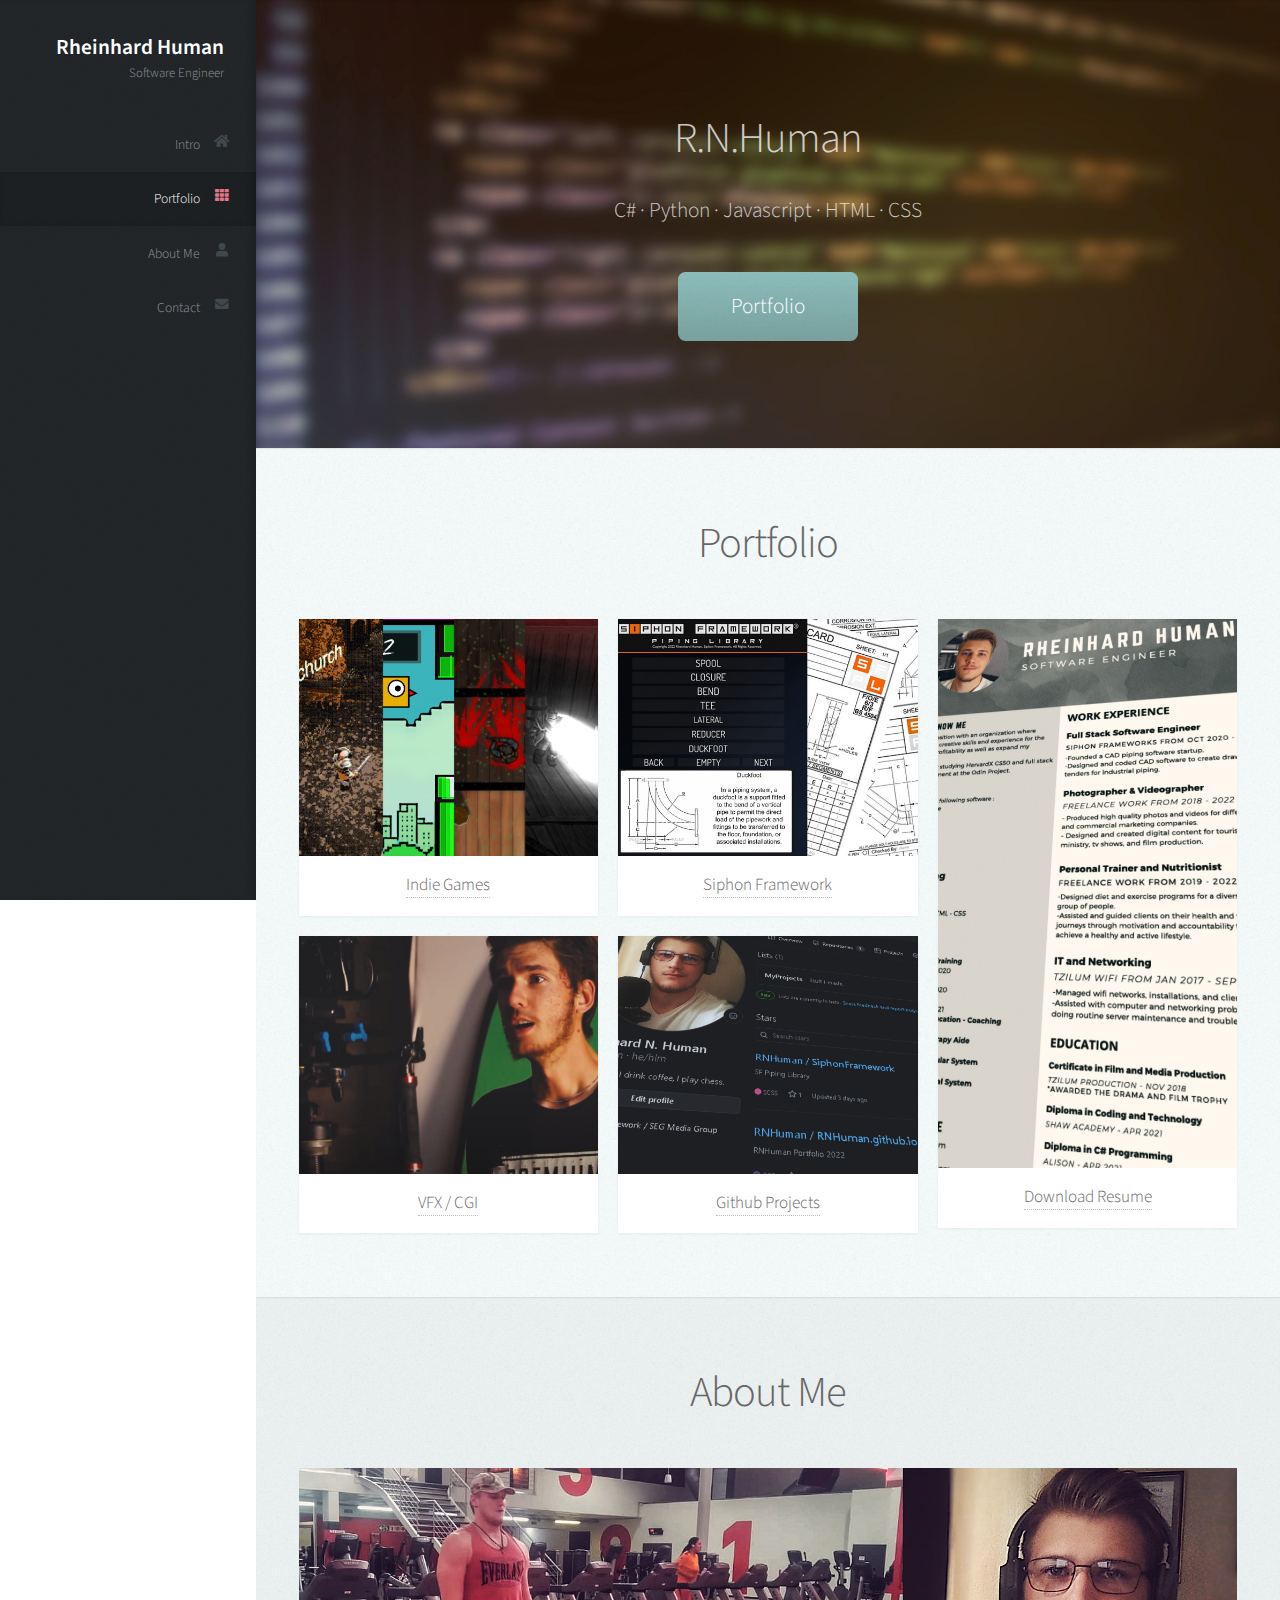
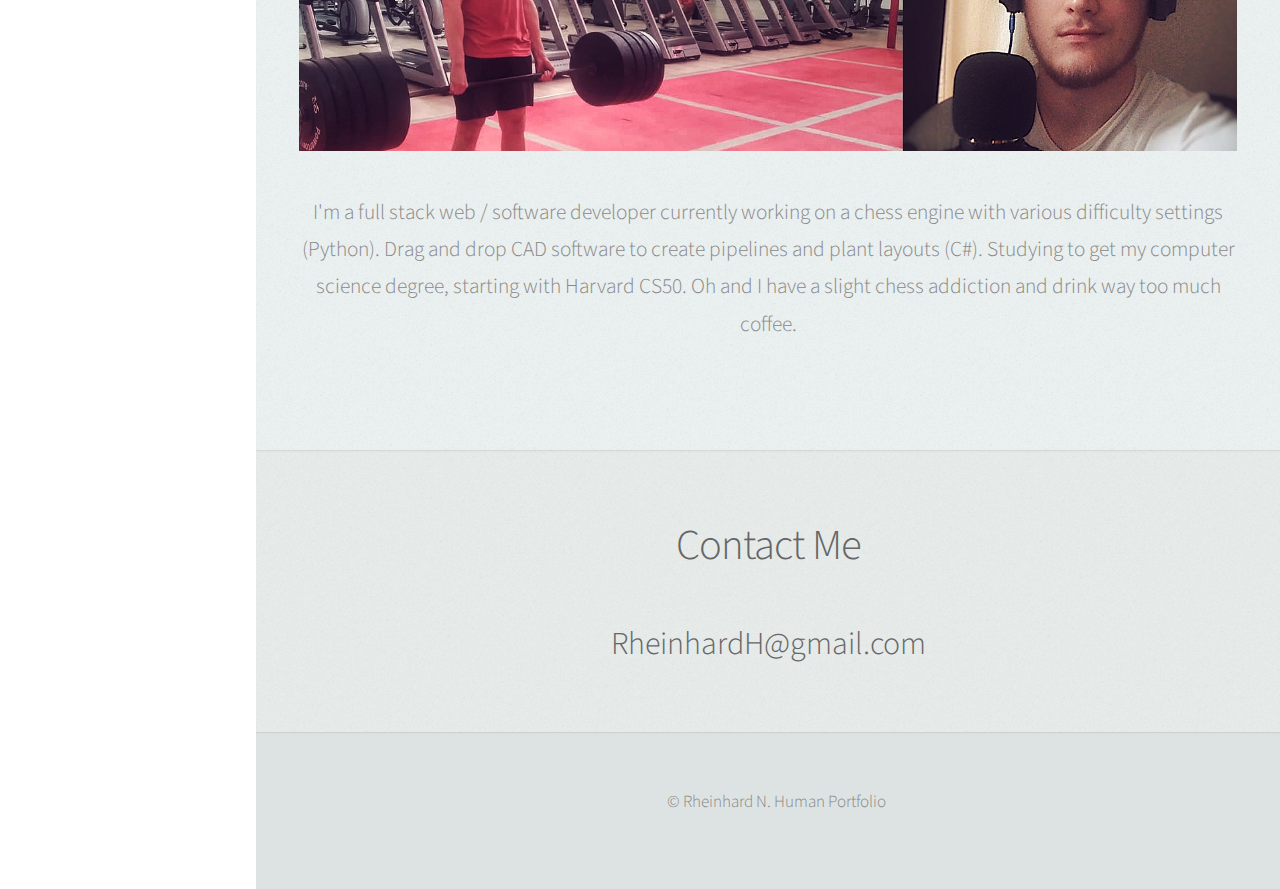
==== index.html @ 109c4175 "Second Commit - 2023" ====
<!DOCTYPE HTML>

<html>
	<head>
		<title>R.N.Human Portfolio</title>
		<meta charset="utf-8" />
		<meta name="viewport" content="width=device-width, initial-scale=1, user-scalable=no" />
		<link rel="stylesheet" href="assets/css/main.css" />
	</head>

	<body class="is-preload">

		<!-- Header -->
			<div id="header">

				<div class="top">

					<!-- Logo -->
						<div id="logo">
							<h1 id="title">Rheinhard Human</h1>
							<p>Software Engineer</p>
						</div>

					<!-- Nav -->
						<nav id="nav">
							<ul>
								<li><a href="#top" id="top-link"><span class="icon solid fa-home">Intro</span></a></li>
								<li><a href="#portfolio" id="portfolio-link"><span class="icon solid fa-th">Portfolio</span></a></li>
								<li><a href="#about" id="about-link"><span class="icon solid fa-user">About Me</span></a></li>
								<li><a href="#contact" id="contact-link"><span class="icon solid fa-envelope">Contact</span></a></li>
							</ul>
						</nav>

				</div>

				<div class="bottom">

				</div>

			</div>

		<!-- Main -->
			<div id="main">

				<!-- Intro -->
					<section id="top" class="one dark cover">
						<div class="container">

							<header>
								<h2	>R.N.Human</h2>
								<p>C# · Python · Javascript · HTML · CSS</p>
							</header>

							<footer>
								<a href="#portfolio" class="button scrolly">Portfolio</a>
							</footer>

						</div>
					</section>

				<!-- Portfolio -->
					<section id="portfolio" class="two">
						<div class="container">

							<header>
								<h2>Portfolio</h2>
							</header>
							
							<div class="row">
								<div class="col-4 col-12-mobile">
									<article class="item">
										<a href="#" class="image fit"><img src="images/example1.jpg" alt="" /></a>
										<header>
											<h3><a href="https://seginteractive.itch.io">Indie Games</a></h3>
										</header>
									</article>

									<article class="item">
										<a href="#" class="image fit"><img src="images/example3.jpg" alt="" /></a>
										<header>
											<h3><a href="https://www.youtube.com/@rheinhardh1240">VFX / CGI</a></h3>
										</header>
									</article>

								</div>

								<div class="col-4 col-12-mobile">
									<article class="item">
										<a href="#" class="image fit"><img src="images/example2.jpg" alt="" /></a>
										<header>
											<h3><a href="https://rnhuman.github.io/SiphonFramework/">Siphon Framework</a></h3>
										</header>
									</article>

									<article class="item">
										<a href="#" class="image fit"><img src="images/example4.jpg" alt="" /></a>
										<header>
											<h3><a href="https://github.com/RNHuman">Github Projects</a></h3>
										</header>
									</article>
								</div>

								<div class="col-4 col-12-mobile">

									<article class="item">
										<a href="#" class="image fit"><img src="images/example5.jpg" alt="" /></a>
										<header>
											<h3><a href="resume/CV.pdf" download="CV.pdf">Download Resume</a></h3>
										</header>
									</article>
								</div>

							</div>

						</div>
					</section>

				<!-- About Me -->
					<section id="about" class="three">
						<div class="container">

							<header>
								<h2>About Me</h2>
							</header>

							<a href="#" class="image featured"><img src="images/profile.jpg" alt="" /></a>

							<p>I'm a full stack web / software developer currently working on a chess engine with various difficulty settings (Python).
								Drag and drop CAD software to create pipelines and plant layouts (C#).
								Studying to get my computer science degree, starting with Harvard CS50.
								Oh and I have a slight chess addiction and drink way too much coffee.</p>
						</div>
					</section>

				<!-- Contact -->
					<section id="contact" class="four">
						<div class="container">

							<header>
								<h2>Contact Me</h2>
							</header>

							<h3>RheinhardH@gmail.com</h3>

						</div>
					</section>

			</div>

		<!-- Footer -->
			<div id="footer">

				<!-- Copyright -->
					<ul class="copyright">
						<li> &copy; Rheinhard N. Human Portfolio</li>
					</ul>

			</div>

		<!-- Scripts -->
			<script src="assets/js/jquery.min.js"></script>
			<script src="assets/js/jquery.scrolly.min.js"></script>
			<script src="assets/js/jquery.scrollex.min.js"></script>
			<script src="assets/js/browser.min.js"></script>
			<script src="assets/js/breakpoints.min.js"></script>
			<script src="assets/js/util.js"></script>
			<script src="assets/js/main.js"></script>

	</body>
</html>
---- assets/css/main.css ----
@import url("fontawesome-all.min.css");
@import url("https://fonts.googleapis.com/css?family=Source+Sans+Pro:300,300italic,400,600");

/*
	Prologue by HTML5 UP
	html5up.net | @ajlkn
	Free for personal and commercial use under the CCA 3.0 license (html5up.net/license)
*/

html, body, div, span, applet, object,
iframe, h1, h2, h3, h4, h5, h6, p, blockquote,
pre, a, abbr, acronym, address, big, cite,
code, del, dfn, em, img, ins, kbd, q, s, samp,
small, strike, strong, sub, sup, tt, var, b,
u, i, center, dl, dt, dd, ol, ul, li, fieldset,
form, label, legend, table, caption, tbody,
tfoot, thead, tr, th, td, article, aside,
canvas, details, embed, figure, figcaption,
footer, header, hgroup, menu, nav, output, ruby,
section, summary, time, mark, audio, video {
	margin: 0;
	padding: 0;
	border: 0;
	font-size: 100%;
	font: inherit;
	vertical-align: baseline;}

article, aside, details, figcaption, figure,
footer, header, hgroup, menu, nav, section {
	display: block;}

body {
	line-height: 1;
}

ol, ul {
	list-style: none;
}

blockquote, q {
	quotes: none;
}

	blockquote:before, blockquote:after, q:before, q:after {
		content: '';
		content: none;
	}

table {
	border-collapse: collapse;
	border-spacing: 0;
}

body {
	-webkit-text-size-adjust: none;
}

mark {
	background-color: transparent;
	color: inherit;
}

input::-moz-focus-inner {
	border: 0;
	padding: 0;
}

input, select, textarea {
	-moz-appearance: none;
	-webkit-appearance: none;
	-ms-appearance: none;
	appearance: none;
}

/* Basic */

	html {
		box-sizing: border-box;
	}

	*, *:before, *:after {
		box-sizing: inherit;
	}

	body {
		background: #fff;
		font-family: 'Source Sans Pro', sans-serif;
		font-size: 19pt;
		font-weight: 300;
		line-height: 1.75em;
		color: #888;
	}

		body.is-preload *, body.is-preload *:before, body.is-preload *:after {
			-moz-animation: none !important;
			-webkit-animation: none !important;
			-ms-animation: none !important;
			animation: none !important;
			-moz-transition: none !important;
			-webkit-transition: none !important;
			-ms-transition: none !important;
			transition: none !important;
		}

	input, textarea, select {
		font-family: 'Source Sans Pro', sans-serif;
		font-size: 19pt;
		font-weight: 300;
		line-height: 1.75em;
		color: #888;
	}

	h1, h2, h3, h4, h5, h6 {
		font-weight: 300;
		color: #666;
		line-height: 1.5em;
	}

	h1 a, h2 a, h3 a, h4 a, h5 a, h6 a {
		color: inherit;
		text-decoration: none;
	}

		h1 a strong, h2 a strong, h3 a strong, h4 a strong, h5 a strong, h6 a strong {
			color: #333;
		}

	h2 {
		font-size: 2em;
		letter-spacing: -1px;
	}

		h2.alt {
			color: #888;
		}

			h2.alt strong {
				color: #666;
			}

	h3 {
		font-size: 1.5em;
	}

	header {
		margin: 0 0 2em 0;
	}

		header > p {
			margin: 1em 0 0 0;
		}

	footer {
		margin: 2em 0 0 0;
	}

	strong, b {
		font-weight: 300;
		color: #666;
	}

	em, i {
		font-style: italic;
	}

	a {
		text-decoration: none;
		color: inherit;
		border-bottom: dotted 1px rgba(128, 128, 128, 0.5);
		-moz-transition: color 0.35s ease-in-out, border-bottom-color 0.35s ease-in-out;
		-webkit-transition: color 0.35s ease-in-out, border-bottom-color 0.35s ease-in-out;
		-ms-transition: color 0.35s ease-in-out, border-bottom-color 0.35s ease-in-out;
		transition: color 0.35s ease-in-out, border-bottom-color 0.35s ease-in-out;
		outline: 0;
	}

		a:hover {
			color: #E27689;
			border-bottom-color: rgba(255, 255, 255, 0);
		}

	sub {
		position: relative;
		top: 0.5em;
		font-size: 0.8em;
	}

	sup {
		position: relative;
		top: -0.5em;
		font-size: 0.8em;
	}

	hr {
		border: 0;
		border-top: solid 1px #ddd;
	}

	blockquote {
		border-left: solid 0.5em #ddd;
		padding: 1em 0 1em 2em;
		font-style: italic;
	}

	p, ul, ol, dl, table {
		margin-bottom: 2em;
	}

	br.clear {
		clear: both;
	}

/* Container */

	.container {
		margin: 0 auto;
		max-width: 100%;
		width: 1400px;
	}

		@media screen and (min-width: 961px) and (max-width: 1880px) {

			.container {
				width: 1200px;
			}

		}

		@media screen and (min-width: 961px) and (max-width: 1620px) {

			.container {
				width: 960px;
			}

		}

		@media screen and (min-width: 961px) and (max-width: 1320px) {

			.container {
				width: 100%;
			}

		}

		@media screen and (max-width: 960px) {

			.container {
				width: 100%;
			}

		}

		@media screen and (max-width: 736px) {

			.container {
				width: 100%;
			}

		}

/* Row */

	.row {
		display: flex;
		flex-wrap: wrap;
		box-sizing: border-box;
		align-items: stretch;
	}

		.row > * {
			box-sizing: border-box;
		}

		.row.gtr-uniform > * > :last-child {
			margin-bottom: 0;
		}

		.row.aln-left {
			justify-content: flex-start;
		}

		.row.aln-center {
			justify-content: center;
		}

		.row.aln-right {
			justify-content: flex-end;
		}

		.row.aln-top {
			align-items: flex-start;
		}

		.row.aln-middle {
			align-items: center;
		}

		.row.aln-bottom {
			align-items: flex-end;
		}

		.row > .imp {
			order: -1;
		}

		.row > .col-1 {
			width: 8.33333%;
		}

		.row > .off-1 {
			margin-left: 8.33333%;
		}

		.row > .col-2 {
			width: 16.66667%;
		}

		.row > .off-2 {
			margin-left: 16.66667%;
		}

		.row > .col-3 {
			width: 25%;
		}

		.row > .off-3 {
			margin-left: 25%;
		}

		.row > .col-4 {
			width: 33.33333%;
		}

		.row > .off-4 {
			margin-left: 33.33333%;
		}

		.row > .col-5 {
			width: 41.66667%;
		}

		.row > .off-5 {
			margin-left: 41.66667%;
		}

		.row > .col-6 {
			width: 50%;
		}

		.row > .off-6 {
			margin-left: 50%;
		}

		.row > .col-7 {
			width: 58.33333%;
		}

		.row > .off-7 {
			margin-left: 58.33333%;
		}

		.row > .col-8 {
			width: 66.66667%;
		}

		.row > .off-8 {
			margin-left: 66.66667%;
		}

		.row > .col-9 {
			width: 75%;
		}

		.row > .off-9 {
			margin-left: 75%;
		}

		.row > .col-10 {
			width: 83.33333%;
		}

		.row > .off-10 {
			margin-left: 83.33333%;
		}

		.row > .col-11 {
			width: 91.66667%;
		}

		.row > .off-11 {
			margin-left: 91.66667%;
		}

		.row > .col-12 {
			width: 100%;
		}

		.row > .off-12 {
			margin-left: 100%;
		}

		.row.gtr-0 {
			margin-top: 0px;
			margin-left: 0px;
		}

			.row.gtr-0 > * {
				padding: 0px 0 0 0px;
			}

			.row.gtr-0.gtr-uniform {
				margin-top: 0px;
			}

				.row.gtr-0.gtr-uniform > * {
					padding-top: 0px;
				}

		.row.gtr-25 {
			margin-top: -10px;
			margin-left: -10px;
		}

			.row.gtr-25 > * {
				padding: 10px 0 0 10px;
			}

			.row.gtr-25.gtr-uniform {
				margin-top: -10px;
			}

				.row.gtr-25.gtr-uniform > * {
					padding-top: 10px;
				}

		.row.gtr-50 {
			margin-top: -20px;
			margin-left: -20px;
		}

			.row.gtr-50 > * {
				padding: 20px 0 0 20px;
			}

			.row.gtr-50.gtr-uniform {
				margin-top: -20px;
			}

				.row.gtr-50.gtr-uniform > * {
					padding-top: 20px;
				}

		.row {
			margin-top: -40px;
			margin-left: -40px;
		}

			.row > * {
				padding: 40px 0 0 40px;
			}

			.row.gtr-uniform {
				margin-top: -40px;
			}

				.row.gtr-uniform > * {
					padding-top: 40px;
				}

		.row.gtr-150 {
			margin-top: -60px;
			margin-left: -60px;
		}

			.row.gtr-150 > * {
				padding: 60px 0 0 60px;
			}

			.row.gtr-150.gtr-uniform {
				margin-top: -60px;
			}

				.row.gtr-150.gtr-uniform > * {
					padding-top: 60px;
				}

		.row.gtr-200 {
			margin-top: -80px;
			margin-left: -80px;
		}

			.row.gtr-200 > * {
				padding: 80px 0 0 80px;
			}

			.row.gtr-200.gtr-uniform {
				margin-top: -80px;
			}

				.row.gtr-200.gtr-uniform > * {
					padding-top: 80px;
				}

		@media screen and (min-width: 961px) and (max-width: 1880px) {

			.row {
				display: flex;
				flex-wrap: wrap;
				box-sizing: border-box;
				align-items: stretch;
			}

				.row > * {
					box-sizing: border-box;
				}

				.row.gtr-uniform > * > :last-child {
					margin-bottom: 0;
				}

				.row.aln-left {
					justify-content: flex-start;
				}

				.row.aln-center {
					justify-content: center;
				}

				.row.aln-right {
					justify-content: flex-end;
				}

				.row.aln-top {
					align-items: flex-start;
				}

				.row.aln-middle {
					align-items: center;
				}

				.row.aln-bottom {
					align-items: flex-end;
				}

				.row > .imp-wide {
					order: -1;
				}

				.row > .col-1-wide {
					width: 8.33333%;
				}

				.row > .off-1-wide {
					margin-left: 8.33333%;
				}

				.row > .col-2-wide {
					width: 16.66667%;
				}

				.row > .off-2-wide {
					margin-left: 16.66667%;
				}

				.row > .col-3-wide {
					width: 25%;
				}

				.row > .off-3-wide {
					margin-left: 25%;
				}

				.row > .col-4-wide {
					width: 33.33333%;
				}

				.row > .off-4-wide {
					margin-left: 33.33333%;
				}

				.row > .col-5-wide {
					width: 41.66667%;
				}

				.row > .off-5-wide {
					margin-left: 41.66667%;
				}

				.row > .col-6-wide {
					width: 50%;
				}

				.row > .off-6-wide {
					margin-left: 50%;
				}

				.row > .col-7-wide {
					width: 58.33333%;
				}

				.row > .off-7-wide {
					margin-left: 58.33333%;
				}

				.row > .col-8-wide {
					width: 66.66667%;
				}

				.row > .off-8-wide {
					margin-left: 66.66667%;
				}

				.row > .col-9-wide {
					width: 75%;
				}

				.row > .off-9-wide {
					margin-left: 75%;
				}

				.row > .col-10-wide {
					width: 83.33333%;
				}

				.row > .off-10-wide {
					margin-left: 83.33333%;
				}

				.row > .col-11-wide {
					width: 91.66667%;
				}

				.row > .off-11-wide {
					margin-left: 91.66667%;
				}

				.row > .col-12-wide {
					width: 100%;
				}

				.row > .off-12-wide {
					margin-left: 100%;
				}

				.row.gtr-0 {
					margin-top: 0px;
					margin-left: 0px;
				}

					.row.gtr-0 > * {
						padding: 0px 0 0 0px;
					}

					.row.gtr-0.gtr-uniform {
						margin-top: 0px;
					}

						.row.gtr-0.gtr-uniform > * {
							padding-top: 0px;
						}

				.row.gtr-25 {
					margin-top: -10px;
					margin-left: -10px;
				}

					.row.gtr-25 > * {
						padding: 10px 0 0 10px;
					}

					.row.gtr-25.gtr-uniform {
						margin-top: -10px;
					}

						.row.gtr-25.gtr-uniform > * {
							padding-top: 10px;
						}

				.row.gtr-50 {
					margin-top: -20px;
					margin-left: -20px;
				}

					.row.gtr-50 > * {
						padding: 20px 0 0 20px;
					}

					.row.gtr-50.gtr-uniform {
						margin-top: -20px;
					}

						.row.gtr-50.gtr-uniform > * {
							padding-top: 20px;
						}

				.row {
					margin-top: -40px;
					margin-left: -40px;
				}

					.row > * {
						padding: 40px 0 0 40px;
					}

					.row.gtr-uniform {
						margin-top: -40px;
					}

						.row.gtr-uniform > * {
							padding-top: 40px;
						}

				.row.gtr-150 {
					margin-top: -60px;
					margin-left: -60px;
				}

					.row.gtr-150 > * {
						padding: 60px 0 0 60px;
					}

					.row.gtr-150.gtr-uniform {
						margin-top: -60px;
					}

						.row.gtr-150.gtr-uniform > * {
							padding-top: 60px;
						}

				.row.gtr-200 {
					margin-top: -80px;
					margin-left: -80px;
				}

					.row.gtr-200 > * {
						padding: 80px 0 0 80px;
					}

					.row.gtr-200.gtr-uniform {
						margin-top: -80px;
					}

						.row.gtr-200.gtr-uniform > * {
							padding-top: 80px;
						}

		}

		@media screen and (min-width: 961px) and (max-width: 1620px) {

			.row {
				display: flex;
				flex-wrap: wrap;
				box-sizing: border-box;
				align-items: stretch;
			}

				.row > * {
					box-sizing: border-box;
				}

				.row.gtr-uniform > * > :last-child {
					margin-bottom: 0;
				}

				.row.aln-left {
					justify-content: flex-start;
				}

				.row.aln-center {
					justify-content: center;
				}

				.row.aln-right {
					justify-content: flex-end;
				}

				.row.aln-top {
					align-items: flex-start;
				}

				.row.aln-middle {
					align-items: center;
				}

				.row.aln-bottom {
					align-items: flex-end;
				}

				.row > .imp-normal {
					order: -1;
				}

				.row > .col-1-normal {
					width: 8.33333%;
				}

				.row > .off-1-normal {
					margin-left: 8.33333%;
				}

				.row > .col-2-normal {
					width: 16.66667%;
				}

				.row > .off-2-normal {
					margin-left: 16.66667%;
				}

				.row > .col-3-normal {
					width: 25%;
				}

				.row > .off-3-normal {
					margin-left: 25%;
				}

				.row > .col-4-normal {
					width: 33.33333%;
				}

				.row > .off-4-normal {
					margin-left: 33.33333%;
				}

				.row > .col-5-normal {
					width: 41.66667%;
				}

				.row > .off-5-normal {
					margin-left: 41.66667%;
				}

				.row > .col-6-normal {
					width: 50%;
				}

				.row > .off-6-normal {
					margin-left: 50%;
				}

				.row > .col-7-normal {
					width: 58.33333%;
				}

				.row > .off-7-normal {
					margin-left: 58.33333%;
				}

				.row > .col-8-normal {
					width: 66.66667%;
				}

				.row > .off-8-normal {
					margin-left: 66.66667%;
				}

				.row > .col-9-normal {
					width: 75%;
				}

				.row > .off-9-normal {
					margin-left: 75%;
				}

				.row > .col-10-normal {
					width: 83.33333%;
				}

				.row > .off-10-normal {
					margin-left: 83.33333%;
				}

				.row > .col-11-normal {
					width: 91.66667%;
				}

				.row > .off-11-normal {
					margin-left: 91.66667%;
				}

				.row > .col-12-normal {
					width: 100%;
				}

				.row > .off-12-normal {
					margin-left: 100%;
				}

				.row.gtr-0 {
					margin-top: 0px;
					margin-left: 0px;
				}

					.row.gtr-0 > * {
						padding: 0px 0 0 0px;
					}

					.row.gtr-0.gtr-uniform {
						margin-top: 0px;
					}

						.row.gtr-0.gtr-uniform > * {
							padding-top: 0px;
						}

				.row.gtr-25 {
					margin-top: -10px;
					margin-left: -10px;
				}

					.row.gtr-25 > * {
						padding: 10px 0 0 10px;
					}

					.row.gtr-25.gtr-uniform {
						margin-top: -10px;
					}

						.row.gtr-25.gtr-uniform > * {
							padding-top: 10px;
						}

				.row.gtr-50 {
					margin-top: -20px;
					margin-left: -20px;
				}

					.row.gtr-50 > * {
						padding: 20px 0 0 20px;
					}

					.row.gtr-50.gtr-uniform {
						margin-top: -20px;
					}

						.row.gtr-50.gtr-uniform > * {
							padding-top: 20px;
						}

				.row {
					margin-top: -40px;
					margin-left: -40px;
				}

					.row > * {
						padding: 40px 0 0 40px;
					}

					.row.gtr-uniform {
						margin-top: -40px;
					}

						.row.gtr-uniform > * {
							padding-top: 40px;
						}

				.row.gtr-150 {
					margin-top: -60px;
					margin-left: -60px;
				}

					.row.gtr-150 > * {
						padding: 60px 0 0 60px;
					}

					.row.gtr-150.gtr-uniform {
						margin-top: -60px;
					}

						.row.gtr-150.gtr-uniform > * {
							padding-top: 60px;
						}

				.row.gtr-200 {
					margin-top: -80px;
					margin-left: -80px;
				}

					.row.gtr-200 > * {
						padding: 80px 0 0 80px;
					}

					.row.gtr-200.gtr-uniform {
						margin-top: -80px;
					}

						.row.gtr-200.gtr-uniform > * {
							padding-top: 80px;
						}

		}

		@media screen and (min-width: 961px) and (max-width: 1320px) {

			.row {
				display: flex;
				flex-wrap: wrap;
				box-sizing: border-box;
				align-items: stretch;
			}

				.row > * {
					box-sizing: border-box;
				}

				.row.gtr-uniform > * > :last-child {
					margin-bottom: 0;
				}

				.row.aln-left {
					justify-content: flex-start;
				}

				.row.aln-center {
					justify-content: center;
				}

				.row.aln-right {
					justify-content: flex-end;
				}

				.row.aln-top {
					align-items: flex-start;
				}

				.row.aln-middle {
					align-items: center;
				}

				.row.aln-bottom {
					align-items: flex-end;
				}

				.row > .imp-narrow {
					order: -1;
				}

				.row > .col-1-narrow {
					width: 8.33333%;
				}

				.row > .off-1-narrow {
					margin-left: 8.33333%;
				}

				.row > .col-2-narrow {
					width: 16.66667%;
				}

				.row > .off-2-narrow {
					margin-left: 16.66667%;
				}

				.row > .col-3-narrow {
					width: 25%;
				}

				.row > .off-3-narrow {
					margin-left: 25%;
				}

				.row > .col-4-narrow {
					width: 33.33333%;
				}

				.row > .off-4-narrow {
					margin-left: 33.33333%;
				}

				.row > .col-5-narrow {
					width: 41.66667%;
				}

				.row > .off-5-narrow {
					margin-left: 41.66667%;
				}

				.row > .col-6-narrow {
					width: 50%;
				}

				.row > .off-6-narrow {
					margin-left: 50%;
				}

				.row > .col-7-narrow {
					width: 58.33333%;
				}

				.row > .off-7-narrow {
					margin-left: 58.33333%;
				}

				.row > .col-8-narrow {
					width: 66.66667%;
				}

				.row > .off-8-narrow {
					margin-left: 66.66667%;
				}

				.row > .col-9-narrow {
					width: 75%;
				}

				.row > .off-9-narrow {
					margin-left: 75%;
				}

				.row > .col-10-narrow {
					width: 83.33333%;
				}

				.row > .off-10-narrow {
					margin-left: 83.33333%;
				}

				.row > .col-11-narrow {
					width: 91.66667%;
				}

				.row > .off-11-narrow {
					margin-left: 91.66667%;
				}

				.row > .col-12-narrow {
					width: 100%;
				}

				.row > .off-12-narrow {
					margin-left: 100%;
				}

				.row.gtr-0 {
					margin-top: 0px;
					margin-left: 0px;
				}

					.row.gtr-0 > * {
						padding: 0px 0 0 0px;
					}

					.row.gtr-0.gtr-uniform {
						margin-top: 0px;
					}

						.row.gtr-0.gtr-uniform > * {
							padding-top: 0px;
						}

				.row.gtr-25 {
					margin-top: -5px;
					margin-left: -5px;
				}

					.row.gtr-25 > * {
						padding: 5px 0 0 5px;
					}

					.row.gtr-25.gtr-uniform {
						margin-top: -5px;
					}

						.row.gtr-25.gtr-uniform > * {
							padding-top: 5px;
						}

				.row.gtr-50 {
					margin-top: -10px;
					margin-left: -10px;
				}

					.row.gtr-50 > * {
						padding: 10px 0 0 10px;
					}

					.row.gtr-50.gtr-uniform {
						margin-top: -10px;
					}

						.row.gtr-50.gtr-uniform > * {
							padding-top: 10px;
						}

				.row {
					margin-top: -20px;
					margin-left: -20px;
				}

					.row > * {
						padding: 20px 0 0 20px;
					}

					.row.gtr-uniform {
						margin-top: -20px;
					}

						.row.gtr-uniform > * {
							padding-top: 20px;
						}

				.row.gtr-150 {
					margin-top: -30px;
					margin-left: -30px;
				}

					.row.gtr-150 > * {
						padding: 30px 0 0 30px;
					}

					.row.gtr-150.gtr-uniform {
						margin-top: -30px;
					}

						.row.gtr-150.gtr-uniform > * {
							padding-top: 30px;
						}

				.row.gtr-200 {
					margin-top: -40px;
					margin-left: -40px;
				}

					.row.gtr-200 > * {
						padding: 40px 0 0 40px;
					}

					.row.gtr-200.gtr-uniform {
						margin-top: -40px;
					}

						.row.gtr-200.gtr-uniform > * {
							padding-top: 40px;
						}

		}

		@media screen and (max-width: 960px) {

			.row {
				display: flex;
				flex-wrap: wrap;
				box-sizing: border-box;
				align-items: stretch;
			}

				.row > * {
					box-sizing: border-box;
				}

				.row.gtr-uniform > * > :last-child {
					margin-bottom: 0;
				}

				.row.aln-left {
					justify-content: flex-start;
				}

				.row.aln-center {
					justify-content: center;
				}

				.row.aln-right {
					justify-content: flex-end;
				}

				.row.aln-top {
					align-items: flex-start;
				}

				.row.aln-middle {
					align-items: center;
				}

				.row.aln-bottom {
					align-items: flex-end;
				}

				.row > .imp-narrower {
					order: -1;
				}

				.row > .col-1-narrower {
					width: 8.33333%;
				}

				.row > .off-1-narrower {
					margin-left: 8.33333%;
				}

				.row > .col-2-narrower {
					width: 16.66667%;
				}

				.row > .off-2-narrower {
					margin-left: 16.66667%;
				}

				.row > .col-3-narrower {
					width: 25%;
				}

				.row > .off-3-narrower {
					margin-left: 25%;
				}

				.row > .col-4-narrower {
					width: 33.33333%;
				}

				.row > .off-4-narrower {
					margin-left: 33.33333%;
				}

				.row > .col-5-narrower {
					width: 41.66667%;
				}

				.row > .off-5-narrower {
					margin-left: 41.66667%;
				}

				.row > .col-6-narrower {
					width: 50%;
				}

				.row > .off-6-narrower {
					margin-left: 50%;
				}

				.row > .col-7-narrower {
					width: 58.33333%;
				}

				.row > .off-7-narrower {
					margin-left: 58.33333%;
				}

				.row > .col-8-narrower {
					width: 66.66667%;
				}

				.row > .off-8-narrower {
					margin-left: 66.66667%;
				}

				.row > .col-9-narrower {
					width: 75%;
				}

				.row > .off-9-narrower {
					margin-left: 75%;
				}

				.row > .col-10-narrower {
					width: 83.33333%;
				}

				.row > .off-10-narrower {
					margin-left: 83.33333%;
				}

				.row > .col-11-narrower {
					width: 91.66667%;
				}

				.row > .off-11-narrower {
					margin-left: 91.66667%;
				}

				.row > .col-12-narrower {
					width: 100%;
				}

				.row > .off-12-narrower {
					margin-left: 100%;
				}

				.row.gtr-0 {
					margin-top: 0px;
					margin-left: 0px;
				}

					.row.gtr-0 > * {
						padding: 0px 0 0 0px;
					}

					.row.gtr-0.gtr-uniform {
						margin-top: 0px;
					}

						.row.gtr-0.gtr-uniform > * {
							padding-top: 0px;
						}

				.row.gtr-25 {
					margin-top: -5px;
					margin-left: -5px;
				}

					.row.gtr-25 > * {
						padding: 5px 0 0 5px;
					}

					.row.gtr-25.gtr-uniform {
						margin-top: -5px;
					}

						.row.gtr-25.gtr-uniform > * {
							padding-top: 5px;
						}

				.row.gtr-50 {
					margin-top: -10px;
					margin-left: -10px;
				}

					.row.gtr-50 > * {
						padding: 10px 0 0 10px;
					}

					.row.gtr-50.gtr-uniform {
						margin-top: -10px;
					}

						.row.gtr-50.gtr-uniform > * {
							padding-top: 10px;
						}

				.row {
					margin-top: -20px;
					margin-left: -20px;
				}

					.row > * {
						padding: 20px 0 0 20px;
					}

					.row.gtr-uniform {
						margin-top: -20px;
					}

						.row.gtr-uniform > * {
							padding-top: 20px;
						}

				.row.gtr-150 {
					margin-top: -30px;
					margin-left: -30px;
				}

					.row.gtr-150 > * {
						padding: 30px 0 0 30px;
					}

					.row.gtr-150.gtr-uniform {
						margin-top: -30px;
					}

						.row.gtr-150.gtr-uniform > * {
							padding-top: 30px;
						}

				.row.gtr-200 {
					margin-top: -40px;
					margin-left: -40px;
				}

					.row.gtr-200 > * {
						padding: 40px 0 0 40px;
					}

					.row.gtr-200.gtr-uniform {
						margin-top: -40px;
					}

						.row.gtr-200.gtr-uniform > * {
							padding-top: 40px;
						}

		}

		@media screen and (max-width: 736px) {

			.row {
				display: flex;
				flex-wrap: wrap;
				box-sizing: border-box;
				align-items: stretch;
			}

				.row > * {
					box-sizing: border-box;
				}

				.row.gtr-uniform > * > :last-child {
					margin-bottom: 0;
				}

				.row.aln-left {
					justify-content: flex-start;
				}

				.row.aln-center {
					justify-content: center;
				}

				.row.aln-right {
					justify-content: flex-end;
				}

				.row.aln-top {
					align-items: flex-start;
				}

				.row.aln-middle {
					align-items: center;
				}

				.row.aln-bottom {
					align-items: flex-end;
				}

				.row > .imp-mobile {
					order: -1;
				}

				.row > .col-1-mobile {
					width: 8.33333%;
				}

				.row > .off-1-mobile {
					margin-left: 8.33333%;
				}

				.row > .col-2-mobile {
					width: 16.66667%;
				}

				.row > .off-2-mobile {
					margin-left: 16.66667%;
				}

				.row > .col-3-mobile {
					width: 25%;
				}

				.row > .off-3-mobile {
					margin-left: 25%;
				}

				.row > .col-4-mobile {
					width: 33.33333%;
				}

				.row > .off-4-mobile {
					margin-left: 33.33333%;
				}

				.row > .col-5-mobile {
					width: 41.66667%;
				}

				.row > .off-5-mobile {
					margin-left: 41.66667%;
				}

				.row > .col-6-mobile {
					width: 50%;
				}

				.row > .off-6-mobile {
					margin-left: 50%;
				}

				.row > .col-7-mobile {
					width: 58.33333%;
				}

				.row > .off-7-mobile {
					margin-left: 58.33333%;
				}

				.row > .col-8-mobile {
					width: 66.66667%;
				}

				.row > .off-8-mobile {
					margin-left: 66.66667%;
				}

				.row > .col-9-mobile {
					width: 75%;
				}

				.row > .off-9-mobile {
					margin-left: 75%;
				}

				.row > .col-10-mobile {
					width: 83.33333%;
				}

				.row > .off-10-mobile {
					margin-left: 83.33333%;
				}

				.row > .col-11-mobile {
					width: 91.66667%;
				}

				.row > .off-11-mobile {
					margin-left: 91.66667%;
				}

				.row > .col-12-mobile {
					width: 100%;
				}

				.row > .off-12-mobile {
					margin-left: 100%;
				}

				.row.gtr-0 {
					margin-top: 0px;
					margin-left: 0px;
				}

					.row.gtr-0 > * {
						padding: 0px 0 0 0px;
					}

					.row.gtr-0.gtr-uniform {
						margin-top: 0px;
					}

						.row.gtr-0.gtr-uniform > * {
							padding-top: 0px;
						}

				.row.gtr-25 {
					margin-top: -5px;
					margin-left: -5px;
				}

					.row.gtr-25 > * {
						padding: 5px 0 0 5px;
					}

					.row.gtr-25.gtr-uniform {
						margin-top: -5px;
					}

						.row.gtr-25.gtr-uniform > * {
							padding-top: 5px;
						}

				.row.gtr-50 {
					margin-top: -10px;
					margin-left: -10px;
				}

					.row.gtr-50 > * {
						padding: 10px 0 0 10px;
					}

					.row.gtr-50.gtr-uniform {
						margin-top: -10px;
					}

						.row.gtr-50.gtr-uniform > * {
							padding-top: 10px;
						}

				.row {
					margin-top: -20px;
					margin-left: -20px;
				}

					.row > * {
						padding: 20px 0 0 20px;
					}

					.row.gtr-uniform {
						margin-top: -20px;
					}

						.row.gtr-uniform > * {
							padding-top: 20px;
						}

				.row.gtr-150 {
					margin-top: -30px;
					margin-left: -30px;
				}

					.row.gtr-150 > * {
						padding: 30px 0 0 30px;
					}

					.row.gtr-150.gtr-uniform {
						margin-top: -30px;
					}

						.row.gtr-150.gtr-uniform > * {
							padding-top: 30px;
						}

				.row.gtr-200 {
					margin-top: -40px;
					margin-left: -40px;
				}

					.row.gtr-200 > * {
						padding: 40px 0 0 40px;
					}

					.row.gtr-200.gtr-uniform {
						margin-top: -40px;
					}

						.row.gtr-200.gtr-uniform > * {
							padding-top: 40px;
						}

		}

/* Sections/Article */

	section, article {
		margin-bottom: 3em;
	}

		section > :last-child,
		section > .container, section:last-child, article > :last-child,
		article > .container, article:last-child {
			margin-bottom: 0;
		}

		.row > section, .row > article {
			margin-bottom: 0;
		}

/* Image */

	.image {
		display: inline-block;
		border: 0;
	}

		.image img {
			display: block;
			width: 100%;
		}

		.image.avatar48 {
			width: 48px;
			height: 48px;
			background: #f00;
		}

			.image.avatar48 img {
				width: 48px;
				height: 48px;
			}

		.image.fit {
			display: block;
			width: 100%;
		}

		.image.featured {
			display: block;
			width: 100%;
			margin: 0 0 2em 0;
		}

		.image.left {
			float: left;
			margin: 0 2em 2em 0;
		}

		.image.centered {
			display: block;
			margin: 0 0 2em 0;
		}

			.image.centered img {
				margin: 0 auto;
				width: auto;
			}

/* List */

	ul {
		list-style: disc;
		padding-left: 1em;
	}

		ul li {
			padding-left: 0.5em;
		}

	ol {
		list-style: decimal;
		padding-left: 1.25em;
	}

		ol li {
			padding-left: 0.25em;
		}

/* Icons */

	ul.icons {
		cursor: default;
		list-style: none;
		padding-left: 0;
	}

		ul.icons li {
			display: inline-block;
			padding-left: 0;
		}

		ul.icons a {
			display: inline-block;
			width: 2em;
			height: 2em;
			line-height: 2em;
			text-align: center;
			border: 0;
		}

/* Form */

	form label {
		display: block;
		text-align: left;
		margin-bottom: 0.5em;
	}

	form input[type="text"],
	form input[type="email"],
	form input[type="password"],
	form select,
	form textarea {
		position: relative;
		-webkit-appearance: none;
		display: block;
		border: 0;
		outline: 0;
		background: #fff;
		background: rgba(255, 255, 255, 0.75);
		width: 100%;
		border-radius: 0.35em;
		padding: 0.75em 1em 0.75em 1em;
		box-shadow: inset 0 0.1em 0.1em 0 rgba(0, 0, 0, 0.05);
		border: solid 1px rgba(0, 0, 0, 0.15);
		-moz-transition: all 0.35s ease-in-out;
		-webkit-transition: all 0.35s ease-in-out;
		-ms-transition: all 0.35s ease-in-out;
		transition: all 0.35s ease-in-out;
	}

		form input[type="text"]:focus,
		form input[type="email"]:focus,
		form input[type="password"]:focus,
		form select:focus,
		form textarea:focus {
			box-shadow: 0 0 2px 1px #8ebebc;
			background: #fff;
		}

	form input[type="text"],
	form input[type="email"],
	form input[type="password"],
	form select {
		line-height: 1.25em;
	}

	form textarea {
		min-height: 14em;
	}

	form ::-webkit-input-placeholder {
		color: #555 !important;
	}

	form :-moz-placeholder {
		color: #555 !important;
	}

	form ::-moz-placeholder {
		color: #555 !important;
	}

	form :-ms-input-placeholder {
		color: #555 !important;
	}

	form ::-moz-focus-inner {
		border: 0;
	}

/* Table */

	table {
		width: 100%;
		text-align: left;
	}

		table tbody tr:nth-child(2n+2) {
			background: #f4f4f4;
		}

		table td {
			padding: 0.5em 1em 0.5em 1em;
		}

		table th {
			text-align: left;
			padding: 0.5em 1em 0.5em 1em;
			color: #fff;
			background: #222729 url("images/overlay.png");
		}

		table thead {
			background: #444;
			color: #fff;
		}

		table tfoot {
			background: #eee;
		}

/* Button */

	input[type="button"],
	input[type="submit"],
	input[type="reset"],
	button,
	.button {
		position: relative;
		display: inline-block;
		border-radius: 0.35em;
		color: #fff !important;
		text-decoration: none;
		padding: 0.75em 2.5em 0.75em 2.5em;
		background-color: #8ebebc;
		border: 0;
		cursor: pointer;
		background-image: -moz-linear-gradient(top, rgba(0, 0, 0, 0), rgba(0, 0, 0, 0.15)), url("images/overlay.png");
		background-image: -webkit-linear-gradient(top, rgba(0, 0, 0, 0), rgba(0, 0, 0, 0.15)), url("images/overlay.png");
		background-image: -ms-linear-gradient(top, rgba(0, 0, 0, 0), rgba(0, 0, 0, 0.15)), url("images/overlay.png");
		background-image: linear-gradient(top, rgba(0, 0, 0, 0), rgba(0, 0, 0, 0.15)), url("images/overlay.png");
		-moz-transition: background-color 0.35s ease-in-out;
		-webkit-transition: background-color 0.35s ease-in-out;
		-ms-transition: background-color 0.35s ease-in-out;
		transition: background-color 0.35s ease-in-out;
	}

		input[type="button"]:hover,
		input[type="submit"]:hover,
		input[type="reset"]:hover,
		button:hover,
		.button:hover {
			background-color: #9ececc;
		}

		input[type="button"]:active,
		input[type="submit"]:active,
		input[type="reset"]:active,
		button:active,
		.button:active {
			background-color: #7eaeac;
		}

/* Item */

	.item {
		box-shadow: 0 0.05em 0.15em 0 rgba(0, 0, 0, 0.05);
		margin-bottom: 40px;
	}

		.item header {
			background: #fff;
			margin: 0;
			padding: 1em 0 1em 0;
			font-size: 0.8em;
		}

			.item header h3 {
				font-size: 1em;
			}

/* Icons */

	.icon {
		text-decoration: none;
		text-decoration: none;
	}

		.icon:before {
			-moz-osx-font-smoothing: grayscale;
			-webkit-font-smoothing: antialiased;
			display: inline-block;
			font-style: normal;
			font-variant: normal;
			text-rendering: auto;
			line-height: 1;
			text-transform: none !important;
			font-family: 'Font Awesome 5 Free';
			font-weight: 400;
		}

		.icon:before {
			line-height: inherit;
		}

		.icon > .label {
			display: none;
		}

		.icon.solid:before {
			font-weight: 900;
		}

		.icon.brands:before {
			font-family: 'Font Awesome 5 Brands';
		}

/* Header */

	#header {
		display: -moz-flex;
		display: -webkit-flex;
		display: -ms-flex;
		display: flex;
		-moz-flex-direction: column;
		-webkit-flex-direction: column;
		-ms-flex-direction: column;
		flex-direction: column;
		-moz-justify-content: space-between;
		-webkit-justify-content: space-between;
		-ms-justify-content: space-between;
		justify-content: space-between;
		background: #222629 url("images/overlay.png");
		box-shadow: inset -0.25em 0 0.25em 0 rgba(0, 0, 0, 0.1);
		color: #fff;
		height: 100%;
		left: 0;
		overflow-y: auto;
		position: fixed;
		text-align: right;
		top: 0;
		width: 375px;
	}

		#header .top {
			-moz-flex-grow: 1;
			-webkit-flex-grow: 1;
			-ms-flex-grow: 1;
			flex-grow: 1;
		}

		#header .bottom {
			-moz-flex-shrink: 0;
			-webkit-flex-shrink: 0;
			-ms-flex-shrink: 0;
			flex-shrink: 0;
			padding: 1.5em 0 0.75em 0;
		}

			#header .bottom > :last-child {
				margin-bottom: 0;
			}

		#header .icons {
			font-size: 0.8em;
			text-align: center;
		}

			#header .icons a {
				color: #41484c;
				-moz-transition: color 0.35s ease-in-out;
				-webkit-transition: color 0.35s ease-in-out;
				-ms-transition: color 0.35s ease-in-out;
				transition: color 0.35s ease-in-out;
			}

				#header .icons a:hover {
					color: #fff;
				}

	#logo {
		position: relative;
		margin: 1.75em 1.5em 1.5em 1.5em;
		min-height: 48px;
		cursor: default;
	}

		#logo h1 {
			position: relative;
			color: #fff;
			font-weight: 600;
			font-size: 1em;
			line-height: 1em;
		}

		#logo p {
			position: relative;
			display: block;
			font-size: 0.6em;
			color: rgba(255, 255, 255, 0.5);
			line-height: 1.25em;
			margin: 0.5em 0 0 0;
		}

		#logo .image {
			position: absolute;
			left: 0;
			top: 0;
		}

	#nav ul {
		list-style: none;
		padding-left: 0;
		margin-bottom: 0;
	}

		#nav ul li {
			padding-left: 0;
		}

			#nav ul li a {
				display: block;
				padding: 0.5em 1.5em 0.5em 1.5em;
				color: rgba(255, 255, 255, 0.5);
				text-decoration: none;
				outline: 0;
				border: 0;
				-moz-transition: none;
				-webkit-transition: none;
				-ms-transition: none;
				transition: none;
			}

				#nav ul li a span {
					position: relative;
					display: block;
					font-size: 0.8em;
				}

					#nav ul li a span:before {
						position: absolute;
						left: 0;
						color: #41484c;
						text-align: center;
						width: 1.25em;
						line-height: 1.75em;
					}

				#nav ul li a.active {
					background: rgba(0, 0, 0, 0.15);
					box-shadow: inset 0 0 0.25em 0 rgba(0, 0, 0, 0.125);
					color: #fff;
				}

					#nav ul li a.active span:before {
						color: #e27689;
					}

/* Footer */

	#footer {
		margin-left: 375px;
		text-align: center;
		background-color: #dce3e2;
		padding: 3em 0 4em 0;
		box-shadow: inset 0 1px 0 0 rgba(0, 0, 0, 0.05), inset 0 0.1em 0.1em 0 rgba(0, 0, 0, 0.025);
		font-size: 0.8em;
	}

		#footer .copyright {
			cursor: default;
			margin: 0;
		}

			#footer .copyright li {
				display: inline-block;
				line-height: 1em;
				border-left: solid 1px rgba(128, 128, 128, 0.35);
				padding: 0 0 0 0.5em;
				margin: 0 0 0 0.5em;
			}

				#footer .copyright li:first-child {
					border-left: 0;
					padding-left: 0;
					margin-left: 0;
				}

/* Main */

	#main {
		margin-left: 375px;
	}

		#main > section {
			margin: 0;
			overflow: hidden;
			padding: 4em 0;
			box-shadow: inset 0 1px 0 0 rgba(0, 0, 0, 0.05), inset 0 0.1em 0.1em 0 rgba(0, 0, 0, 0.025);
			text-align: center;
			background-image: url("images/overlay.png");
		}

			#main > section.dark {
				color: #ddd;
				color: rgba(255, 255, 255, 0.75);
			}

				#main > section.dark h2, #main > section.dark h3, #main > section.dark h4, #main > section.dark h5, #main > section.dark h6 {
					color: inherit;
				}

				#main > section.dark strong {
					color: #fff;
					border-color: inherit;
				}

				#main > section.dark a {
					color: #fff;
					border-color: inherit;
				}

					#main > section.dark a:hover {
						border-bottom-color: rgba(255, 255, 255, 0);
					}

			#main > section.cover {
				padding: 10em 0;
				background-size: cover;
				background-position: center center;
			}

			#main > section.one {
				background-color: #81918E;
				background-image: url("../../images/banner.jpg");
			}

			#main > section.two {
				background-color: #f5fafa;
			}

			#main > section.three {
				background-color: #ecf1f1;
			}

			#main > section.four {
				background-color: #e8edec;
			}

/* Wide */

	@media screen and (min-width: 961px) and (max-width: 1880px) {

		/* Basic */

			body, input, textarea, select {
				font-size: 17pt;
			}

		/* Header */

			#header {
				width: 300px;
			}

		/* Footer */

			#footer {
				margin-left: 300px;
			}

		/* Main */

			#main {
				margin-left: 300px;
			}

	}

/* Normal */

	@media screen and (min-width: 961px) and (max-width: 1620px) {

		/* Main */

			#main > section {
				padding: 3em 0;
			}

			#main section.cover {
				padding: 5em 0;
			}

	}

/* Narrow */

	@media screen and (min-width: 961px) and (max-width: 1320px) {

		/* Basic */

			body, input, textarea, select {
				font-size: 16pt;
			}

			.container {
				padding: 0 2em 0 2em;
			}

		/* Icons */

			ul.icons li a {
				width: 1.75em;
			}

		/* Item */

			.item {
				margin-bottom: 20px;
			}

		/* Header */

			#header {
				width: 20%;
			}

			#logo .image {
				position: relative;
				margin: 0 0 0.5em 0;
			}

			#nav ul li a {
				font-size: 0.8em;
				padding-top: 0.5em;
				padding-bottom: 0.5em;
			}

				#nav ul li a span {
					padding-right: 2.25em;
				}

					#nav ul li a span:before {
						left: 100%;
						margin-left: -1.25em;
						line-height: 2.25em;
					}

		/* Footer */

			#footer {
				margin-left: 20%;
			}

		/* Main */

			#main {
				margin-left: 20%;
			}

	}

/* Narrower */

	#headerToggle {
		display: none;
	}

	@media screen and (max-width: 960px) {

		/* Basic */

			html, body {
				overflow-x: hidden;
			}

			body, input, textarea, select {
				font-size: 16pt;
			}

			header br {
				display: none;
			}

			.container {
				padding: 0 2em 0 2em;
			}

		/* Item */

			.item {
				margin-bottom: 15px;
			}

		/* Icons */

			ul.icons a {
				width: 1.75em;
				font-size: 1.25em;
			}

		/* Header */

			#header {
				-moz-backface-visibility: hidden;
				-webkit-backface-visibility: hidden;
				-ms-backface-visibility: hidden;
				backface-visibility: hidden;
				-moz-transform: translateX(-275px);
				-webkit-transform: translateX(-275px);
				-ms-transform: translateX(-275px);
				transform: translateX(-275px);
				-moz-transition: -moz-transform 0.5s ease;
				-webkit-transition: -webkit-transform 0.5s ease;
				-ms-transition: -ms-transform 0.5s ease;
				transition: transform 0.5s ease;
				-webkit-overflow-scrolling: touch;
				display: block;
				height: 100%;
				left: 0;
				overflow-y: auto;
				position: fixed;
				top: 0;
				width: 275px;
				z-index: 10002;
				width: 275px;
				background: #222729 url("images/overlay.png");
				box-shadow: inset -0.25em 0 0.25em 0 rgba(0, 0, 0, 0.125);
			}

				#header .top {
					position: relative;
				}

				#header .bottom {
					border-top: solid 1px rgba(255, 255, 255, 0.05);
					box-shadow: 0 -1px 0 0 rgba(0, 0, 0, 0.15);
					padding-top: 2em;
					margin-top: 2em;
					position: relative;
				}

			#logo {
				margin: 1.5em 1.25em 1.25em 1.25em;
			}

			#nav ul li a {
				padding: 0.5em 1.25em 0.5em 1.25em;
			}

			#headerToggle {
				-moz-backface-visibility: hidden;
				-webkit-backface-visibility: hidden;
				-ms-backface-visibility: hidden;
				backface-visibility: hidden;
				-moz-transition: -moz-transform 0.5s ease;
				-webkit-transition: -webkit-transform 0.5s ease;
				-ms-transition: -ms-transform 0.5s ease;
				transition: transform 0.5s ease;
				display: block;
				height: 2.25em;
				left: 0;
				position: fixed;
				top: 0;
				width: 3.25em;
				z-index: 10001;
			}

				#headerToggle .toggle {
					text-decoration: none;
					position: absolute;
					left: 0;
					top: 0;
					width: 100%;
					height: 100%;
					outline: 0;
					border: 0;
				}

					#headerToggle .toggle:before {
						-moz-osx-font-smoothing: grayscale;
						-webkit-font-smoothing: antialiased;
						display: inline-block;
						font-style: normal;
						font-variant: normal;
						text-rendering: auto;
						line-height: 1;
						text-transform: none !important;
						font-family: 'Font Awesome 5 Free';
						font-weight: 900;
					}

					#headerToggle .toggle:before {
						text-decoration: none;
						content: '\f0c9';
						color: #fff;
						font-size: 18px;
						background: rgba(128, 136, 144, 0.5);
						border-radius: 0.35em;
						text-align: center;
						position: absolute;
						left: 0.5em;
						top: 0.5em;
						display: block;
						width: 3.25em;
						height: 2.25em;
						line-height: 2.25em;
					}

			body.header-visible #main {
				-moz-transform: translateX(275px);
				-webkit-transform: translateX(275px);
				-ms-transform: translateX(275px);
				transform: translateX(275px);
			}

			body.header-visible #headerToggle {
				-moz-transform: translateX(275px);
				-webkit-transform: translateX(275px);
				-ms-transform: translateX(275px);
				transform: translateX(275px);
			}

			body.header-visible #header {
				-moz-transform: translateX(0);
				-webkit-transform: translateX(0);
				-ms-transform: translateX(0);
				transform: translateX(0);
			}

		/* Footer */

			#footer {
				margin-left: 0;
			}

		/* Main */

			#main {
				-moz-backface-visibility: hidden;
				-webkit-backface-visibility: hidden;
				-ms-backface-visibility: hidden;
				backface-visibility: hidden;
				-moz-transition: -moz-transform 0.5s ease;
				-webkit-transition: -webkit-transform 0.5s ease;
				-ms-transition: -ms-transform 0.5s ease;
				transition: transform 0.5s ease;
				padding-bottom: 1px;
				margin-left: 0;
			}

				#main > section {
					padding: 3em 0;
				}

				#main section.cover {
					padding: 4em 0;
				}

	}

/* Mobile */

	@media screen and (max-width: 736px) {

		/* Basic */

			body, input, textarea, select {
				font-size: 14pt;
			}

			h2 {
				font-size: 1.5em;
				letter-spacing: 0;
				font-weight: 300;
			}

			.container {
				padding: 0 15px 0 15px;
			}

		/* List */

			ul.icons a {
				width: 2em;
				font-size: 1.25em;
			}

		/* Main */

			#main > section {
				padding: 2em 0;
			}

			#main section.cover {
				padding: 4em 0em;
			}

				#main section.cover header {
					padding: 0 1em;
				}

		/* Footer */

			#footer .copyright li {
				display: block;
				line-height: 1.25em;
				border: 0;
				padding: 0;
				margin: 1em 0 0 0;
			}

				#footer .copyright li:first-child {
					margin-top: 0;
				}

	}
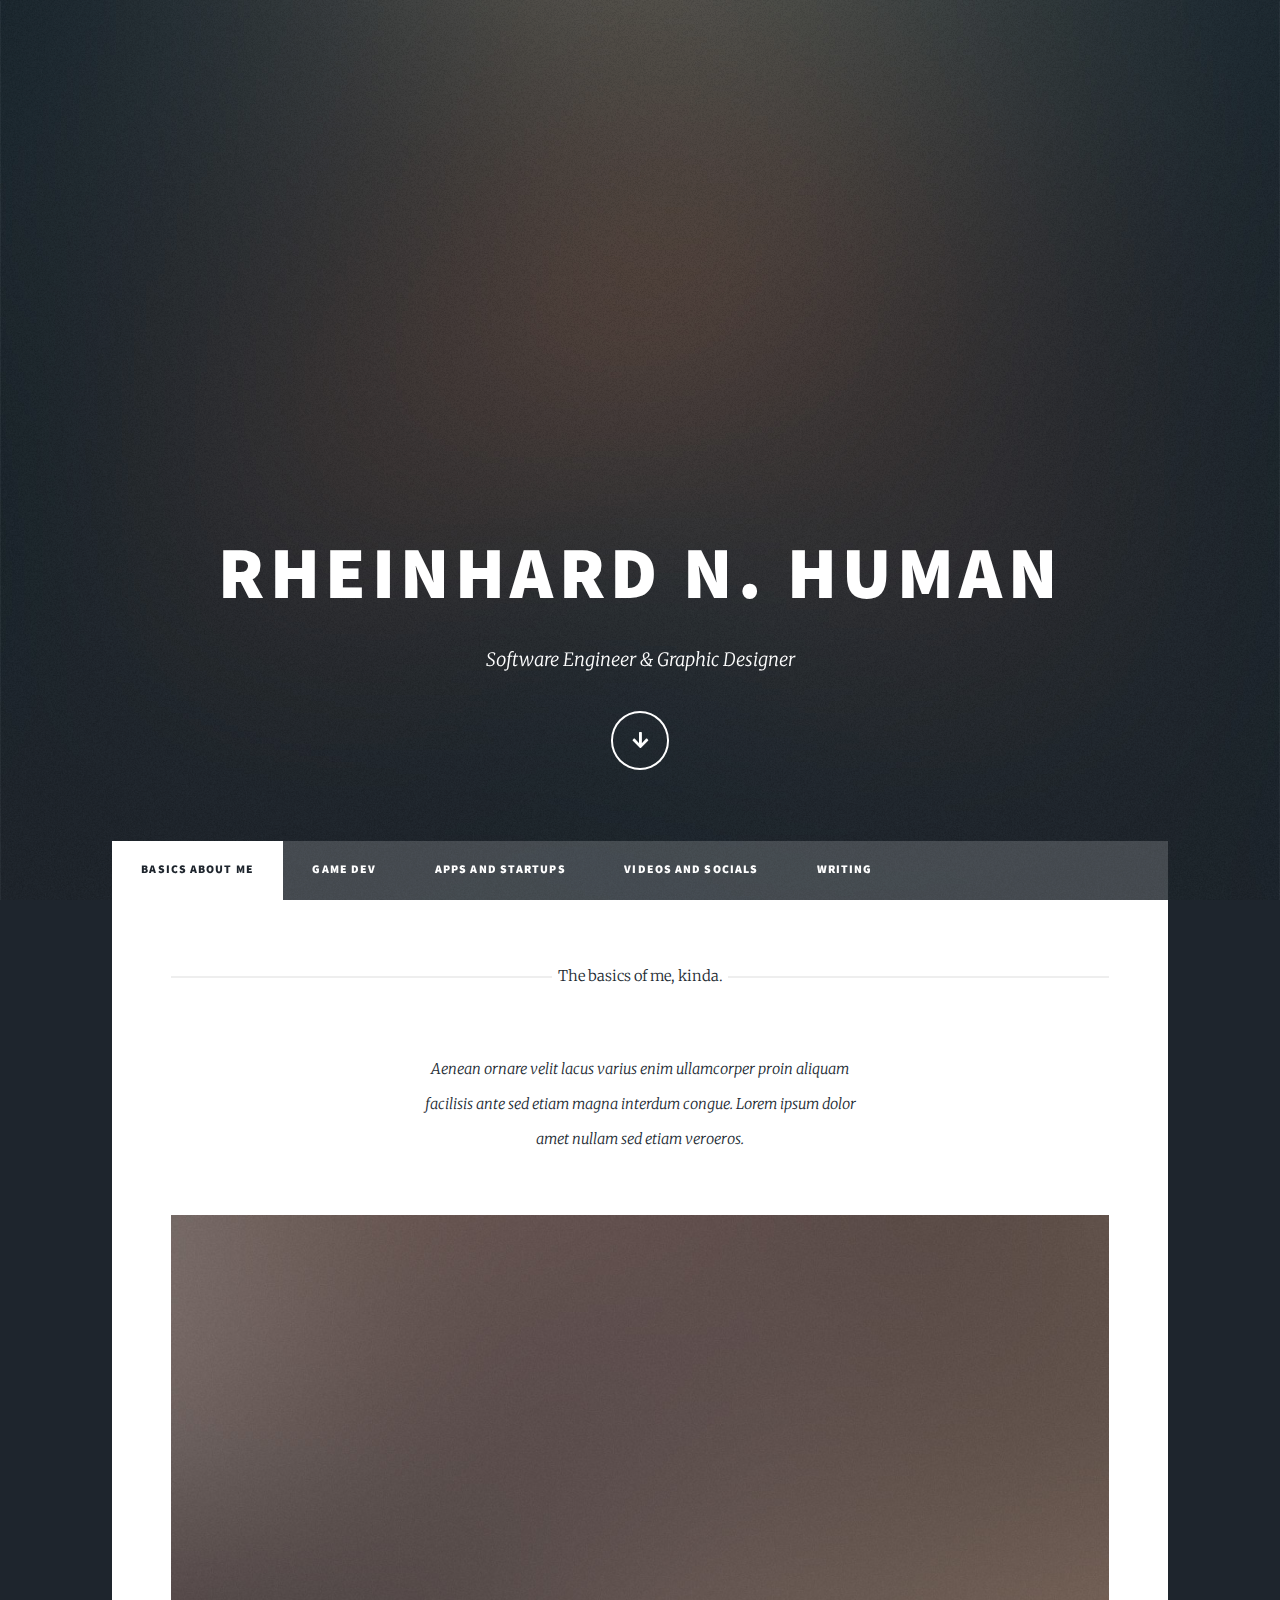
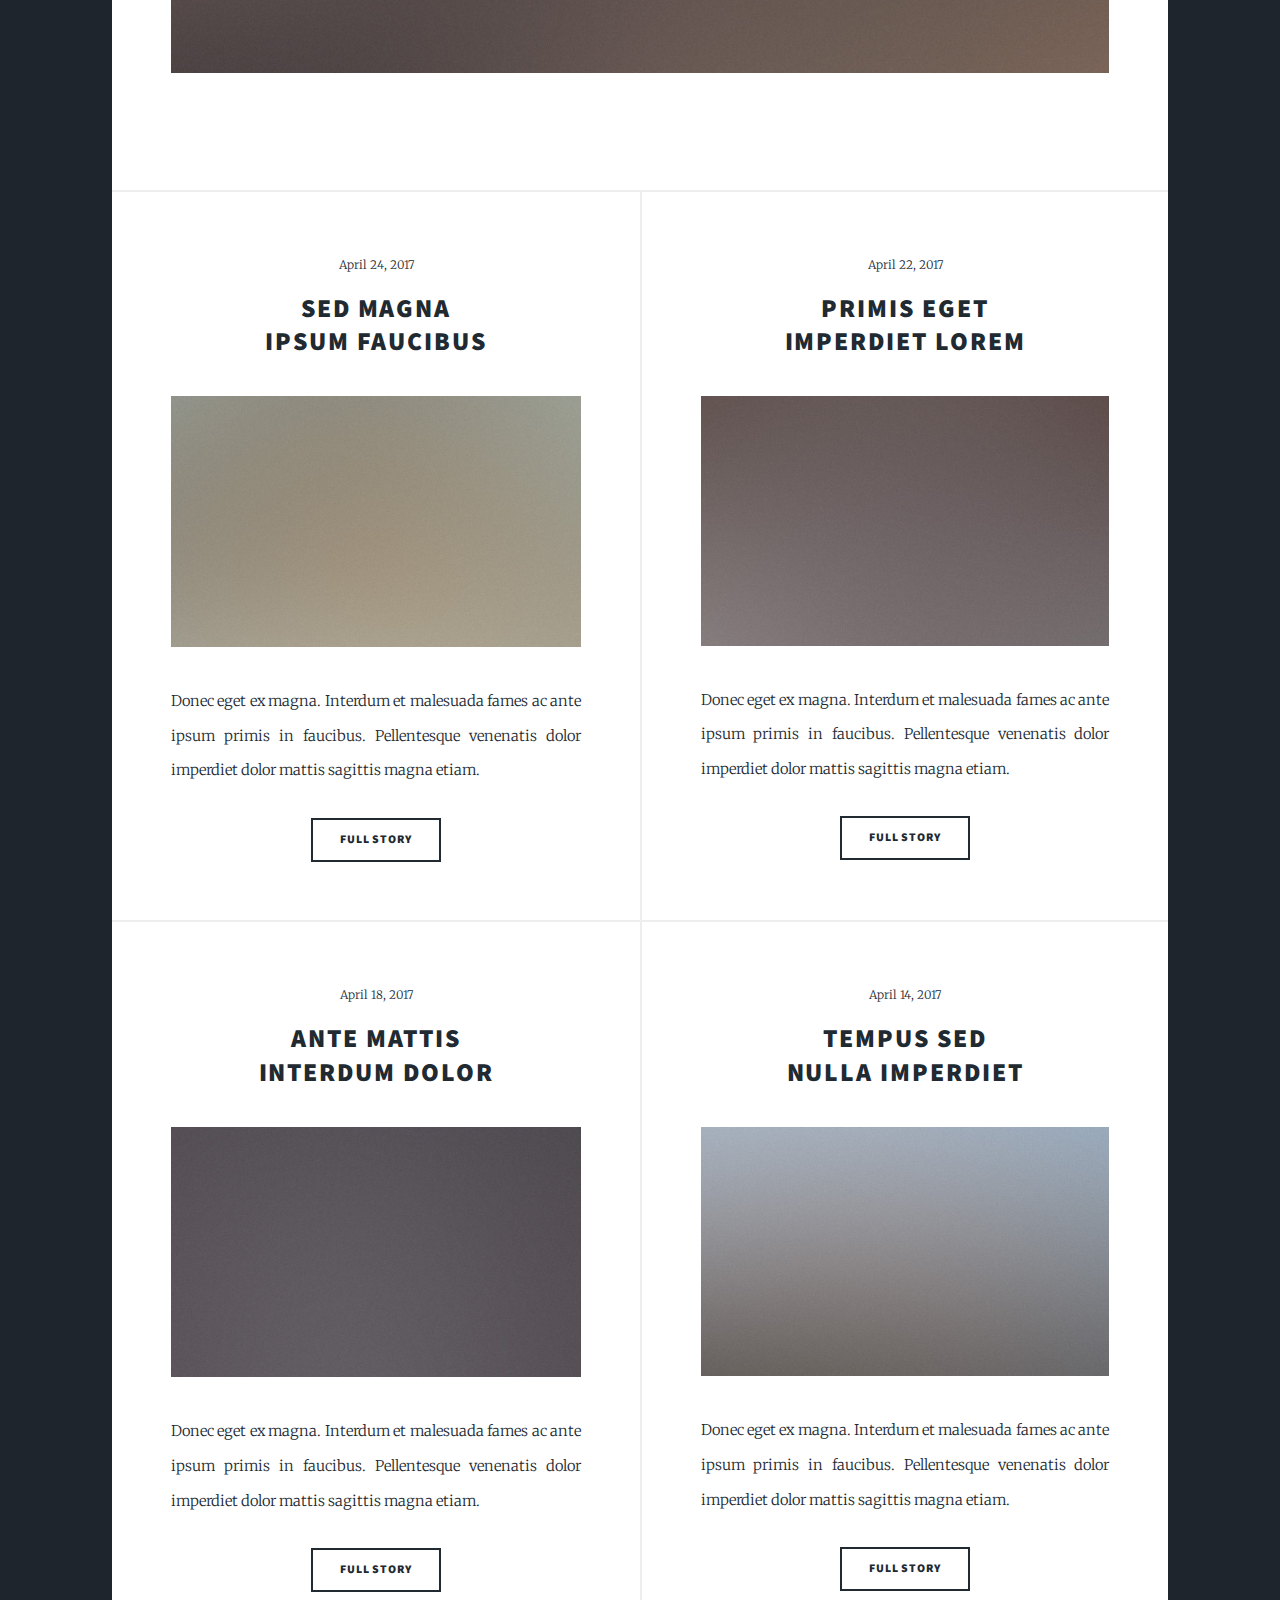
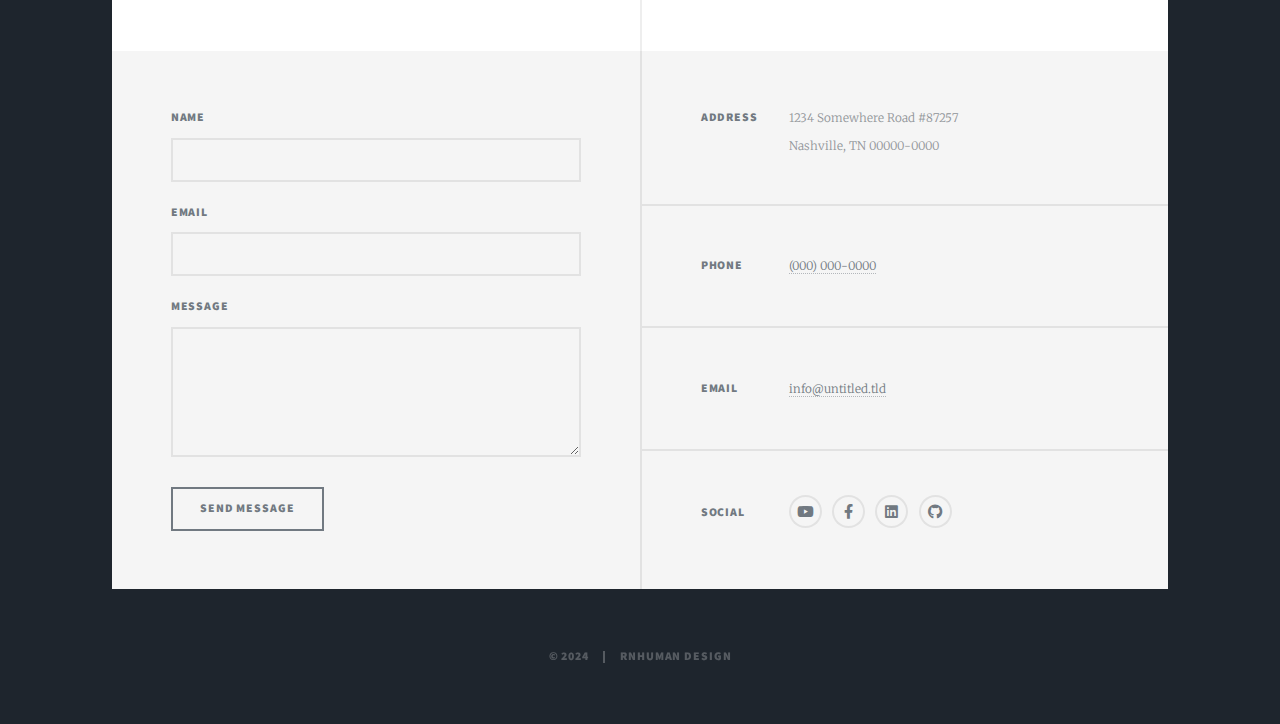
==== commit 4cc42e19: "2024 New Commit / New Site" ====
--- a/index.html
+++ b/index.html
@@ -2,165 +2,173 @@
 
 <html>
 	<head>
-		<title>R.N.Human Portfolio</title>
+		<title>R.N.Human</title>
 		<meta charset="utf-8" />
 		<meta name="viewport" content="width=device-width, initial-scale=1, user-scalable=no" />
 		<link rel="stylesheet" href="assets/css/main.css" />
+		<noscript><link rel="stylesheet" href="assets/css/noscript.css" /></noscript>
 	</head>
-
 	<body class="is-preload">
 
-		<!-- Header -->
-			<div id="header">
+			<div id="wrapper" class="fade-in">
 
-				<div class="top">
+					<div id="intro">
+						<h1>Rheinhard N. Human</h1>
+						<p>Software Engineer & Graphic Designer</p>
+						<ul class="actions">
+							<li><a href="#header" class="button icon solid solo fa-arrow-down scrolly">Continue</a></li>
+						</ul>
+					</div>
 
-					<!-- Logo -->
-						<div id="logo">
-							<h1 id="title">Rheinhard Human</h1>
-							<p>Software Engineer</p>
-						</div>
+					<header id="header">
+						<a href="index.html" class="logo">RNHuman Design</a>
+					</header>
 
-					<!-- Nav -->
-						<nav id="nav">
-							<ul>
-								<li><a href="#top" id="top-link"><span class="icon solid fa-home">Intro</span></a></li>
-								<li><a href="#portfolio" id="portfolio-link"><span class="icon solid fa-th">Portfolio</span></a></li>
-								<li><a href="#about" id="about-link"><span class="icon solid fa-user">About Me</span></a></li>
-								<li><a href="#contact" id="contact-link"><span class="icon solid fa-envelope">Contact</span></a></li>
-							</ul>
-						</nav>
+					<nav id="nav">
+						<ul class="links">
+							<li class="active"><a href="index.html">Basics About Me</a></li>
+							<li><a href="pages/gd.html">Game Dev</a></li>
+							<li><a href="pages/as.html">Apps and Startups</a></li>
+							<li><a href="pages/vs.html">Videos and Socials</a></li>
+							<li><a href="pages/wt.html">Writing</a></li>
+						</ul>
+					</nav>
 
-				</div>
+					<div id="main">
 
-				<div class="bottom">
+							<article class="post featured">
+								<header class="major">
+									<span class="date">The basics of me, kinda.</span>
+									<p>Aenean ornare velit lacus varius enim ullamcorper proin aliquam<br />
+									facilisis ante sed etiam magna interdum congue. Lorem ipsum dolor<br />
+									amet nullam sed etiam veroeros.</p>
+								</header>
+								<a href="#" class="image main"><img src="images/pic01.jpg" alt="" /></a>
+							</article>
 
-				</div>
+							<section class="posts">
+								<article>
+									<header>
+										<span class="date">April 24, 2017</span>
+										<h2><a href="#">Sed magna<br />
+										ipsum faucibus</a></h2>
+									</header>
+									<a href="#" class="image fit"><img src="images/pic02.jpg" alt="" /></a>
+									<p>Donec eget ex magna. Interdum et malesuada fames ac ante ipsum primis in faucibus. Pellentesque venenatis dolor imperdiet dolor mattis sagittis magna etiam.</p>
+									<ul class="actions special">
+										<li><a href="#" class="button">Full Story</a></li>
+									</ul>
+								</article>
+								<article>
+									<header>
+										<span class="date">April 22, 2017</span>
+										<h2><a href="#">Primis eget<br />
+										imperdiet lorem</a></h2>
+									</header>
+									<a href="#" class="image fit"><img src="images/pic03.jpg" alt="" /></a>
+									<p>Donec eget ex magna. Interdum et malesuada fames ac ante ipsum primis in faucibus. Pellentesque venenatis dolor imperdiet dolor mattis sagittis magna etiam.</p>
+									<ul class="actions special">
+										<li><a href="#" class="button">Full Story</a></li>
+									</ul>
+								</article>
+								<article>
+									<header>
+										<span class="date">April 18, 2017</span>
+										<h2><a href="#">Ante mattis<br />
+										interdum dolor</a></h2>
+									</header>
+									<a href="#" class="image fit"><img src="images/pic04.jpg" alt="" /></a>
+									<p>Donec eget ex magna. Interdum et malesuada fames ac ante ipsum primis in faucibus. Pellentesque venenatis dolor imperdiet dolor mattis sagittis magna etiam.</p>
+									<ul class="actions special">
+										<li><a href="#" class="button">Full Story</a></li>
+									</ul>
+								</article>
+								<article>
+									<header>
+										<span class="date">April 14, 2017</span>
+										<h2><a href="#">Tempus sed<br />
+										nulla imperdiet</a></h2>
+									</header>
+									<a href="#" class="image fit"><img src="images/pic05.jpg" alt="" /></a>
+									<p>Donec eget ex magna. Interdum et malesuada fames ac ante ipsum primis in faucibus. Pellentesque venenatis dolor imperdiet dolor mattis sagittis magna etiam.</p>
+									<ul class="actions special">
+										<li><a href="#" class="button">Full Story</a></li>
+									</ul>
+								</article>
+							</section>
+
+							<!--<footer>
+								<div class="pagination">
+									<a href="#" class="page active">1</a>
+									<a href="#" class="page">2</a>
+									<a href="#" class="page">3</a>
+									<span class="extra">&hellip;</span>
+									<a href="#" class="page">8</a>
+									<a href="#" class="page">9</a>
+									<a href="#" class="page">10</a>
+									<a href="#" class="next">Next</a>
+								</div>
+							</footer>-->
+
+					</div>
+
+					<footer id="footer">
+						<section>
+							<form method="post" action="#">
+								<div class="fields">
+									<div class="field">
+										<label for="name">Name</label>
+										<input type="text" name="name" id="name" />
+									</div>
+									<div class="field">
+										<label for="email">Email</label>
+										<input type="text" name="email" id="email" />
+									</div>
+									<div class="field">
+										<label for="message">Message</label>
+										<textarea name="message" id="message" rows="3"></textarea>
+									</div>
+								</div>
+								<ul class="actions">
+									<li><input type="submit" value="Send Message" /></li>
+								</ul>
+							</form>
+						</section>
+						<section class="split contact">
+							<section class="alt">
+								<h3>Address</h3>
+								<p>1234 Somewhere Road #87257<br />
+								Nashville, TN 00000-0000</p>
+							</section>
+							<section>
+								<h3>Phone</h3>
+								<p><a href="#">(000) 000-0000</a></p>
+							</section>
+							<section>
+								<h3>Email</h3>
+								<p><a href="#">info@untitled.tld</a></p>
+							</section>
+							<section>
+								<h3>Social</h3>
+								<ul class="icons alt">
+									<li><a href="#" class="icon brands alt fa-youtube"><span class="label">Youtube</span></a></li>
+									<li><a href="#" class="icon brands alt fa-facebook-f"><span class="label">Facebook</span></a></li>
+									<li><a href="#" class="icon brands alt fa-linkedin"><span class="label">LinkedIn</span></a></li>
+									<li><a href="#" class="icon brands alt fa-github"><span class="label">GitHub</span></a></li>
+								</ul>
+							</section>
+						</section>
+					</footer>
+
+					<div id="copyright">
+						<ul><li>&copy; 2024</li><li>RNHuman Design</li></ul>
+					</div>
 
 			</div>
 
-		<!-- Main -->
-			<div id="main">
-
-				<!-- Intro -->
-					<section id="top" class="one dark cover">
-						<div class="container">
-
-							<header>
-								<h2	>R.N.Human</h2>
-								<p>C# · Python · Javascript · HTML · CSS</p>
-							</header>
-
-							<footer>
-								<a href="#portfolio" class="button scrolly">Portfolio</a>
-							</footer>
-
-						</div>
-					</section>
-
-				<!-- Portfolio -->
-					<section id="portfolio" class="two">
-						<div class="container">
-
-							<header>
-								<h2>Portfolio</h2>
-							</header>
-							
-							<div class="row">
-								<div class="col-4 col-12-mobile">
-									<article class="item">
-										<a href="#" class="image fit"><img src="images/example1.jpg" alt="" /></a>
-										<header>
-											<h3><a href="https://seginteractive.itch.io">Indie Games</a></h3>
-										</header>
-									</article>
-
-									<article class="item">
-										<a href="#" class="image fit"><img src="images/example3.jpg" alt="" /></a>
-										<header>
-											<h3><a href="https://www.youtube.com/@rheinhardh1240">VFX / CGI</a></h3>
-										</header>
-									</article>
-
-								</div>
-
-								<div class="col-4 col-12-mobile">
-									<article class="item">
-										<a href="#" class="image fit"><img src="images/example2.jpg" alt="" /></a>
-										<header>
-											<h3><a href="https://rnhuman.github.io/SiphonFramework/">Siphon Framework</a></h3>
-										</header>
-									</article>
-
-									<article class="item">
-										<a href="#" class="image fit"><img src="images/example4.jpg" alt="" /></a>
-										<header>
-											<h3><a href="https://github.com/RNHuman">Github Projects</a></h3>
-										</header>
-									</article>
-								</div>
-
-								<div class="col-4 col-12-mobile">
-
-									<article class="item">
-										<a href="#" class="image fit"><img src="images/example5.jpg" alt="" /></a>
-										<header>
-											<h3><a href="resume/CV.pdf" download="CV.pdf">Download Resume</a></h3>
-										</header>
-									</article>
-								</div>
-
-							</div>
-
-						</div>
-					</section>
-
-				<!-- About Me -->
-					<section id="about" class="three">
-						<div class="container">
-
-							<header>
-								<h2>About Me</h2>
-							</header>
-
-							<a href="#" class="image featured"><img src="images/profile.jpg" alt="" /></a>
-
-							<p>I'm a full stack web / software developer currently working on a chess engine with various difficulty settings (Python).
-								Drag and drop CAD software to create pipelines and plant layouts (C#).
-								Studying to get my computer science degree, starting with Harvard CS50.
-								Oh and I have a slight chess addiction and drink way too much coffee.</p>
-						</div>
-					</section>
-
-				<!-- Contact -->
-					<section id="contact" class="four">
-						<div class="container">
-
-							<header>
-								<h2>Contact Me</h2>
-							</header>
-
-							<h3>RheinhardH@gmail.com</h3>
-
-						</div>
-					</section>
-
-			</div>
-
-		<!-- Footer -->
-			<div id="footer">
-
-				<!-- Copyright -->
-					<ul class="copyright">
-						<li> &copy; Rheinhard N. Human Portfolio</li>
-					</ul>
-
-			</div>
-
-		<!-- Scripts -->
 			<script src="assets/js/jquery.min.js"></script>
+			<script src="assets/js/jquery.scrollex.min.js"></script>
 			<script src="assets/js/jquery.scrolly.min.js"></script>
-			<script src="assets/js/jquery.scrollex.min.js"></script>
 			<script src="assets/js/browser.min.js"></script>
 			<script src="assets/js/breakpoints.min.js"></script>
 			<script src="assets/js/util.js"></script>
--- a/assets/css/main.css
+++ b/assets/css/main.css
@@ -1,10 +1,10 @@
-@import url("fontawesome-all.min.css");
-@import url("https://fonts.googleapis.com/css?family=Source+Sans+Pro:300,300italic,400,600");
-
-/*
-	Prologue by HTML5 UP
-	html5up.net | @ajlkn
-	Free for personal and commercial use under the CCA 3.0 license (html5up.net/license)
+@import url(fontawesome-all.min.css);
+@import url("https://fonts.googleapis.com/css?family=Merriweather:300,700,300italic,700italic|Source+Sans+Pro:900");
+
+/*
+	Massively by HTML5 UP
+	html5up.net | @ajlkn
+	Free for personal and commercial use under the CCA 3.0 license (html5up.net/license)
 */
 
 html, body, div, span, applet, object,
@@ -74,6 +74,22 @@
 
 /* Basic */
 
+	@-ms-viewport {
+		width: device-width;
+	}
+
+	body {
+		-ms-overflow-style: scrollbar;
+	}
+
+	@media screen and (max-width: 480px) {
+
+		html, body {
+			min-width: 320px;
+		}
+
+	}
+
 	html {
 		box-sizing: border-box;
 	}
@@ -83,12 +99,7 @@
 	}
 
 	body {
-		background: #fff;
-		font-family: 'Source Sans Pro', sans-serif;
-		font-size: 19pt;
-		font-weight: 300;
-		line-height: 1.75em;
-		color: #888;
+		background-color: #1e252d;
 	}
 
 		body.is-preload *, body.is-preload *:before, body.is-preload *:after {
@@ -102,161 +113,214 @@
 			transition: none !important;
 		}
 
-	input, textarea, select {
-		font-family: 'Source Sans Pro', sans-serif;
-		font-size: 19pt;
+/* Type */
+
+	html {
+		font-size: 16pt;
+	}
+
+		@media screen and (max-width: 1680px) {
+
+			html {
+				font-size: 12pt;
+			}
+
+		}
+
+		@media screen and (max-width: 1280px) {
+
+			html {
+				font-size: 11pt;
+			}
+
+		}
+
+		@media screen and (max-width: 360px) {
+
+			html {
+				font-size: 10pt;
+			}
+
+		}
+
+	body {
+		color: #212931;
+	}
+
+	body, input, select, textarea {
+		font-family: "Merriweather", Georgia, serif;
 		font-weight: 300;
-		line-height: 1.75em;
-		color: #888;
-	}
-
-	h1, h2, h3, h4, h5, h6 {
-		font-weight: 300;
-		color: #666;
-		line-height: 1.5em;
-	}
-
-	h1 a, h2 a, h3 a, h4 a, h5 a, h6 a {
-		color: inherit;
+		font-size: 1rem;
+		line-height: 2.375;
+	}
+
+	a {
+		-moz-transition: color 0.2s ease-in-out, background-color 0.2s ease-in-out, border-color 0.2s ease-in-out, box-shadow 0.2s ease-in-out;
+		-webkit-transition: color 0.2s ease-in-out, background-color 0.2s ease-in-out, border-color 0.2s ease-in-out, box-shadow 0.2s ease-in-out;
+		-ms-transition: color 0.2s ease-in-out, background-color 0.2s ease-in-out, border-color 0.2s ease-in-out, box-shadow 0.2s ease-in-out;
+		transition: color 0.2s ease-in-out, background-color 0.2s ease-in-out, border-color 0.2s ease-in-out, box-shadow 0.2s ease-in-out;
+		border-bottom: dotted 1px;
 		text-decoration: none;
 	}
 
-		h1 a strong, h2 a strong, h3 a strong, h4 a strong, h5 a strong, h6 a strong {
-			color: #333;
-		}
-
-	h2 {
-		font-size: 2em;
-		letter-spacing: -1px;
-	}
-
-		h2.alt {
-			color: #888;
-		}
-
-			h2.alt strong {
-				color: #666;
-			}
-
-	h3 {
-		font-size: 1.5em;
-	}
-
-	header {
-		margin: 0 0 2em 0;
-	}
-
-		header > p {
-			margin: 1em 0 0 0;
-		}
-
-	footer {
-		margin: 2em 0 0 0;
-	}
+		a:hover {
+			border-bottom-color: transparent;
+		}
 
 	strong, b {
-		font-weight: 300;
-		color: #666;
+		font-weight: 600;
 	}
 
 	em, i {
 		font-style: italic;
 	}
 
-	a {
-		text-decoration: none;
-		color: inherit;
-		border-bottom: dotted 1px rgba(128, 128, 128, 0.5);
-		-moz-transition: color 0.35s ease-in-out, border-bottom-color 0.35s ease-in-out;
-		-webkit-transition: color 0.35s ease-in-out, border-bottom-color 0.35s ease-in-out;
-		-ms-transition: color 0.35s ease-in-out, border-bottom-color 0.35s ease-in-out;
-		transition: color 0.35s ease-in-out, border-bottom-color 0.35s ease-in-out;
-		outline: 0;
-	}
-
-		a:hover {
-			color: #E27689;
-			border-bottom-color: rgba(255, 255, 255, 0);
-		}
+	p {
+		text-align: justify;
+		margin: 0 0 2rem 0;
+	}
+
+	h1, h2, h3, h4, h5, h6 {
+		font-family: "Source Sans Pro", Helvetica, sans-serif;
+		font-weight: 900;
+		line-height: 1.5;
+		letter-spacing: 0.075em;
+		text-transform: uppercase;
+		margin: 0 0 1rem 0;
+	}
+
+		h1 a, h2 a, h3 a, h4 a, h5 a, h6 a {
+			border-bottom: 0;
+			color: inherit;
+			text-decoration: none;
+		}
+
+	h1 {
+		font-size: 4rem;
+		line-height: 1.1;
+		margin: 0 0 2rem 0;
+	}
+
+	h2 {
+		font-size: 1.75rem;
+		line-height: 1.3;
+		margin: 0 0 1.5rem 0;
+	}
+
+	h3 {
+		font-size: 1.25rem;
+		margin: 0 0 1.5rem 0;
+	}
+
+	h4 {
+		font-size: 1rem;
+	}
+
+	h5 {
+		font-size: 0.9rem;
+	}
+
+	h6 {
+		font-size: 0.8rem;
+	}
 
 	sub {
+		font-size: 0.8rem;
 		position: relative;
-		top: 0.5em;
-		font-size: 0.8em;
+		top: 0.5rem;
 	}
 
 	sup {
+		font-size: 0.8rem;
 		position: relative;
-		top: -0.5em;
-		font-size: 0.8em;
-	}
+		top: -0.5rem;
+	}
+
+	blockquote {
+		border-left: solid 4px;
+		font-style: italic;
+		margin: 0 0 2rem 0;
+		padding: 0.5rem 0 0.5rem 2rem;
+	}
+
+	code {
+		border: solid 2px;
+		font-family: "Courier New", monospace;
+		font-size: 0.9rem;
+		margin: 0 0.25rem;
+		padding: 0.25rem 0.65rem;
+	}
+
+	pre {
+		-webkit-overflow-scrolling: touch;
+		font-family: "Courier New", monospace;
+		font-size: 0.9rem;
+		margin: 0 0 2rem 0;
+	}
+
+		pre code {
+			display: block;
+			line-height: 1.75;
+			padding: 1rem 1.5rem;
+			overflow-x: auto;
+		}
 
 	hr {
 		border: 0;
-		border-top: solid 1px #ddd;
+		border-bottom: solid 2px;
+		margin: 3rem 0;
+	}
+
+		hr.major {
+			margin: 5rem 0;
+		}
+
+	.align-left {
+		text-align: left;
+	}
+
+	.align-center {
+		text-align: center;
+	}
+
+	.align-right {
+		text-align: right;
+	}
+
+	input, select, textarea {
+		color: #212931;
+	}
+
+	a {
+		color: #212931;
+		border-bottom-color: rgba(33, 41, 49, 0.5);
+	}
+
+		a:hover {
+			border-bottom-color: transparent;
+			color: #18bfef !important;
+		}
+
+	strong, b {
+		color: #212931;
+	}
+
+	h1, h2, h3, h4, h5, h6 {
+		color: #212931;
 	}
 
 	blockquote {
-		border-left: solid 0.5em #ddd;
-		padding: 1em 0 1em 2em;
-		font-style: italic;
-	}
-
-	p, ul, ol, dl, table {
-		margin-bottom: 2em;
-	}
-
-	br.clear {
-		clear: both;
-	}
-
-/* Container */
-
-	.container {
-		margin: 0 auto;
-		max-width: 100%;
-		width: 1400px;
-	}
-
-		@media screen and (min-width: 961px) and (max-width: 1880px) {
-
-			.container {
-				width: 1200px;
-			}
-
-		}
-
-		@media screen and (min-width: 961px) and (max-width: 1620px) {
-
-			.container {
-				width: 960px;
-			}
-
-		}
-
-		@media screen and (min-width: 961px) and (max-width: 1320px) {
-
-			.container {
-				width: 100%;
-			}
-
-		}
-
-		@media screen and (max-width: 960px) {
-
-			.container {
-				width: 100%;
-			}
-
-		}
-
-		@media screen and (max-width: 736px) {
-
-			.container {
-				width: 100%;
-			}
-
-		}
+		border-left-color: #eeeeee;
+	}
+
+	code {
+		background: rgba(220, 220, 220, 0.25);
+		border-color: #eeeeee;
+	}
+
+	hr {
+		border-bottom-color: #eeeeee;
+	}
 
 /* Row */
 
@@ -400,108 +464,108 @@
 		}
 
 		.row.gtr-0 {
-			margin-top: 0px;
-			margin-left: 0px;
+			margin-top: 0;
+			margin-left: 0rem;
 		}
 
 			.row.gtr-0 > * {
-				padding: 0px 0 0 0px;
+				padding: 0 0 0 0rem;
 			}
 
 			.row.gtr-0.gtr-uniform {
-				margin-top: 0px;
+				margin-top: 0rem;
 			}
 
 				.row.gtr-0.gtr-uniform > * {
-					padding-top: 0px;
+					padding-top: 0rem;
 				}
 
 		.row.gtr-25 {
-			margin-top: -10px;
-			margin-left: -10px;
+			margin-top: 0;
+			margin-left: -0.375rem;
 		}
 
 			.row.gtr-25 > * {
-				padding: 10px 0 0 10px;
+				padding: 0 0 0 0.375rem;
 			}
 
 			.row.gtr-25.gtr-uniform {
-				margin-top: -10px;
+				margin-top: -0.375rem;
 			}
 
 				.row.gtr-25.gtr-uniform > * {
-					padding-top: 10px;
+					padding-top: 0.375rem;
 				}
 
 		.row.gtr-50 {
-			margin-top: -20px;
-			margin-left: -20px;
+			margin-top: 0;
+			margin-left: -0.75rem;
 		}
 
 			.row.gtr-50 > * {
-				padding: 20px 0 0 20px;
+				padding: 0 0 0 0.75rem;
 			}
 
 			.row.gtr-50.gtr-uniform {
-				margin-top: -20px;
+				margin-top: -0.75rem;
 			}
 
 				.row.gtr-50.gtr-uniform > * {
-					padding-top: 20px;
+					padding-top: 0.75rem;
 				}
 
 		.row {
-			margin-top: -40px;
-			margin-left: -40px;
+			margin-top: 0;
+			margin-left: -1.5rem;
 		}
 
 			.row > * {
-				padding: 40px 0 0 40px;
+				padding: 0 0 0 1.5rem;
 			}
 
 			.row.gtr-uniform {
-				margin-top: -40px;
+				margin-top: -1.5rem;
 			}
 
 				.row.gtr-uniform > * {
-					padding-top: 40px;
+					padding-top: 1.5rem;
 				}
 
 		.row.gtr-150 {
-			margin-top: -60px;
-			margin-left: -60px;
+			margin-top: 0;
+			margin-left: -2.25rem;
 		}
 
 			.row.gtr-150 > * {
-				padding: 60px 0 0 60px;
+				padding: 0 0 0 2.25rem;
 			}
 
 			.row.gtr-150.gtr-uniform {
-				margin-top: -60px;
+				margin-top: -2.25rem;
 			}
 
 				.row.gtr-150.gtr-uniform > * {
-					padding-top: 60px;
+					padding-top: 2.25rem;
 				}
 
 		.row.gtr-200 {
-			margin-top: -80px;
-			margin-left: -80px;
+			margin-top: 0;
+			margin-left: -3rem;
 		}
 
 			.row.gtr-200 > * {
-				padding: 80px 0 0 80px;
+				padding: 0 0 0 3rem;
 			}
 
 			.row.gtr-200.gtr-uniform {
-				margin-top: -80px;
+				margin-top: -3rem;
 			}
 
 				.row.gtr-200.gtr-uniform > * {
-					padding-top: 80px;
-				}
-
-		@media screen and (min-width: 961px) and (max-width: 1880px) {
+					padding-top: 3rem;
+				}
+
+		@media screen and (max-width: 1680px) {
 
 			.row {
 				display: flex;
@@ -542,211 +606,211 @@
 					align-items: flex-end;
 				}
 
-				.row > .imp-wide {
+				.row > .imp-xlarge {
 					order: -1;
 				}
 
-				.row > .col-1-wide {
+				.row > .col-1-xlarge {
 					width: 8.33333%;
 				}
 
-				.row > .off-1-wide {
+				.row > .off-1-xlarge {
 					margin-left: 8.33333%;
 				}
 
-				.row > .col-2-wide {
+				.row > .col-2-xlarge {
 					width: 16.66667%;
 				}
 
-				.row > .off-2-wide {
+				.row > .off-2-xlarge {
 					margin-left: 16.66667%;
 				}
 
-				.row > .col-3-wide {
+				.row > .col-3-xlarge {
 					width: 25%;
 				}
 
-				.row > .off-3-wide {
+				.row > .off-3-xlarge {
 					margin-left: 25%;
 				}
 
-				.row > .col-4-wide {
+				.row > .col-4-xlarge {
 					width: 33.33333%;
 				}
 
-				.row > .off-4-wide {
+				.row > .off-4-xlarge {
 					margin-left: 33.33333%;
 				}
 
-				.row > .col-5-wide {
+				.row > .col-5-xlarge {
 					width: 41.66667%;
 				}
 
-				.row > .off-5-wide {
+				.row > .off-5-xlarge {
 					margin-left: 41.66667%;
 				}
 
-				.row > .col-6-wide {
+				.row > .col-6-xlarge {
 					width: 50%;
 				}
 
-				.row > .off-6-wide {
+				.row > .off-6-xlarge {
 					margin-left: 50%;
 				}
 
-				.row > .col-7-wide {
+				.row > .col-7-xlarge {
 					width: 58.33333%;
 				}
 
-				.row > .off-7-wide {
+				.row > .off-7-xlarge {
 					margin-left: 58.33333%;
 				}
 
-				.row > .col-8-wide {
+				.row > .col-8-xlarge {
 					width: 66.66667%;
 				}
 
-				.row > .off-8-wide {
+				.row > .off-8-xlarge {
 					margin-left: 66.66667%;
 				}
 
-				.row > .col-9-wide {
+				.row > .col-9-xlarge {
 					width: 75%;
 				}
 
-				.row > .off-9-wide {
+				.row > .off-9-xlarge {
 					margin-left: 75%;
 				}
 
-				.row > .col-10-wide {
+				.row > .col-10-xlarge {
 					width: 83.33333%;
 				}
 
-				.row > .off-10-wide {
+				.row > .off-10-xlarge {
 					margin-left: 83.33333%;
 				}
 
-				.row > .col-11-wide {
+				.row > .col-11-xlarge {
 					width: 91.66667%;
 				}
 
-				.row > .off-11-wide {
+				.row > .off-11-xlarge {
 					margin-left: 91.66667%;
 				}
 
-				.row > .col-12-wide {
+				.row > .col-12-xlarge {
 					width: 100%;
 				}
 
-				.row > .off-12-wide {
+				.row > .off-12-xlarge {
 					margin-left: 100%;
 				}
 
 				.row.gtr-0 {
-					margin-top: 0px;
-					margin-left: 0px;
+					margin-top: 0;
+					margin-left: 0rem;
 				}
 
 					.row.gtr-0 > * {
-						padding: 0px 0 0 0px;
+						padding: 0 0 0 0rem;
 					}
 
 					.row.gtr-0.gtr-uniform {
-						margin-top: 0px;
+						margin-top: 0rem;
 					}
 
 						.row.gtr-0.gtr-uniform > * {
-							padding-top: 0px;
+							padding-top: 0rem;
 						}
 
 				.row.gtr-25 {
-					margin-top: -10px;
-					margin-left: -10px;
+					margin-top: 0;
+					margin-left: -0.375rem;
 				}
 
 					.row.gtr-25 > * {
-						padding: 10px 0 0 10px;
+						padding: 0 0 0 0.375rem;
 					}
 
 					.row.gtr-25.gtr-uniform {
-						margin-top: -10px;
+						margin-top: -0.375rem;
 					}
 
 						.row.gtr-25.gtr-uniform > * {
-							padding-top: 10px;
+							padding-top: 0.375rem;
 						}
 
 				.row.gtr-50 {
-					margin-top: -20px;
-					margin-left: -20px;
+					margin-top: 0;
+					margin-left: -0.75rem;
 				}
 
 					.row.gtr-50 > * {
-						padding: 20px 0 0 20px;
+						padding: 0 0 0 0.75rem;
 					}
 
 					.row.gtr-50.gtr-uniform {
-						margin-top: -20px;
+						margin-top: -0.75rem;
 					}
 
 						.row.gtr-50.gtr-uniform > * {
-							padding-top: 20px;
+							padding-top: 0.75rem;
 						}
 
 				.row {
-					margin-top: -40px;
-					margin-left: -40px;
+					margin-top: 0;
+					margin-left: -1.5rem;
 				}
 
 					.row > * {
-						padding: 40px 0 0 40px;
+						padding: 0 0 0 1.5rem;
 					}
 
 					.row.gtr-uniform {
-						margin-top: -40px;
+						margin-top: -1.5rem;
 					}
 
 						.row.gtr-uniform > * {
-							padding-top: 40px;
+							padding-top: 1.5rem;
 						}
 
 				.row.gtr-150 {
-					margin-top: -60px;
-					margin-left: -60px;
+					margin-top: 0;
+					margin-left: -2.25rem;
 				}
 
 					.row.gtr-150 > * {
-						padding: 60px 0 0 60px;
+						padding: 0 0 0 2.25rem;
 					}
 
 					.row.gtr-150.gtr-uniform {
-						margin-top: -60px;
+						margin-top: -2.25rem;
 					}
 
 						.row.gtr-150.gtr-uniform > * {
-							padding-top: 60px;
+							padding-top: 2.25rem;
 						}
 
 				.row.gtr-200 {
-					margin-top: -80px;
-					margin-left: -80px;
+					margin-top: 0;
+					margin-left: -3rem;
 				}
 
 					.row.gtr-200 > * {
-						padding: 80px 0 0 80px;
+						padding: 0 0 0 3rem;
 					}
 
 					.row.gtr-200.gtr-uniform {
-						margin-top: -80px;
+						margin-top: -3rem;
 					}
 
 						.row.gtr-200.gtr-uniform > * {
-							padding-top: 80px;
+							padding-top: 3rem;
 						}
 
 		}
 
-		@media screen and (min-width: 961px) and (max-width: 1620px) {
+		@media screen and (max-width: 1280px) {
 
 			.row {
 				display: flex;
@@ -787,211 +851,211 @@
 					align-items: flex-end;
 				}
 
-				.row > .imp-normal {
+				.row > .imp-large {
 					order: -1;
 				}
 
-				.row > .col-1-normal {
+				.row > .col-1-large {
 					width: 8.33333%;
 				}
 
-				.row > .off-1-normal {
+				.row > .off-1-large {
 					margin-left: 8.33333%;
 				}
 
-				.row > .col-2-normal {
+				.row > .col-2-large {
 					width: 16.66667%;
 				}
 
-				.row > .off-2-normal {
+				.row > .off-2-large {
 					margin-left: 16.66667%;
 				}
 
-				.row > .col-3-normal {
+				.row > .col-3-large {
 					width: 25%;
 				}
 
-				.row > .off-3-normal {
+				.row > .off-3-large {
 					margin-left: 25%;
 				}
 
-				.row > .col-4-normal {
+				.row > .col-4-large {
 					width: 33.33333%;
 				}
 
-				.row > .off-4-normal {
+				.row > .off-4-large {
 					margin-left: 33.33333%;
 				}
 
-				.row > .col-5-normal {
+				.row > .col-5-large {
 					width: 41.66667%;
 				}
 
-				.row > .off-5-normal {
+				.row > .off-5-large {
 					margin-left: 41.66667%;
 				}
 
-				.row > .col-6-normal {
+				.row > .col-6-large {
 					width: 50%;
 				}
 
-				.row > .off-6-normal {
+				.row > .off-6-large {
 					margin-left: 50%;
 				}
 
-				.row > .col-7-normal {
+				.row > .col-7-large {
 					width: 58.33333%;
 				}
 
-				.row > .off-7-normal {
+				.row > .off-7-large {
 					margin-left: 58.33333%;
 				}
 
-				.row > .col-8-normal {
+				.row > .col-8-large {
 					width: 66.66667%;
 				}
 
-				.row > .off-8-normal {
+				.row > .off-8-large {
 					margin-left: 66.66667%;
 				}
 
-				.row > .col-9-normal {
+				.row > .col-9-large {
 					width: 75%;
 				}
 
-				.row > .off-9-normal {
+				.row > .off-9-large {
 					margin-left: 75%;
 				}
 
-				.row > .col-10-normal {
+				.row > .col-10-large {
 					width: 83.33333%;
 				}
 
-				.row > .off-10-normal {
+				.row > .off-10-large {
 					margin-left: 83.33333%;
 				}
 
-				.row > .col-11-normal {
+				.row > .col-11-large {
 					width: 91.66667%;
 				}
 
-				.row > .off-11-normal {
+				.row > .off-11-large {
 					margin-left: 91.66667%;
 				}
 
-				.row > .col-12-normal {
+				.row > .col-12-large {
 					width: 100%;
 				}
 
-				.row > .off-12-normal {
+				.row > .off-12-large {
 					margin-left: 100%;
 				}
 
 				.row.gtr-0 {
-					margin-top: 0px;
-					margin-left: 0px;
+					margin-top: 0;
+					margin-left: 0rem;
 				}
 
 					.row.gtr-0 > * {
-						padding: 0px 0 0 0px;
+						padding: 0 0 0 0rem;
 					}
 
 					.row.gtr-0.gtr-uniform {
-						margin-top: 0px;
+						margin-top: 0rem;
 					}
 
 						.row.gtr-0.gtr-uniform > * {
-							padding-top: 0px;
+							padding-top: 0rem;
 						}
 
 				.row.gtr-25 {
-					margin-top: -10px;
-					margin-left: -10px;
+					margin-top: 0;
+					margin-left: -0.375rem;
 				}
 
 					.row.gtr-25 > * {
-						padding: 10px 0 0 10px;
+						padding: 0 0 0 0.375rem;
 					}
 
 					.row.gtr-25.gtr-uniform {
-						margin-top: -10px;
+						margin-top: -0.375rem;
 					}
 
 						.row.gtr-25.gtr-uniform > * {
-							padding-top: 10px;
+							padding-top: 0.375rem;
 						}
 
 				.row.gtr-50 {
-					margin-top: -20px;
-					margin-left: -20px;
+					margin-top: 0;
+					margin-left: -0.75rem;
 				}
 
 					.row.gtr-50 > * {
-						padding: 20px 0 0 20px;
+						padding: 0 0 0 0.75rem;
 					}
 
 					.row.gtr-50.gtr-uniform {
-						margin-top: -20px;
+						margin-top: -0.75rem;
 					}
 
 						.row.gtr-50.gtr-uniform > * {
-							padding-top: 20px;
+							padding-top: 0.75rem;
 						}
 
 				.row {
-					margin-top: -40px;
-					margin-left: -40px;
+					margin-top: 0;
+					margin-left: -1.5rem;
 				}
 
 					.row > * {
-						padding: 40px 0 0 40px;
+						padding: 0 0 0 1.5rem;
 					}
 
 					.row.gtr-uniform {
-						margin-top: -40px;
+						margin-top: -1.5rem;
 					}
 
 						.row.gtr-uniform > * {
-							padding-top: 40px;
+							padding-top: 1.5rem;
 						}
 
 				.row.gtr-150 {
-					margin-top: -60px;
-					margin-left: -60px;
+					margin-top: 0;
+					margin-left: -2.25rem;
 				}
 
 					.row.gtr-150 > * {
-						padding: 60px 0 0 60px;
+						padding: 0 0 0 2.25rem;
 					}
 
 					.row.gtr-150.gtr-uniform {
-						margin-top: -60px;
+						margin-top: -2.25rem;
 					}
 
 						.row.gtr-150.gtr-uniform > * {
-							padding-top: 60px;
+							padding-top: 2.25rem;
 						}
 
 				.row.gtr-200 {
-					margin-top: -80px;
-					margin-left: -80px;
+					margin-top: 0;
+					margin-left: -3rem;
 				}
 
 					.row.gtr-200 > * {
-						padding: 80px 0 0 80px;
+						padding: 0 0 0 3rem;
 					}
 
 					.row.gtr-200.gtr-uniform {
-						margin-top: -80px;
+						margin-top: -3rem;
 					}
 
 						.row.gtr-200.gtr-uniform > * {
-							padding-top: 80px;
+							padding-top: 3rem;
 						}
 
 		}
 
-		@media screen and (min-width: 961px) and (max-width: 1320px) {
+		@media screen and (max-width: 980px) {
 
 			.row {
 				display: flex;
@@ -1032,211 +1096,211 @@
 					align-items: flex-end;
 				}
 
-				.row > .imp-narrow {
+				.row > .imp-medium {
 					order: -1;
 				}
 
-				.row > .col-1-narrow {
+				.row > .col-1-medium {
 					width: 8.33333%;
 				}
 
-				.row > .off-1-narrow {
+				.row > .off-1-medium {
 					margin-left: 8.33333%;
 				}
 
-				.row > .col-2-narrow {
+				.row > .col-2-medium {
 					width: 16.66667%;
 				}
 
-				.row > .off-2-narrow {
+				.row > .off-2-medium {
 					margin-left: 16.66667%;
 				}
 
-				.row > .col-3-narrow {
+				.row > .col-3-medium {
 					width: 25%;
 				}
 
-				.row > .off-3-narrow {
+				.row > .off-3-medium {
 					margin-left: 25%;
 				}
 
-				.row > .col-4-narrow {
+				.row > .col-4-medium {
 					width: 33.33333%;
 				}
 
-				.row > .off-4-narrow {
+				.row > .off-4-medium {
 					margin-left: 33.33333%;
 				}
 
-				.row > .col-5-narrow {
+				.row > .col-5-medium {
 					width: 41.66667%;
 				}
 
-				.row > .off-5-narrow {
+				.row > .off-5-medium {
 					margin-left: 41.66667%;
 				}
 
-				.row > .col-6-narrow {
+				.row > .col-6-medium {
 					width: 50%;
 				}
 
-				.row > .off-6-narrow {
+				.row > .off-6-medium {
 					margin-left: 50%;
 				}
 
-				.row > .col-7-narrow {
+				.row > .col-7-medium {
 					width: 58.33333%;
 				}
 
-				.row > .off-7-narrow {
+				.row > .off-7-medium {
 					margin-left: 58.33333%;
 				}
 
-				.row > .col-8-narrow {
+				.row > .col-8-medium {
 					width: 66.66667%;
 				}
 
-				.row > .off-8-narrow {
+				.row > .off-8-medium {
 					margin-left: 66.66667%;
 				}
 
-				.row > .col-9-narrow {
+				.row > .col-9-medium {
 					width: 75%;
 				}
 
-				.row > .off-9-narrow {
+				.row > .off-9-medium {
 					margin-left: 75%;
 				}
 
-				.row > .col-10-narrow {
+				.row > .col-10-medium {
 					width: 83.33333%;
 				}
 
-				.row > .off-10-narrow {
+				.row > .off-10-medium {
 					margin-left: 83.33333%;
 				}
 
-				.row > .col-11-narrow {
+				.row > .col-11-medium {
 					width: 91.66667%;
 				}
 
-				.row > .off-11-narrow {
+				.row > .off-11-medium {
 					margin-left: 91.66667%;
 				}
 
-				.row > .col-12-narrow {
+				.row > .col-12-medium {
 					width: 100%;
 				}
 
-				.row > .off-12-narrow {
+				.row > .off-12-medium {
 					margin-left: 100%;
 				}
 
 				.row.gtr-0 {
-					margin-top: 0px;
-					margin-left: 0px;
+					margin-top: 0;
+					margin-left: 0rem;
 				}
 
 					.row.gtr-0 > * {
-						padding: 0px 0 0 0px;
+						padding: 0 0 0 0rem;
 					}
 
 					.row.gtr-0.gtr-uniform {
-						margin-top: 0px;
+						margin-top: 0rem;
 					}
 
 						.row.gtr-0.gtr-uniform > * {
-							padding-top: 0px;
+							padding-top: 0rem;
 						}
 
 				.row.gtr-25 {
-					margin-top: -5px;
-					margin-left: -5px;
+					margin-top: 0;
+					margin-left: -0.375rem;
 				}
 
 					.row.gtr-25 > * {
-						padding: 5px 0 0 5px;
+						padding: 0 0 0 0.375rem;
 					}
 
 					.row.gtr-25.gtr-uniform {
-						margin-top: -5px;
+						margin-top: -0.375rem;
 					}
 
 						.row.gtr-25.gtr-uniform > * {
-							padding-top: 5px;
+							padding-top: 0.375rem;
 						}
 
 				.row.gtr-50 {
-					margin-top: -10px;
-					margin-left: -10px;
+					margin-top: 0;
+					margin-left: -0.75rem;
 				}
 
 					.row.gtr-50 > * {
-						padding: 10px 0 0 10px;
+						padding: 0 0 0 0.75rem;
 					}
 
 					.row.gtr-50.gtr-uniform {
-						margin-top: -10px;
+						margin-top: -0.75rem;
 					}
 
 						.row.gtr-50.gtr-uniform > * {
-							padding-top: 10px;
+							padding-top: 0.75rem;
 						}
 
 				.row {
-					margin-top: -20px;
-					margin-left: -20px;
+					margin-top: 0;
+					margin-left: -1.5rem;
 				}
 
 					.row > * {
-						padding: 20px 0 0 20px;
+						padding: 0 0 0 1.5rem;
 					}
 
 					.row.gtr-uniform {
-						margin-top: -20px;
+						margin-top: -1.5rem;
 					}
 
 						.row.gtr-uniform > * {
-							padding-top: 20px;
+							padding-top: 1.5rem;
 						}
 
 				.row.gtr-150 {
-					margin-top: -30px;
-					margin-left: -30px;
+					margin-top: 0;
+					margin-left: -2.25rem;
 				}
 
 					.row.gtr-150 > * {
-						padding: 30px 0 0 30px;
+						padding: 0 0 0 2.25rem;
 					}
 
 					.row.gtr-150.gtr-uniform {
-						margin-top: -30px;
+						margin-top: -2.25rem;
 					}
 
 						.row.gtr-150.gtr-uniform > * {
-							padding-top: 30px;
+							padding-top: 2.25rem;
 						}
 
 				.row.gtr-200 {
-					margin-top: -40px;
-					margin-left: -40px;
+					margin-top: 0;
+					margin-left: -3rem;
 				}
 
 					.row.gtr-200 > * {
-						padding: 40px 0 0 40px;
+						padding: 0 0 0 3rem;
 					}
 
 					.row.gtr-200.gtr-uniform {
-						margin-top: -40px;
+						margin-top: -3rem;
 					}
 
 						.row.gtr-200.gtr-uniform > * {
-							padding-top: 40px;
+							padding-top: 3rem;
 						}
 
 		}
 
-		@media screen and (max-width: 960px) {
+		@media screen and (max-width: 736px) {
 
 			.row {
 				display: flex;
@@ -1277,211 +1341,211 @@
 					align-items: flex-end;
 				}
 
-				.row > .imp-narrower {
+				.row > .imp-small {
 					order: -1;
 				}
 
-				.row > .col-1-narrower {
+				.row > .col-1-small {
 					width: 8.33333%;
 				}
 
-				.row > .off-1-narrower {
+				.row > .off-1-small {
 					margin-left: 8.33333%;
 				}
 
-				.row > .col-2-narrower {
+				.row > .col-2-small {
 					width: 16.66667%;
 				}
 
-				.row > .off-2-narrower {
+				.row > .off-2-small {
 					margin-left: 16.66667%;
 				}
 
-				.row > .col-3-narrower {
+				.row > .col-3-small {
 					width: 25%;
 				}
 
-				.row > .off-3-narrower {
+				.row > .off-3-small {
 					margin-left: 25%;
 				}
 
-				.row > .col-4-narrower {
+				.row > .col-4-small {
 					width: 33.33333%;
 				}
 
-				.row > .off-4-narrower {
+				.row > .off-4-small {
 					margin-left: 33.33333%;
 				}
 
-				.row > .col-5-narrower {
+				.row > .col-5-small {
 					width: 41.66667%;
 				}
 
-				.row > .off-5-narrower {
+				.row > .off-5-small {
 					margin-left: 41.66667%;
 				}
 
-				.row > .col-6-narrower {
+				.row > .col-6-small {
 					width: 50%;
 				}
 
-				.row > .off-6-narrower {
+				.row > .off-6-small {
 					margin-left: 50%;
 				}
 
-				.row > .col-7-narrower {
+				.row > .col-7-small {
 					width: 58.33333%;
 				}
 
-				.row > .off-7-narrower {
+				.row > .off-7-small {
 					margin-left: 58.33333%;
 				}
 
-				.row > .col-8-narrower {
+				.row > .col-8-small {
 					width: 66.66667%;
 				}
 
-				.row > .off-8-narrower {
+				.row > .off-8-small {
 					margin-left: 66.66667%;
 				}
 
-				.row > .col-9-narrower {
+				.row > .col-9-small {
 					width: 75%;
 				}
 
-				.row > .off-9-narrower {
+				.row > .off-9-small {
 					margin-left: 75%;
 				}
 
-				.row > .col-10-narrower {
+				.row > .col-10-small {
 					width: 83.33333%;
 				}
 
-				.row > .off-10-narrower {
+				.row > .off-10-small {
 					margin-left: 83.33333%;
 				}
 
-				.row > .col-11-narrower {
+				.row > .col-11-small {
 					width: 91.66667%;
 				}
 
-				.row > .off-11-narrower {
+				.row > .off-11-small {
 					margin-left: 91.66667%;
 				}
 
-				.row > .col-12-narrower {
+				.row > .col-12-small {
 					width: 100%;
 				}
 
-				.row > .off-12-narrower {
+				.row > .off-12-small {
 					margin-left: 100%;
 				}
 
 				.row.gtr-0 {
-					margin-top: 0px;
-					margin-left: 0px;
+					margin-top: 0;
+					margin-left: 0rem;
 				}
 
 					.row.gtr-0 > * {
-						padding: 0px 0 0 0px;
+						padding: 0 0 0 0rem;
 					}
 
 					.row.gtr-0.gtr-uniform {
-						margin-top: 0px;
+						margin-top: 0rem;
 					}
 
 						.row.gtr-0.gtr-uniform > * {
-							padding-top: 0px;
+							padding-top: 0rem;
 						}
 
 				.row.gtr-25 {
-					margin-top: -5px;
-					margin-left: -5px;
+					margin-top: 0;
+					margin-left: -0.375rem;
 				}
 
 					.row.gtr-25 > * {
-						padding: 5px 0 0 5px;
+						padding: 0 0 0 0.375rem;
 					}
 
 					.row.gtr-25.gtr-uniform {
-						margin-top: -5px;
+						margin-top: -0.375rem;
 					}
 
 						.row.gtr-25.gtr-uniform > * {
-							padding-top: 5px;
+							padding-top: 0.375rem;
 						}
 
 				.row.gtr-50 {
-					margin-top: -10px;
-					margin-left: -10px;
+					margin-top: 0;
+					margin-left: -0.75rem;
 				}
 
 					.row.gtr-50 > * {
-						padding: 10px 0 0 10px;
+						padding: 0 0 0 0.75rem;
 					}
 
 					.row.gtr-50.gtr-uniform {
-						margin-top: -10px;
+						margin-top: -0.75rem;
 					}
 
 						.row.gtr-50.gtr-uniform > * {
-							padding-top: 10px;
+							padding-top: 0.75rem;
 						}
 
 				.row {
-					margin-top: -20px;
-					margin-left: -20px;
+					margin-top: 0;
+					margin-left: -1.5rem;
 				}
 
 					.row > * {
-						padding: 20px 0 0 20px;
+						padding: 0 0 0 1.5rem;
 					}
 
 					.row.gtr-uniform {
-						margin-top: -20px;
+						margin-top: -1.5rem;
 					}
 
 						.row.gtr-uniform > * {
-							padding-top: 20px;
+							padding-top: 1.5rem;
 						}
 
 				.row.gtr-150 {
-					margin-top: -30px;
-					margin-left: -30px;
+					margin-top: 0;
+					margin-left: -2.25rem;
 				}
 
 					.row.gtr-150 > * {
-						padding: 30px 0 0 30px;
+						padding: 0 0 0 2.25rem;
 					}
 
 					.row.gtr-150.gtr-uniform {
-						margin-top: -30px;
+						margin-top: -2.25rem;
 					}
 
 						.row.gtr-150.gtr-uniform > * {
-							padding-top: 30px;
+							padding-top: 2.25rem;
 						}
 
 				.row.gtr-200 {
-					margin-top: -40px;
-					margin-left: -40px;
+					margin-top: 0;
+					margin-left: -3rem;
 				}
 
 					.row.gtr-200 > * {
-						padding: 40px 0 0 40px;
+						padding: 0 0 0 3rem;
 					}
 
 					.row.gtr-200.gtr-uniform {
-						margin-top: -40px;
+						margin-top: -3rem;
 					}
 
 						.row.gtr-200.gtr-uniform > * {
-							padding-top: 40px;
+							padding-top: 3rem;
 						}
 
 		}
 
-		@media screen and (max-width: 736px) {
+		@media screen and (max-width: 480px) {
 
 			.row {
 				display: flex;
@@ -1522,484 +1586,975 @@
 					align-items: flex-end;
 				}
 
-				.row > .imp-mobile {
+				.row > .imp-xsmall {
 					order: -1;
 				}
 
-				.row > .col-1-mobile {
+				.row > .col-1-xsmall {
 					width: 8.33333%;
 				}
 
-				.row > .off-1-mobile {
+				.row > .off-1-xsmall {
 					margin-left: 8.33333%;
 				}
 
-				.row > .col-2-mobile {
+				.row > .col-2-xsmall {
 					width: 16.66667%;
 				}
 
-				.row > .off-2-mobile {
+				.row > .off-2-xsmall {
 					margin-left: 16.66667%;
 				}
 
-				.row > .col-3-mobile {
+				.row > .col-3-xsmall {
 					width: 25%;
 				}
 
-				.row > .off-3-mobile {
+				.row > .off-3-xsmall {
 					margin-left: 25%;
 				}
 
-				.row > .col-4-mobile {
+				.row > .col-4-xsmall {
 					width: 33.33333%;
 				}
 
-				.row > .off-4-mobile {
+				.row > .off-4-xsmall {
 					margin-left: 33.33333%;
 				}
 
-				.row > .col-5-mobile {
+				.row > .col-5-xsmall {
 					width: 41.66667%;
 				}
 
-				.row > .off-5-mobile {
+				.row > .off-5-xsmall {
 					margin-left: 41.66667%;
 				}
 
-				.row > .col-6-mobile {
+				.row > .col-6-xsmall {
 					width: 50%;
 				}
 
-				.row > .off-6-mobile {
+				.row > .off-6-xsmall {
 					margin-left: 50%;
 				}
 
-				.row > .col-7-mobile {
+				.row > .col-7-xsmall {
 					width: 58.33333%;
 				}
 
-				.row > .off-7-mobile {
+				.row > .off-7-xsmall {
 					margin-left: 58.33333%;
 				}
 
-				.row > .col-8-mobile {
+				.row > .col-8-xsmall {
 					width: 66.66667%;
 				}
 
-				.row > .off-8-mobile {
+				.row > .off-8-xsmall {
 					margin-left: 66.66667%;
 				}
 
-				.row > .col-9-mobile {
+				.row > .col-9-xsmall {
 					width: 75%;
 				}
 
-				.row > .off-9-mobile {
+				.row > .off-9-xsmall {
 					margin-left: 75%;
 				}
 
-				.row > .col-10-mobile {
+				.row > .col-10-xsmall {
 					width: 83.33333%;
 				}
 
-				.row > .off-10-mobile {
+				.row > .off-10-xsmall {
 					margin-left: 83.33333%;
 				}
 
-				.row > .col-11-mobile {
+				.row > .col-11-xsmall {
 					width: 91.66667%;
 				}
 
-				.row > .off-11-mobile {
+				.row > .off-11-xsmall {
 					margin-left: 91.66667%;
 				}
 
-				.row > .col-12-mobile {
+				.row > .col-12-xsmall {
 					width: 100%;
 				}
 
-				.row > .off-12-mobile {
+				.row > .off-12-xsmall {
 					margin-left: 100%;
 				}
 
 				.row.gtr-0 {
-					margin-top: 0px;
-					margin-left: 0px;
+					margin-top: 0;
+					margin-left: 0rem;
 				}
 
 					.row.gtr-0 > * {
-						padding: 0px 0 0 0px;
+						padding: 0 0 0 0rem;
 					}
 
 					.row.gtr-0.gtr-uniform {
-						margin-top: 0px;
+						margin-top: 0rem;
 					}
 
 						.row.gtr-0.gtr-uniform > * {
-							padding-top: 0px;
+							padding-top: 0rem;
 						}
 
 				.row.gtr-25 {
-					margin-top: -5px;
-					margin-left: -5px;
+					margin-top: 0;
+					margin-left: -0.375rem;
 				}
 
 					.row.gtr-25 > * {
-						padding: 5px 0 0 5px;
+						padding: 0 0 0 0.375rem;
 					}
 
 					.row.gtr-25.gtr-uniform {
-						margin-top: -5px;
+						margin-top: -0.375rem;
 					}
 
 						.row.gtr-25.gtr-uniform > * {
-							padding-top: 5px;
+							padding-top: 0.375rem;
 						}
 
 				.row.gtr-50 {
-					margin-top: -10px;
-					margin-left: -10px;
+					margin-top: 0;
+					margin-left: -0.75rem;
 				}
 
 					.row.gtr-50 > * {
-						padding: 10px 0 0 10px;
+						padding: 0 0 0 0.75rem;
 					}
 
 					.row.gtr-50.gtr-uniform {
-						margin-top: -10px;
+						margin-top: -0.75rem;
 					}
 
 						.row.gtr-50.gtr-uniform > * {
-							padding-top: 10px;
+							padding-top: 0.75rem;
 						}
 
 				.row {
-					margin-top: -20px;
-					margin-left: -20px;
+					margin-top: 0;
+					margin-left: -1.5rem;
 				}
 
 					.row > * {
-						padding: 20px 0 0 20px;
+						padding: 0 0 0 1.5rem;
 					}
 
 					.row.gtr-uniform {
-						margin-top: -20px;
+						margin-top: -1.5rem;
 					}
 
 						.row.gtr-uniform > * {
-							padding-top: 20px;
+							padding-top: 1.5rem;
 						}
 
 				.row.gtr-150 {
-					margin-top: -30px;
-					margin-left: -30px;
+					margin-top: 0;
+					margin-left: -2.25rem;
 				}
 
 					.row.gtr-150 > * {
-						padding: 30px 0 0 30px;
+						padding: 0 0 0 2.25rem;
 					}
 
 					.row.gtr-150.gtr-uniform {
-						margin-top: -30px;
+						margin-top: -2.25rem;
 					}
 
 						.row.gtr-150.gtr-uniform > * {
-							padding-top: 30px;
+							padding-top: 2.25rem;
 						}
 
 				.row.gtr-200 {
-					margin-top: -40px;
-					margin-left: -40px;
+					margin-top: 0;
+					margin-left: -3rem;
 				}
 
 					.row.gtr-200 > * {
-						padding: 40px 0 0 40px;
+						padding: 0 0 0 3rem;
 					}
 
 					.row.gtr-200.gtr-uniform {
-						margin-top: -40px;
+						margin-top: -3rem;
 					}
 
 						.row.gtr-200.gtr-uniform > * {
-							padding-top: 40px;
+							padding-top: 3rem;
 						}
 
 		}
 
-/* Sections/Article */
-
-	section, article {
-		margin-bottom: 3em;
-	}
-
-		section > :last-child,
-		section > .container, section:last-child, article > :last-child,
-		article > .container, article:last-child {
+		@media screen and (max-width: 360px) {
+
+			.row {
+				display: flex;
+				flex-wrap: wrap;
+				box-sizing: border-box;
+				align-items: stretch;
+			}
+
+				.row > * {
+					box-sizing: border-box;
+				}
+
+				.row.gtr-uniform > * > :last-child {
+					margin-bottom: 0;
+				}
+
+				.row.aln-left {
+					justify-content: flex-start;
+				}
+
+				.row.aln-center {
+					justify-content: center;
+				}
+
+				.row.aln-right {
+					justify-content: flex-end;
+				}
+
+				.row.aln-top {
+					align-items: flex-start;
+				}
+
+				.row.aln-middle {
+					align-items: center;
+				}
+
+				.row.aln-bottom {
+					align-items: flex-end;
+				}
+
+				.row > .imp-xxsmall {
+					order: -1;
+				}
+
+				.row > .col-1-xxsmall {
+					width: 8.33333%;
+				}
+
+				.row > .off-1-xxsmall {
+					margin-left: 8.33333%;
+				}
+
+				.row > .col-2-xxsmall {
+					width: 16.66667%;
+				}
+
+				.row > .off-2-xxsmall {
+					margin-left: 16.66667%;
+				}
+
+				.row > .col-3-xxsmall {
+					width: 25%;
+				}
+
+				.row > .off-3-xxsmall {
+					margin-left: 25%;
+				}
+
+				.row > .col-4-xxsmall {
+					width: 33.33333%;
+				}
+
+				.row > .off-4-xxsmall {
+					margin-left: 33.33333%;
+				}
+
+				.row > .col-5-xxsmall {
+					width: 41.66667%;
+				}
+
+				.row > .off-5-xxsmall {
+					margin-left: 41.66667%;
+				}
+
+				.row > .col-6-xxsmall {
+					width: 50%;
+				}
+
+				.row > .off-6-xxsmall {
+					margin-left: 50%;
+				}
+
+				.row > .col-7-xxsmall {
+					width: 58.33333%;
+				}
+
+				.row > .off-7-xxsmall {
+					margin-left: 58.33333%;
+				}
+
+				.row > .col-8-xxsmall {
+					width: 66.66667%;
+				}
+
+				.row > .off-8-xxsmall {
+					margin-left: 66.66667%;
+				}
+
+				.row > .col-9-xxsmall {
+					width: 75%;
+				}
+
+				.row > .off-9-xxsmall {
+					margin-left: 75%;
+				}
+
+				.row > .col-10-xxsmall {
+					width: 83.33333%;
+				}
+
+				.row > .off-10-xxsmall {
+					margin-left: 83.33333%;
+				}
+
+				.row > .col-11-xxsmall {
+					width: 91.66667%;
+				}
+
+				.row > .off-11-xxsmall {
+					margin-left: 91.66667%;
+				}
+
+				.row > .col-12-xxsmall {
+					width: 100%;
+				}
+
+				.row > .off-12-xxsmall {
+					margin-left: 100%;
+				}
+
+				.row.gtr-0 {
+					margin-top: 0;
+					margin-left: 0rem;
+				}
+
+					.row.gtr-0 > * {
+						padding: 0 0 0 0rem;
+					}
+
+					.row.gtr-0.gtr-uniform {
+						margin-top: 0rem;
+					}
+
+						.row.gtr-0.gtr-uniform > * {
+							padding-top: 0rem;
+						}
+
+				.row.gtr-25 {
+					margin-top: 0;
+					margin-left: -0.375rem;
+				}
+
+					.row.gtr-25 > * {
+						padding: 0 0 0 0.375rem;
+					}
+
+					.row.gtr-25.gtr-uniform {
+						margin-top: -0.375rem;
+					}
+
+						.row.gtr-25.gtr-uniform > * {
+							padding-top: 0.375rem;
+						}
+
+				.row.gtr-50 {
+					margin-top: 0;
+					margin-left: -0.75rem;
+				}
+
+					.row.gtr-50 > * {
+						padding: 0 0 0 0.75rem;
+					}
+
+					.row.gtr-50.gtr-uniform {
+						margin-top: -0.75rem;
+					}
+
+						.row.gtr-50.gtr-uniform > * {
+							padding-top: 0.75rem;
+						}
+
+				.row {
+					margin-top: 0;
+					margin-left: -1.5rem;
+				}
+
+					.row > * {
+						padding: 0 0 0 1.5rem;
+					}
+
+					.row.gtr-uniform {
+						margin-top: -1.5rem;
+					}
+
+						.row.gtr-uniform > * {
+							padding-top: 1.5rem;
+						}
+
+				.row.gtr-150 {
+					margin-top: 0;
+					margin-left: -2.25rem;
+				}
+
+					.row.gtr-150 > * {
+						padding: 0 0 0 2.25rem;
+					}
+
+					.row.gtr-150.gtr-uniform {
+						margin-top: -2.25rem;
+					}
+
+						.row.gtr-150.gtr-uniform > * {
+							padding-top: 2.25rem;
+						}
+
+				.row.gtr-200 {
+					margin-top: 0;
+					margin-left: -3rem;
+				}
+
+					.row.gtr-200 > * {
+						padding: 0 0 0 3rem;
+					}
+
+					.row.gtr-200.gtr-uniform {
+						margin-top: -3rem;
+					}
+
+						.row.gtr-200.gtr-uniform > * {
+							padding-top: 3rem;
+						}
+
+		}
+
+/* Box */
+
+	.box {
+		border: solid 2px;
+		margin-bottom: 2rem;
+		padding: 1.5rem;
+	}
+
+		.box > :last-child,
+		.box > :last-child > :last-child,
+		.box > :last-child > :last-child > :last-child {
 			margin-bottom: 0;
 		}
 
-		.row > section, .row > article {
-			margin-bottom: 0;
-		}
-
-/* Image */
-
-	.image {
-		display: inline-block;
-		border: 0;
-	}
-
-		.image img {
-			display: block;
-			width: 100%;
-		}
-
-		.image.avatar48 {
-			width: 48px;
-			height: 48px;
-			background: #f00;
-		}
-
-			.image.avatar48 img {
-				width: 48px;
-				height: 48px;
-			}
-
-		.image.fit {
-			display: block;
-			width: 100%;
-		}
-
-		.image.featured {
-			display: block;
-			width: 100%;
-			margin: 0 0 2em 0;
-		}
-
-		.image.left {
-			float: left;
-			margin: 0 2em 2em 0;
-		}
-
-		.image.centered {
-			display: block;
-			margin: 0 0 2em 0;
-		}
-
-			.image.centered img {
-				margin: 0 auto;
-				width: auto;
-			}
-
-/* List */
-
-	ul {
-		list-style: disc;
-		padding-left: 1em;
-	}
-
-		ul li {
-			padding-left: 0.5em;
-		}
-
-	ol {
-		list-style: decimal;
-		padding-left: 1.25em;
-	}
-
-		ol li {
-			padding-left: 0.25em;
-		}
-
-/* Icons */
-
-	ul.icons {
-		cursor: default;
-		list-style: none;
-		padding-left: 0;
-	}
-
-		ul.icons li {
-			display: inline-block;
-			padding-left: 0;
-		}
-
-		ul.icons a {
-			display: inline-block;
-			width: 2em;
-			height: 2em;
-			line-height: 2em;
-			text-align: center;
+		.box.alt {
 			border: 0;
-		}
-
-/* Form */
-
-	form label {
-		display: block;
-		text-align: left;
-		margin-bottom: 0.5em;
-	}
-
-	form input[type="text"],
-	form input[type="email"],
-	form input[type="password"],
-	form select,
-	form textarea {
-		position: relative;
-		-webkit-appearance: none;
-		display: block;
-		border: 0;
-		outline: 0;
-		background: #fff;
-		background: rgba(255, 255, 255, 0.75);
-		width: 100%;
-		border-radius: 0.35em;
-		padding: 0.75em 1em 0.75em 1em;
-		box-shadow: inset 0 0.1em 0.1em 0 rgba(0, 0, 0, 0.05);
-		border: solid 1px rgba(0, 0, 0, 0.15);
-		-moz-transition: all 0.35s ease-in-out;
-		-webkit-transition: all 0.35s ease-in-out;
-		-ms-transition: all 0.35s ease-in-out;
-		transition: all 0.35s ease-in-out;
-	}
-
-		form input[type="text"]:focus,
-		form input[type="email"]:focus,
-		form input[type="password"]:focus,
-		form select:focus,
-		form textarea:focus {
-			box-shadow: 0 0 2px 1px #8ebebc;
-			background: #fff;
-		}
-
-	form input[type="text"],
-	form input[type="email"],
-	form input[type="password"],
-	form select {
-		line-height: 1.25em;
-	}
-
-	form textarea {
-		min-height: 14em;
-	}
-
-	form ::-webkit-input-placeholder {
-		color: #555 !important;
-	}
-
-	form :-moz-placeholder {
-		color: #555 !important;
-	}
-
-	form ::-moz-placeholder {
-		color: #555 !important;
-	}
-
-	form :-ms-input-placeholder {
-		color: #555 !important;
-	}
-
-	form ::-moz-focus-inner {
-		border: 0;
-	}
-
-/* Table */
-
-	table {
-		width: 100%;
-		text-align: left;
-	}
-
-		table tbody tr:nth-child(2n+2) {
-			background: #f4f4f4;
-		}
-
-		table td {
-			padding: 0.5em 1em 0.5em 1em;
-		}
-
-		table th {
-			text-align: left;
-			padding: 0.5em 1em 0.5em 1em;
-			color: #fff;
-			background: #222729 url("images/overlay.png");
-		}
-
-		table thead {
-			background: #444;
-			color: #fff;
-		}
-
-		table tfoot {
-			background: #eee;
-		}
+			border-radius: 0;
+			padding: 0;
+		}
+
+	.box {
+		border-color: #eeeeee;
+	}
 
 /* Button */
 
-	input[type="button"],
 	input[type="submit"],
 	input[type="reset"],
+	input[type="button"],
 	button,
 	.button {
-		position: relative;
+		-moz-appearance: none;
+		-webkit-appearance: none;
+		-ms-appearance: none;
+		appearance: none;
+		-moz-transition: background-color 0.2s ease-in-out, box-shadow 0.2s ease-in-out, color 0.2s ease-in-out;
+		-webkit-transition: background-color 0.2s ease-in-out, box-shadow 0.2s ease-in-out, color 0.2s ease-in-out;
+		-ms-transition: background-color 0.2s ease-in-out, box-shadow 0.2s ease-in-out, color 0.2s ease-in-out;
+		transition: background-color 0.2s ease-in-out, box-shadow 0.2s ease-in-out, color 0.2s ease-in-out;
+		border: 0;
+		border-radius: 0;
+		cursor: pointer;
 		display: inline-block;
-		border-radius: 0.35em;
-		color: #fff !important;
+		font-family: "Source Sans Pro", Helvetica, sans-serif;
+		font-size: 0.8rem;
+		font-weight: 900;
+		letter-spacing: 0.075em;
+		height: 3rem;
+		line-height: 3rem;
+		padding: 0 2rem;
+		text-align: center;
 		text-decoration: none;
-		padding: 0.75em 2.5em 0.75em 2.5em;
-		background-color: #8ebebc;
-		border: 0;
-		cursor: pointer;
-		background-image: -moz-linear-gradient(top, rgba(0, 0, 0, 0), rgba(0, 0, 0, 0.15)), url("images/overlay.png");
-		background-image: -webkit-linear-gradient(top, rgba(0, 0, 0, 0), rgba(0, 0, 0, 0.15)), url("images/overlay.png");
-		background-image: -ms-linear-gradient(top, rgba(0, 0, 0, 0), rgba(0, 0, 0, 0.15)), url("images/overlay.png");
-		background-image: linear-gradient(top, rgba(0, 0, 0, 0), rgba(0, 0, 0, 0.15)), url("images/overlay.png");
-		-moz-transition: background-color 0.35s ease-in-out;
-		-webkit-transition: background-color 0.35s ease-in-out;
-		-ms-transition: background-color 0.35s ease-in-out;
-		transition: background-color 0.35s ease-in-out;
-	}
-
-		input[type="button"]:hover,
+		text-transform: uppercase;
+		white-space: nowrap;
+	}
+
+		input[type="submit"].icon:before,
+		input[type="reset"].icon:before,
+		input[type="button"].icon:before,
+		button.icon:before,
+		.button.icon:before {
+			margin-right: 0.5rem;
+		}
+
+		input[type="submit"].icon.solo,
+		input[type="reset"].icon.solo,
+		input[type="button"].icon.solo,
+		button.icon.solo,
+		.button.icon.solo {
+			position: relative;
+			width: 4rem;
+			height: 4rem;
+			line-height: 4rem;
+			border-radius: 4rem;
+			text-indent: 4rem;
+			overflow: hidden;
+			padding: 0;
+			white-space: nowrap;
+		}
+
+			input[type="submit"].icon.solo:before,
+			input[type="reset"].icon.solo:before,
+			input[type="button"].icon.solo:before,
+			button.icon.solo:before,
+			.button.icon.solo:before {
+				position: absolute;
+				display: block;
+				top: 0;
+				left: 0;
+				width: inherit;
+				height: inherit;
+				line-height: inherit;
+				font-size: 1.25rem;
+				margin-right: 0;
+				text-align: center;
+				text-indent: 0;
+			}
+
+		input[type="submit"].fit,
+		input[type="reset"].fit,
+		input[type="button"].fit,
+		button.fit,
+		.button.fit {
+			width: 100%;
+		}
+
+		input[type="submit"].small,
+		input[type="reset"].small,
+		input[type="button"].small,
+		button.small,
+		.button.small {
+			font-size: 0.7rem;
+			height: 2.5rem;
+			line-height: 2.5rem;
+			padding: 0 1.5rem;
+		}
+
+		input[type="submit"].large,
+		input[type="reset"].large,
+		input[type="button"].large,
+		button.large,
+		.button.large {
+			font-size: 0.9rem;
+			height: 3.5rem;
+			line-height: 3.5rem;
+			padding: 0 2.75rem;
+		}
+
+		@media screen and (max-width: 980px) {
+
+			input[type="submit"],
+			input[type="reset"],
+			input[type="button"],
+			button,
+			.button {
+				font-size: 0.9rem;
+				height: 3.25rem;
+				line-height: 3.25rem;
+			}
+
+				input[type="submit"].large,
+				input[type="reset"].large,
+				input[type="button"].large,
+				button.large,
+				.button.large {
+					font-size: 1rem;
+					height: 3.75rem;
+					line-height: 3.75rem;
+				}
+
+		}
+
+		input[type="submit"].disabled, input[type="submit"]:disabled,
+		input[type="reset"].disabled,
+		input[type="reset"]:disabled,
+		input[type="button"].disabled,
+		input[type="button"]:disabled,
+		button.disabled,
+		button:disabled,
+		.button.disabled,
+		.button:disabled {
+			pointer-events: none;
+			opacity: 0.25;
+		}
+
+	input[type="submit"],
+	input[type="reset"],
+	input[type="button"],
+	button,
+	.button {
+		background-color: transparent;
+		box-shadow: inset 0 0 0 2px #212931;
+		color: #212931 !important;
+	}
+
 		input[type="submit"]:hover,
 		input[type="reset"]:hover,
+		input[type="button"]:hover,
 		button:hover,
 		.button:hover {
-			background-color: #9ececc;
-		}
-
-		input[type="button"]:active,
-		input[type="submit"]:active,
-		input[type="reset"]:active,
-		button:active,
-		.button:active {
-			background-color: #7eaeac;
-		}
-
-/* Item */
-
-	.item {
-		box-shadow: 0 0.05em 0.15em 0 rgba(0, 0, 0, 0.05);
-		margin-bottom: 40px;
-	}
-
-		.item header {
-			background: #fff;
-			margin: 0;
-			padding: 1em 0 1em 0;
-			font-size: 0.8em;
-		}
-
-			.item header h3 {
-				font-size: 1em;
-			}
-
-/* Icons */
+			box-shadow: inset 0 0 0 2px #18bfef;
+			color: #18bfef !important;
+		}
+
+		input[type="submit"].primary,
+		input[type="reset"].primary,
+		input[type="button"].primary,
+		button.primary,
+		.button.primary {
+			background-color: #212931;
+			box-shadow: none;
+			color: #ffffff !important;
+		}
+
+			input[type="submit"].primary:hover,
+			input[type="reset"].primary:hover,
+			input[type="button"].primary:hover,
+			button.primary:hover,
+			.button.primary:hover {
+				background-color: #18bfef;
+			}
+
+/* Form */
+
+	form {
+		margin: 0 0 2rem 0;
+	}
+
+		form > :last-child {
+			margin-bottom: 0;
+		}
+
+		form > .fields {
+			display: -moz-flex;
+			display: -webkit-flex;
+			display: -ms-flex;
+			display: flex;
+			-moz-flex-wrap: wrap;
+			-webkit-flex-wrap: wrap;
+			-ms-flex-wrap: wrap;
+			flex-wrap: wrap;
+			width: calc(100% + 3rem);
+			margin: -1.5rem 0 2rem -1.5rem;
+		}
+
+			form > .fields > .field {
+				-moz-flex-grow: 0;
+				-webkit-flex-grow: 0;
+				-ms-flex-grow: 0;
+				flex-grow: 0;
+				-moz-flex-shrink: 0;
+				-webkit-flex-shrink: 0;
+				-ms-flex-shrink: 0;
+				flex-shrink: 0;
+				padding: 1.5rem 0 0 1.5rem;
+				width: calc(100% - 1.5rem);
+			}
+
+				form > .fields > .field.half {
+					width: calc(50% - 0.75rem);
+				}
+
+				form > .fields > .field.third {
+					width: calc(100%/3 - 0.5rem);
+				}
+
+				form > .fields > .field.quarter {
+					width: calc(25% - 0.375rem);
+				}
+
+		@media screen and (max-width: 480px) {
+
+			form > .fields {
+				width: calc(100% + 3rem);
+				margin: -1.5rem 0 2rem -1.5rem;
+			}
+
+				form > .fields > .field {
+					padding: 1.5rem 0 0 1.5rem;
+					width: calc(100% - 1.5rem);
+				}
+
+					form > .fields > .field.half {
+						width: calc(100% - 1.5rem);
+					}
+
+					form > .fields > .field.third {
+						width: calc(100% - 1.5rem);
+					}
+
+					form > .fields > .field.quarter {
+						width: calc(100% - 1.5rem);
+					}
+
+		}
+
+	label {
+		display: block;
+		font-family: "Source Sans Pro", Helvetica, sans-serif;
+		font-weight: 900;
+		line-height: 1.5;
+		letter-spacing: 0.075em;
+		font-size: 0.8rem;
+		text-transform: uppercase;
+		margin: 0 0 0.75rem 0;
+	}
+
+		@media screen and (max-width: 980px) {
+
+			label {
+				font-size: 0.9rem;
+			}
+
+		}
+
+	input[type="text"],
+	input[type="password"],
+	input[type="email"],
+	select,
+	textarea {
+		-moz-appearance: none;
+		-webkit-appearance: none;
+		-ms-appearance: none;
+		appearance: none;
+		background: transparent;
+		border-radius: 0;
+		border: solid 2px;
+		color: inherit;
+		display: block;
+		outline: 0;
+		padding: 0 1rem;
+		text-decoration: none;
+		width: 100%;
+	}
+
+		input[type="text"]:invalid,
+		input[type="password"]:invalid,
+		input[type="email"]:invalid,
+		select:invalid,
+		textarea:invalid {
+			box-shadow: none;
+		}
+
+	select {
+		background-size: 1.25rem;
+		background-repeat: no-repeat;
+		background-position: calc(100% - 1rem) center;
+		height: 3rem;
+		padding-right: 3rem;
+		text-overflow: ellipsis;
+	}
+
+		select:focus::-ms-value {
+			background-color: transparent;
+		}
+
+		select::-ms-expand {
+			display: none;
+		}
+
+	input[type="text"],
+	input[type="password"],
+	input[type="email"],
+	select {
+		height: 3rem;
+	}
+
+	textarea {
+		padding: 0.75rem 1rem;
+	}
+
+	input[type="checkbox"],
+	input[type="radio"] {
+		-moz-appearance: none;
+		-webkit-appearance: none;
+		-ms-appearance: none;
+		appearance: none;
+		display: block;
+		float: left;
+		margin-right: -2rem;
+		opacity: 0;
+		width: 1rem;
+		z-index: -1;
+	}
+
+		input[type="checkbox"] + label,
+		input[type="radio"] + label {
+			text-decoration: none;
+			cursor: pointer;
+			display: inline-block;
+			font-size: 1rem;
+			letter-spacing: 0;
+			font-family: "Merriweather", Georgia, serif;
+			text-transform: none;
+			font-weight: 300;
+			padding-left: 2.8rem;
+			padding-right: 1rem;
+			position: relative;
+		}
+
+			input[type="checkbox"] + label:before,
+			input[type="radio"] + label:before {
+				-moz-osx-font-smoothing: grayscale;
+				-webkit-font-smoothing: antialiased;
+				display: inline-block;
+				font-style: normal;
+				font-variant: normal;
+				text-rendering: auto;
+				line-height: 1;
+				text-transform: none !important;
+				font-family: 'Font Awesome 5 Free';
+				font-weight: 900;
+			}
+
+			input[type="checkbox"] + label:before,
+			input[type="radio"] + label:before {
+				border-radius: 0;
+				border: solid 2px;
+				content: '';
+				display: inline-block;
+				font-size: 0.8rem;
+				height: 1.8rem;
+				left: 0;
+				line-height: 1.65rem;
+				position: absolute;
+				text-align: center;
+				top: -0.125rem;
+				width: 1.8rem;
+			}
+
+		input[type="checkbox"]:checked + label:before,
+		input[type="radio"]:checked + label:before {
+			content: '\f00c';
+		}
+
+	input[type="checkbox"] + label:before {
+		border-radius: 0;
+	}
+
+	input[type="radio"] + label:before {
+		border-radius: 100%;
+	}
+
+	::-webkit-input-placeholder {
+		opacity: 1.0;
+	}
+
+	:-moz-placeholder {
+		opacity: 1.0;
+	}
+
+	::-moz-placeholder {
+		opacity: 1.0;
+	}
+
+	:-ms-input-placeholder {
+		opacity: 1.0;
+	}
+
+	label {
+		color: #212931;
+	}
+
+	input[type="text"],
+	input[type="password"],
+	input[type="email"],
+	select,
+	textarea {
+		border-color: #eeeeee;
+	}
+
+		input[type="text"]:focus,
+		input[type="password"]:focus,
+		input[type="email"]:focus,
+		select:focus,
+		textarea:focus {
+			border-color: #18bfef;
+		}
+
+	select {
+		background-image: url("data:image/svg+xml;charset=utf8,%3Csvg xmlns='http://www.w3.org/2000/svg' width='40' height='40' preserveAspectRatio='none' viewBox='0 0 40 40'%3E%3Cpath d='M9.4,12.3l10.4,10.4l10.4-10.4c0.2-0.2,0.5-0.4,0.9-0.4c0.3,0,0.6,0.1,0.9,0.4l3.3,3.3c0.2,0.2,0.4,0.5,0.4,0.9 c0,0.4-0.1,0.6-0.4,0.9L20.7,31.9c-0.2,0.2-0.5,0.4-0.9,0.4c-0.3,0-0.6-0.1-0.9-0.4L4.3,17.3c-0.2-0.2-0.4-0.5-0.4-0.9 c0-0.4,0.1-0.6,0.4-0.9l3.3-3.3c0.2-0.2,0.5-0.4,0.9-0.4S9.1,12.1,9.4,12.3z' fill='%23eeeeee' /%3E%3C/svg%3E");
+	}
+
+		select option {
+			background-color: #ffffff;
+			color: #212931;
+		}
+
+	.select-wrapper:before {
+		color: #eeeeee;
+	}
+
+	input[type="checkbox"] + label,
+	input[type="radio"] + label {
+		color: #212931;
+	}
+
+		input[type="checkbox"] + label:before,
+		input[type="radio"] + label:before {
+			border-color: #eeeeee;
+		}
+
+	input[type="checkbox"]:checked + label:before,
+	input[type="radio"]:checked + label:before {
+		background-color: #212931;
+		border-color: #212931;
+		color: #ffffff;
+	}
+
+	input[type="checkbox"]:focus + label:before,
+	input[type="radio"]:focus + label:before {
+		border-color: #18bfef;
+	}
+
+	::-webkit-input-placeholder {
+		color: #909498 !important;
+	}
+
+	:-moz-placeholder {
+		color: #909498 !important;
+	}
+
+	::-moz-placeholder {
+		color: #909498 !important;
+	}
+
+	:-ms-input-placeholder {
+		color: #909498 !important;
+	}
+
+	.formerize-placeholder {
+		color: #909498 !important;
+	}
+
+/* Icon */
 
 	.icon {
 		text-decoration: none;
-		text-decoration: none;
+		border-bottom: none;
+		position: relative;
 	}
 
 		.icon:before {
@@ -2015,14 +2570,14 @@
 			font-weight: 400;
 		}
 
+		.icon > .label {
+			display: none;
+		}
+
 		.icon:before {
 			line-height: inherit;
 		}
 
-		.icon > .label {
-			display: none;
-		}
-
 		.icon.solid:before {
 			font-weight: 900;
 		}
@@ -2031,9 +2586,710 @@
 			font-family: 'Font Awesome 5 Brands';
 		}
 
-/* Header */
-
-	#header {
+/* Image */
+
+	.image {
+		border: 0;
+		display: inline-block;
+		position: relative;
+	}
+
+		.image img {
+			display: block;
+		}
+
+		.image.left, .image.right {
+			max-width: 40%;
+		}
+
+			.image.left img, .image.right img {
+				width: 100%;
+			}
+
+		.image.left {
+			float: left;
+			margin: 0 2rem 2rem 0;
+			top: 0.75rem;
+		}
+
+		.image.right {
+			float: right;
+			margin: 0 0 2rem 2rem;
+			top: 0.75rem;
+		}
+
+		.image.fit {
+			display: block;
+			margin: 2.5rem 0;
+			width: 100%;
+		}
+
+			.image.fit:first-child {
+				margin-top: 0;
+			}
+
+			.image.fit img {
+				width: 100%;
+			}
+
+		.image.main {
+			display: block;
+			margin: 4rem 0;
+			width: 100%;
+		}
+
+			.image.main:first-child {
+				margin-top: 0;
+			}
+
+			.image.main img {
+				width: 100%;
+			}
+
+		@media screen and (max-width: 736px) {
+
+			.image.fit {
+				margin: 2rem 0;
+			}
+
+			.image.main {
+				margin: 2rem 0;
+			}
+
+		}
+
+	a.image {
+		overflow: hidden;
+	}
+
+		a.image img {
+			-moz-transition: -moz-transform 0.2s ease-out;
+			-webkit-transition: -webkit-transform 0.2s ease-out;
+			-ms-transition: -ms-transform 0.2s ease-out;
+			transition: transform 0.2s ease-out;
+		}
+
+		a.image:hover img {
+			-moz-transform: scale(1.05);
+			-webkit-transform: scale(1.05);
+			-ms-transform: scale(1.05);
+			transform: scale(1.05);
+		}
+
+/* Actions */
+
+	ul.actions {
+		display: -moz-flex;
+		display: -webkit-flex;
+		display: -ms-flex;
+		display: flex;
+		cursor: default;
+		list-style: none;
+		margin-left: -1rem;
+		padding-left: 0;
+	}
+
+		ul.actions li {
+			padding: 0 0 0 1rem;
+			vertical-align: middle;
+		}
+
+		ul.actions.special {
+			-moz-justify-content: center;
+			-webkit-justify-content: center;
+			-ms-justify-content: center;
+			justify-content: center;
+			width: 100%;
+			margin-left: 0;
+		}
+
+			ul.actions.special li:first-child {
+				padding-left: 0;
+			}
+
+		ul.actions.stacked {
+			-moz-flex-direction: column;
+			-webkit-flex-direction: column;
+			-ms-flex-direction: column;
+			flex-direction: column;
+			margin-left: 0;
+		}
+
+			ul.actions.stacked li {
+				padding: 1.3rem 0 0 0;
+			}
+
+				ul.actions.stacked li:first-child {
+					padding-top: 0;
+				}
+
+		ul.actions.fit {
+			width: calc(100% + 1rem);
+		}
+
+			ul.actions.fit li {
+				-moz-flex-grow: 1;
+				-webkit-flex-grow: 1;
+				-ms-flex-grow: 1;
+				flex-grow: 1;
+				-moz-flex-shrink: 1;
+				-webkit-flex-shrink: 1;
+				-ms-flex-shrink: 1;
+				flex-shrink: 1;
+				width: 100%;
+			}
+
+				ul.actions.fit li > * {
+					width: 100%;
+				}
+
+			ul.actions.fit.stacked {
+				width: 100%;
+			}
+
+		@media screen and (max-width: 480px) {
+
+			ul.actions:not(.fixed) {
+				-moz-flex-direction: column;
+				-webkit-flex-direction: column;
+				-ms-flex-direction: column;
+				flex-direction: column;
+				margin-left: 0;
+				width: 100% !important;
+			}
+
+				ul.actions:not(.fixed) li {
+					-moz-flex-grow: 1;
+					-webkit-flex-grow: 1;
+					-ms-flex-grow: 1;
+					flex-grow: 1;
+					-moz-flex-shrink: 1;
+					-webkit-flex-shrink: 1;
+					-ms-flex-shrink: 1;
+					flex-shrink: 1;
+					padding: 1rem 0 0 0;
+					text-align: center;
+					width: 100%;
+				}
+
+					ul.actions:not(.fixed) li > * {
+						width: 100%;
+					}
+
+					ul.actions:not(.fixed) li:first-child {
+						padding-top: 0;
+					}
+
+					ul.actions:not(.fixed) li input[type="submit"],
+					ul.actions:not(.fixed) li input[type="reset"],
+					ul.actions:not(.fixed) li input[type="button"],
+					ul.actions:not(.fixed) li button,
+					ul.actions:not(.fixed) li .button {
+						width: 100%;
+					}
+
+						ul.actions:not(.fixed) li input[type="submit"].icon:before,
+						ul.actions:not(.fixed) li input[type="reset"].icon:before,
+						ul.actions:not(.fixed) li input[type="button"].icon:before,
+						ul.actions:not(.fixed) li button.icon:before,
+						ul.actions:not(.fixed) li .button.icon:before {
+							margin-left: -0.5rem;
+						}
+
+		}
+
+/* Icons */
+
+	ul.icons {
+		cursor: default;
+		list-style: none;
+		padding-left: 0;
+	}
+
+		ul.icons li {
+			display: inline-block;
+			padding: 0 0.5rem 0 0;
+			vertical-align: middle;
+		}
+
+			ul.icons li:last-child {
+				padding-right: 0;
+			}
+
+			ul.icons li .icon:before {
+				width: 2.25rem;
+				height: 2.25rem;
+				line-height: 2.25rem;
+				display: inline-block;
+				text-align: center;
+				border-radius: 100%;
+				font-size: 1.25rem;
+			}
+
+		ul.icons.alt li .icon:before {
+			-moz-transition: color 0.2s ease-in-out, background-color 0.2s ease-in-out, border-color 0.2s ease-in-out, box-shadow 0.2s ease-in-out;
+			-webkit-transition: color 0.2s ease-in-out, background-color 0.2s ease-in-out, border-color 0.2s ease-in-out, box-shadow 0.2s ease-in-out;
+			-ms-transition: color 0.2s ease-in-out, background-color 0.2s ease-in-out, border-color 0.2s ease-in-out, box-shadow 0.2s ease-in-out;
+			transition: color 0.2s ease-in-out, background-color 0.2s ease-in-out, border-color 0.2s ease-in-out, box-shadow 0.2s ease-in-out;
+			font-size: 1rem;
+		}
+
+/* List */
+
+	ol {
+		list-style: decimal;
+		margin: 0 0 2rem 0;
+		padding-left: 1.25rem;
+	}
+
+		ol li {
+			padding-left: 0.25rem;
+		}
+
+	ul {
+		list-style: disc;
+		margin: 0 0 2rem 0;
+		padding-left: 1rem;
+	}
+
+		ul li {
+			padding-left: 0.5rem;
+		}
+
+		ul.divided {
+			list-style: none;
+			padding-left: 0;
+		}
+
+			ul.divided li {
+				border-top: solid 1px;
+				padding: 0.5rem 0;
+			}
+
+				ul.divided li:first-child {
+					border-top: 0;
+					padding-top: 0;
+				}
+
+	dl {
+		margin: 0 0 2rem 0;
+	}
+
+		dl dt {
+			display: block;
+			font-weight: 600;
+			margin: 0 0 1rem 0;
+		}
+
+		dl dd {
+			margin-left: 2rem;
+		}
+
+	ul.divided li {
+		border-top-color: #eeeeee;
+	}
+
+	ul.icons li a.icon:hover:before {
+		color: #18bfef;
+	}
+
+	ul.icons.alt li .icon:before {
+		box-shadow: inset 0 0 0 2px #eeeeee;
+	}
+
+	ul.icons.alt li a.icon:hover:before {
+		box-shadow: inset 0 0 0 2px #18bfef;
+	}
+
+/* Section/Article */
+
+	section.special, article.special {
+		text-align: center;
+	}
+
+	header {
+		cursor: default;
+	}
+
+		header > .date {
+			display: block;
+			font-size: 0.8rem;
+			height: 1;
+			margin: 0 0 1rem 0;
+			position: relative;
+		}
+
+		header > p {
+			font-style: italic;
+		}
+
+		header > h1 + p {
+			font-size: 1.1rem;
+			margin-top: -0.5rem;
+			line-height: 2;
+		}
+
+		header > h2 + p {
+			font-size: 1rem;
+			margin-top: -0.75rem;
+		}
+
+		header > h3 + p {
+			font-size: 0.9rem;
+			margin-top: -0.75rem;
+		}
+
+		header > h4 + p {
+			font-size: 0.8rem;
+			margin-top: -0.75rem;
+		}
+
+		header.major {
+			margin: 0 0 4rem 0;
+			text-align: center;
+		}
+
+			header.major > :last-child {
+				margin-bottom: 0;
+			}
+
+			header.major > p {
+				margin-top: 0;
+				text-align: center;
+			}
+
+			header.major > .date {
+				font-size: 1rem;
+				margin: 0 0 4rem 0;
+			}
+
+				header.major > .date:before, header.major > .date:after {
+					content: '';
+					display: block;
+					position: absolute;
+					top: 50%;
+					width: calc(50% - 6rem);
+					border-top: solid 2px;
+				}
+
+				header.major > .date:before {
+					left: 0;
+				}
+
+				header.major > .date:after {
+					right: 0;
+				}
+
+		@media screen and (max-width: 980px) {
+
+			header br {
+				display: none;
+			}
+
+		}
+
+		@media screen and (max-width: 736px) {
+
+			header.major {
+				margin: 0 0 2rem 0;
+			}
+
+		}
+
+	header.major .date:before, header.major .date:after {
+		border-top-color: #eeeeee;
+	}
+
+/* Table */
+
+	.table-wrapper {
+		-webkit-overflow-scrolling: touch;
+		overflow-x: auto;
+	}
+
+	table {
+		margin: 0 0 2rem 0;
+		width: 100%;
+	}
+
+		table tbody tr {
+			border: solid 1px;
+			border-left: 0;
+			border-right: 0;
+		}
+
+		table td {
+			padding: 0.75rem 0.75rem;
+		}
+
+		table th {
+			font-family: "Source Sans Pro", Helvetica, sans-serif;
+			font-size: 0.8rem;
+			font-weight: 900;
+			letter-spacing: 0.075em;
+			line-height: 1.5;
+			padding: 0 0.75rem 0.75rem 0.75rem;
+			text-align: left;
+			text-transform: uppercase;
+		}
+
+			@media screen and (max-width: 980px) {
+
+				table th {
+					font-size: 0.9rem;
+				}
+
+			}
+
+		table thead {
+			border-bottom: solid 2px;
+		}
+
+		table tfoot {
+			border-top: solid 2px;
+		}
+
+		table.alt {
+			border-collapse: separate;
+		}
+
+			table.alt tbody tr td {
+				border: solid 1px;
+				border-left-width: 0;
+				border-top-width: 0;
+			}
+
+				table.alt tbody tr td:first-child {
+					border-left-width: 1px;
+				}
+
+			table.alt tbody tr:first-child td {
+				border-top-width: 1px;
+			}
+
+			table.alt thead {
+				border-bottom: 0;
+			}
+
+			table.alt tfoot {
+				border-top: 0;
+			}
+
+	table tbody tr {
+		border-color: #eeeeee;
+	}
+
+		table tbody tr:nth-child(2n + 1) {
+			background-color: rgba(220, 220, 220, 0.25);
+		}
+
+	table th {
+		color: #212931;
+	}
+
+	table thead {
+		border-bottom-color: #eeeeee;
+	}
+
+	table tfoot {
+		border-top-color: #eeeeee;
+	}
+
+	table.alt tbody tr td {
+		border-color: #eeeeee;
+	}
+
+/* Pagination */
+
+	.pagination {
+		display: -moz-inline-flex;
+		display: -webkit-inline-flex;
+		display: -ms-inline-flex;
+		display: inline-flex;
+		-moz-user-select: none;
+		-webkit-user-select: none;
+		-ms-user-select: none;
+		user-select: none;
+		cursor: default;
+		list-style: none;
+		margin: 0 0 2rem 2px;
+		padding: 0;
+	}
+
+		.pagination a, .pagination span {
+			-moz-transition: background-color 0.2s ease-in-out, border-color 0.2s ease-in-out, box-shadow 0.2s ease-in-out, color 0.2s ease-in-out;
+			-webkit-transition: background-color 0.2s ease-in-out, border-color 0.2s ease-in-out, box-shadow 0.2s ease-in-out, color 0.2s ease-in-out;
+			-ms-transition: background-color 0.2s ease-in-out, border-color 0.2s ease-in-out, box-shadow 0.2s ease-in-out, color 0.2s ease-in-out;
+			transition: background-color 0.2s ease-in-out, border-color 0.2s ease-in-out, box-shadow 0.2s ease-in-out, color 0.2s ease-in-out;
+			border: solid 2px;
+			display: inline-block;
+			font-family: "Source Sans Pro", Helvetica, sans-serif;
+			font-size: 0.8rem;
+			font-weight: 900;
+			height: 3rem;
+			letter-spacing: 0.075em;
+			line-height: calc(3rem - 4px);
+			margin-left: -2px;
+			min-width: 3rem;
+			position: relative;
+			text-align: center;
+			text-decoration: none;
+			text-transform: uppercase;
+		}
+
+		.pagination .next, .pagination .previous {
+			text-decoration: none;
+			padding: 0 1.75rem;
+		}
+
+			.pagination .next:before, .pagination .previous:before {
+				-moz-osx-font-smoothing: grayscale;
+				-webkit-font-smoothing: antialiased;
+				display: inline-block;
+				font-style: normal;
+				font-variant: normal;
+				text-rendering: auto;
+				line-height: 1;
+				text-transform: none !important;
+				font-family: 'Font Awesome 5 Free';
+				font-weight: 900;
+			}
+
+			.pagination .next:before, .pagination .previous:before {
+				display: inline-block;
+				color: inherit !important;
+				line-height: inherit;
+			}
+
+		.pagination .previous:before {
+			content: '\f104';
+			margin-right: 0.9375em;
+		}
+
+		.pagination .next:before {
+			content: '\f105';
+			float: right;
+			margin-left: 0.9375em;
+		}
+
+		@media screen and (max-width: 980px) {
+
+			.pagination a, .pagination span {
+				font-size: 0.9rem;
+			}
+
+		}
+
+		@media screen and (max-width: 480px) {
+
+			.pagination .page, .pagination .extra {
+				display: none;
+			}
+
+		}
+
+	.pagination a, .pagination span {
+		border-color: #eeeeee;
+	}
+
+	.pagination a {
+		color: #212931 !important;
+	}
+
+		.pagination a:hover {
+			color: #18bfef !important;
+			border-color: #18bfef;
+			z-index: 1;
+		}
+
+			.pagination a:hover + a,
+			.pagination a:hover + span {
+				border-left-color: #18bfef;
+			}
+
+		.pagination a.active {
+			background-color: #eeeeee;
+		}
+
+	.pagination span {
+		color: #eeeeee;
+	}
+
+/* Wrapper */
+
+	#wrapper {
+		-moz-transition: opacity 0.5s ease;
+		-webkit-transition: opacity 0.5s ease;
+		-ms-transition: opacity 0.5s ease;
+		transition: opacity 0.5s ease;
+		position: relative;
+		z-index: 1;
+		overflow: hidden;
+	}
+
+		#wrapper > .bg {
+			position: absolute;
+			top: 0;
+			left: 0;
+			width: 100%;
+			height: 100%;
+			background-color: #212931;
+			background-image: url("../../images/overlay.png"), linear-gradient(0deg, rgba(0, 0, 0, 0.1), rgba(0, 0, 0, 0.1)), url("../../images/bg.jpg");
+			background-size: auto,								auto,														100% auto;
+			background-position: center,								center,														top center;
+			background-repeat: repeat,								no-repeat,													no-repeat;
+			background-attachment: scroll,								scroll,														scroll;
+			z-index: -1;
+		}
+
+			#wrapper > .bg.fixed {
+				position: fixed;
+				width: 100vw;
+				height: 100vh;
+			}
+
+		#wrapper.fade-in:before {
+			pointer-events: none;
+			-moz-transition: opacity 1s ease-in-out;
+			-webkit-transition: opacity 1s ease-in-out;
+			-ms-transition: opacity 1s ease-in-out;
+			transition: opacity 1s ease-in-out;
+			-moz-transition-delay: 0.75s;
+			-webkit-transition-delay: 0.75s;
+			-ms-transition-delay: 0.75s;
+			transition-delay: 0.75s;
+			background: #1e252d;
+			content: '';
+			display: block;
+			height: 100%;
+			left: 0;
+			opacity: 0;
+			position: fixed;
+			top: 0;
+			width: 100%;
+		}
+
+		body.is-preload #wrapper.fade-in:before {
+			opacity: 1;
+		}
+
+		@media screen and (orientation: portrait) {
+
+			#wrapper > .bg {
+				background-size: auto,								auto,														auto 175%;
+			}
+
+		}
+
+/* Intro */
+
+	#intro {
+		color: #ffffff;
+		padding: 8rem 4rem 6rem 4rem ;
+		-moz-align-items: center;
+		-webkit-align-items: center;
+		-ms-align-items: center;
+		align-items: center;
 		display: -moz-flex;
 		display: -webkit-flex;
 		display: -ms-flex;
@@ -2042,592 +3298,1392 @@
 		-webkit-flex-direction: column;
 		-ms-flex-direction: column;
 		flex-direction: column;
-		-moz-justify-content: space-between;
-		-webkit-justify-content: space-between;
-		-ms-justify-content: space-between;
-		justify-content: space-between;
-		background: #222629 url("images/overlay.png");
-		box-shadow: inset -0.25em 0 0.25em 0 rgba(0, 0, 0, 0.1);
-		color: #fff;
-		height: 100%;
-		left: 0;
-		overflow-y: auto;
-		position: fixed;
-		text-align: right;
-		top: 0;
-		width: 375px;
-	}
-
-		#header .top {
+		-moz-justify-content: -moz-flex-end;
+		-webkit-justify-content: -webkit-flex-end;
+		-ms-justify-content: -ms-flex-end;
+		justify-content: flex-end;
+		-moz-transition: opacity 1s ease, -moz-transform 1s ease;
+		-webkit-transition: opacity 1s ease, -webkit-transform 1s ease;
+		-ms-transition: opacity 1s ease, -ms-transform 1s ease;
+		transition: opacity 1s ease, transform 1s ease;
+		position: relative;
+		cursor: default;
+		text-align: center;
+		z-index: 1;
+		min-height: 100vh;
+	}
+
+		#intro input, #intro select, #intro textarea {
+			color: #ffffff;
+		}
+
+		#intro a {
+			color: #ffffff;
+			border-bottom-color: rgba(255, 255, 255, 0.5);
+		}
+
+			#intro a:hover {
+				border-bottom-color: transparent;
+				color: #18bfef !important;
+			}
+
+		#intro strong, #intro b {
+			color: #ffffff;
+		}
+
+		#intro h1, #intro h2, #intro h3, #intro h4, #intro h5, #intro h6 {
+			color: #ffffff;
+		}
+
+		#intro blockquote {
+			border-left-color: #ffffff;
+		}
+
+		#intro code {
+			background: rgba(255, 255, 255, 0.075);
+			border-color: #ffffff;
+		}
+
+		#intro hr {
+			border-bottom-color: #ffffff;
+		}
+
+		#intro input[type="submit"],
+		#intro input[type="reset"],
+		#intro input[type="button"],
+		#intro button,
+		#intro .button {
+			background-color: transparent;
+			box-shadow: inset 0 0 0 2px #ffffff;
+			color: #ffffff !important;
+		}
+
+			#intro input[type="submit"]:hover,
+			#intro input[type="reset"]:hover,
+			#intro input[type="button"]:hover,
+			#intro button:hover,
+			#intro .button:hover {
+				box-shadow: inset 0 0 0 2px #18bfef;
+				color: #18bfef !important;
+			}
+
+			#intro input[type="submit"].primary,
+			#intro input[type="reset"].primary,
+			#intro input[type="button"].primary,
+			#intro button.primary,
+			#intro .button.primary {
+				background-color: #ffffff;
+				box-shadow: none;
+				color: #1e252d !important;
+			}
+
+				#intro input[type="submit"].primary:hover,
+				#intro input[type="reset"].primary:hover,
+				#intro input[type="button"].primary:hover,
+				#intro button.primary:hover,
+				#intro .button.primary:hover {
+					background-color: #18bfef;
+				}
+
+		#intro h1 {
+			font-size: 5rem;
+			line-height: 1;
+		}
+
+		#intro p {
+			font-size: 1.25rem;
+			font-style: italic;
+			margin-top: -0.25rem;
+			text-align: center;
+		}
+
+		#intro + #header {
+			margin-top: -20rem;
+		}
+
+			#intro + #header .logo {
+				-moz-transform: translateY(2rem);
+				-webkit-transform: translateY(2rem);
+				-ms-transform: translateY(2rem);
+				transform: translateY(2rem);
+				opacity: 0;
+				visibility: hidden;
+			}
+
+		#intro.hidden {
+			pointer-events: none;
+			-moz-transform: translateY(2rem);
+			-webkit-transform: translateY(2rem);
+			-ms-transform: translateY(2rem);
+			transform: translateY(2rem);
+			-moz-transition: opacity 0.5s ease, -moz-transform 0.5s ease, visibility 0.5s;
+			-webkit-transition: opacity 0.5s ease, -webkit-transform 0.5s ease, visibility 0.5s;
+			-ms-transition: opacity 0.5s ease, -ms-transform 0.5s ease, visibility 0.5s;
+			transition: opacity 0.5s ease, transform 0.5s ease, visibility 0.5s;
+			opacity: 0;
+			visibility: hidden;
+		}
+
+			#intro.hidden + #header .logo {
+				-moz-transform: translateY(0);
+				-webkit-transform: translateY(0);
+				-ms-transform: translateY(0);
+				transform: translateY(0);
+				opacity: 1;
+				visibility: visible;
+			}
+
+		body.is-preload #intro {
+			-moz-transform: translateY(2rem);
+			-webkit-transform: translateY(2rem);
+			-ms-transform: translateY(2rem);
+			transform: translateY(2rem);
+			opacity: 0;
+		}
+
+			body.is-preload #intro:not(.hidden) + #header + #nav {
+				-moz-transform: translateY(4rem);
+				-webkit-transform: translateY(4rem);
+				-ms-transform: translateY(4rem);
+				transform: translateY(4rem);
+				opacity: 0;
+			}
+
+		@media screen and (max-width: 980px) {
+
+			#intro {
+				padding: 4rem 4rem 2rem 4rem ;
+				min-height: 90vh;
+			}
+
+				#intro p br {
+					display: none;
+				}
+
+				#intro + #header {
+					margin-top: -14rem;
+				}
+
+		}
+
+		@media screen and (max-width: 736px) {
+
+			#intro {
+				padding: 3rem 2rem 1rem 2rem ;
+				min-height: 80vh;
+			}
+
+				#intro h1 {
+					font-size: 3.25rem;
+					line-height: 1.1;
+					margin-bottom: 1rem;
+				}
+
+				#intro p {
+					font-size: 1rem;
+					margin-top: 0rem;
+				}
+
+				#intro .actions {
+					display: none;
+				}
+
+		}
+
+/* Header */
+
+	#header {
+		color: #ffffff;
+		-moz-align-items: center;
+		-webkit-align-items: center;
+		-ms-align-items: center;
+		align-items: center;
+		display: -moz-flex;
+		display: -webkit-flex;
+		display: -ms-flex;
+		display: flex;
+		-moz-flex-direction: column;
+		-webkit-flex-direction: column;
+		-ms-flex-direction: column;
+		flex-direction: column;
+		-moz-justify-content: -moz-flex-end;
+		-webkit-justify-content: -webkit-flex-end;
+		-ms-justify-content: -ms-flex-end;
+		justify-content: flex-end;
+		pointer-events: none;
+		-moz-user-select: none;
+		-webkit-user-select: none;
+		-ms-user-select: none;
+		user-select: none;
+		height: 20rem;
+		padding-bottom: 8rem;
+		position: relative;
+		text-align: center;
+		z-index: 2;
+	}
+
+		#header input, #header select, #header textarea {
+			color: #ffffff;
+		}
+
+		#header a {
+			color: #ffffff;
+			border-bottom-color: rgba(255, 255, 255, 0.5);
+		}
+
+			#header a:hover {
+				border-bottom-color: transparent;
+				color: #18bfef !important;
+			}
+
+		#header strong, #header b {
+			color: #ffffff;
+		}
+
+		#header h1, #header h2, #header h3, #header h4, #header h5, #header h6 {
+			color: #ffffff;
+		}
+
+		#header blockquote {
+			border-left-color: #ffffff;
+		}
+
+		#header code {
+			background: rgba(255, 255, 255, 0.075);
+			border-color: #ffffff;
+		}
+
+		#header hr {
+			border-bottom-color: #ffffff;
+		}
+
+		#header .logo {
+			-moz-transition: border-color 0.2s ease-in-out, color 0.2s ease-in-out, opacity 0.5s ease, -moz-transform 0.5s ease, visibility 0.5s;
+			-webkit-transition: border-color 0.2s ease-in-out, color 0.2s ease-in-out, opacity 0.5s ease, -webkit-transform 0.5s ease, visibility 0.5s;
+			-ms-transition: border-color 0.2s ease-in-out, color 0.2s ease-in-out, opacity 0.5s ease, -ms-transform 0.5s ease, visibility 0.5s;
+			transition: border-color 0.2s ease-in-out, color 0.2s ease-in-out, opacity 0.5s ease, transform 0.5s ease, visibility 0.5s;
+			pointer-events: auto;
+			border-style: solid;
+			border-color: #ffffff;
+			border-width: 5px !important;
+			font-family: "Source Sans Pro", Helvetica, sans-serif;
+			font-size: 2.25rem;
+			font-weight: 900;
+			letter-spacing: 0.075em;
+			line-height: 1;
+			padding: 1rem 1.75rem;
+			text-transform: uppercase;
+			visibility: visible;
+		}
+
+			#header .logo:hover {
+				border-color: #18bfef !important;
+				color: #18bfef !important;
+			}
+
+		@media screen and (max-width: 980px) {
+
+			#header {
+				height: 14rem;
+				padding-bottom: 4rem;
+			}
+
+		}
+
+		@media screen and (max-width: 736px) {
+
+			#header {
+				padding-bottom: 3rem;
+			}
+
+				#header .logo {
+					font-size: 1.75rem;
+					border-width: 3px !important;
+				}
+
+		}
+
+/* Nav */
+
+	#nav {
+		color: #ffffff;
+		display: -moz-flex;
+		display: -webkit-flex;
+		display: -ms-flex;
+		display: flex;
+		-moz-transition: -moz-transform 1s ease, opacity 1s ease;
+		-webkit-transition: -webkit-transform 1s ease, opacity 1s ease;
+		-ms-transition: -ms-transform 1s ease, opacity 1s ease;
+		transition: transform 1s ease, opacity 1s ease;
+		background: rgba(255, 255, 255, 0.175);
+		height: 4rem;
+		line-height: 4rem;
+		margin: -4rem auto 0 auto;
+		overflow: hidden;
+		padding: 0 2rem 0 0;
+		position: relative;
+		width: calc(100% - 4rem);
+		max-width: 72rem;
+		z-index: 2;
+	}
+
+		#nav ul.divided li {
+			border-top-color: #ffffff;
+		}
+
+		#nav ul.icons li a.icon:hover:before {
+			color: #18bfef;
+		}
+
+		#nav ul.icons.alt li .icon:before {
+			box-shadow: inset 0 0 0 2px #ffffff;
+		}
+
+		#nav ul.icons.alt li a.icon:hover:before {
+			box-shadow: inset 0 0 0 2px #18bfef;
+		}
+
+		#nav input, #nav select, #nav textarea {
+			color: #ffffff;
+		}
+
+		#nav a {
+			color: #ffffff;
+			border-bottom-color: rgba(255, 255, 255, 0.5);
+		}
+
+			#nav a:hover {
+				border-bottom-color: transparent;
+				color: #18bfef !important;
+			}
+
+		#nav strong, #nav b {
+			color: #ffffff;
+		}
+
+		#nav h1, #nav h2, #nav h3, #nav h4, #nav h5, #nav h6 {
+			color: #ffffff;
+		}
+
+		#nav blockquote {
+			border-left-color: #ffffff;
+		}
+
+		#nav code {
+			background: rgba(255, 255, 255, 0.075);
+			border-color: #ffffff;
+		}
+
+		#nav hr {
+			border-bottom-color: #ffffff;
+		}
+
+		#nav ul.links {
+			display: -moz-flex;
+			display: -webkit-flex;
+			display: -ms-flex;
+			display: flex;
 			-moz-flex-grow: 1;
 			-webkit-flex-grow: 1;
 			-ms-flex-grow: 1;
 			flex-grow: 1;
-		}
-
-		#header .bottom {
+			-moz-flex-shrink: 1;
+			-webkit-flex-shrink: 1;
+			-ms-flex-shrink: 1;
+			flex-shrink: 1;
+			font-family: "Source Sans Pro", Helvetica, sans-serif;
+			font-weight: 900;
+			letter-spacing: 0.075em;
+			list-style: none;
+			margin-bottom: 0;
+			padding-left: 0;
+			text-transform: uppercase;
+		}
+
+			#nav ul.links li {
+				display: block;
+				padding-left: 0;
+			}
+
+				#nav ul.links li a {
+					-moz-transition: background-color 0.2s ease-in-out, color 0.2s ease-in-out;
+					-webkit-transition: background-color 0.2s ease-in-out, color 0.2s ease-in-out;
+					-ms-transition: background-color 0.2s ease-in-out, color 0.2s ease-in-out;
+					transition: background-color 0.2s ease-in-out, color 0.2s ease-in-out;
+					display: block;
+					font-size: 0.8rem;
+					outline: none;
+					padding: 0 2rem;
+				}
+
+					#nav ul.links li a:hover {
+						color: inherit !important;
+						background-color: rgba(255, 255, 255, 0.1);
+					}
+
+				#nav ul.links li.active {
+					background-color: #ffffff;
+				}
+
+					#nav ul.links li.active a {
+						color: #1e252d;
+					}
+
+						#nav ul.links li.active a:hover {
+							color: #18bfef !important;
+						}
+
+		#nav ul.icons {
+			-moz-flex-grow: 0;
+			-webkit-flex-grow: 0;
+			-ms-flex-grow: 0;
+			flex-grow: 0;
 			-moz-flex-shrink: 0;
 			-webkit-flex-shrink: 0;
 			-ms-flex-shrink: 0;
 			flex-shrink: 0;
-			padding: 1.5em 0 0.75em 0;
-		}
-
-			#header .bottom > :last-child {
-				margin-bottom: 0;
-			}
-
-		#header .icons {
-			font-size: 0.8em;
+			margin-bottom: 0;
+		}
+
+		@media screen and (max-width: 980px) {
+
+			#nav {
+				display: none;
+			}
+
+		}
+
+/* Main */
+
+	#main {
+		background-color: #ffffff;
+		position: relative;
+		margin: 0 auto;
+		width: calc(100% - 4rem);
+		max-width: 72rem;
+		z-index: 2;
+	}
+
+		#main > * {
+			padding: 4rem 4rem 2rem 4rem ;
+			border-top: solid 2px #eeeeee;
+			margin: 0;
+		}
+
+			#main > *:first-child {
+				border-top: 0;
+			}
+
+		#main > footer {
 			text-align: center;
 		}
 
-			#header .icons a {
-				color: #41484c;
-				-moz-transition: color 0.35s ease-in-out;
-				-webkit-transition: color 0.35s ease-in-out;
-				-ms-transition: color 0.35s ease-in-out;
-				transition: color 0.35s ease-in-out;
-			}
-
-				#header .icons a:hover {
-					color: #fff;
-				}
-
-	#logo {
+		#main > .post {
+			padding: 8rem 8rem 6rem 8rem ;
+		}
+
+			#main > .post header.major > .date {
+				margin-top: -2rem;
+			}
+
+			#main > .post header.major > h1, #main > .post header.major h2 {
+				font-size: 4rem;
+				line-height: 1.1;
+				margin: 0 0 2rem 0;
+			}
+
+			#main > .post.featured {
+				text-align: center;
+			}
+
+			@media screen and (max-width: 1280px) {
+
+				#main > .post {
+					padding: 6rem 4rem 4rem 4rem ;
+				}
+
+			}
+
+			@media screen and (max-width: 736px) {
+
+				#main > .post {
+					padding: 4rem 2rem 2rem 2rem ;
+				}
+
+					#main > .post header.major > .date {
+						margin-top: -1rem;
+						margin-bottom: 2rem;
+					}
+
+					#main > .post header.major > h1, #main > .post header.major h2 {
+						font-size: 2.5rem;
+						line-height: 1.2;
+						margin: 0 0 1.5rem 0;
+					}
+
+			}
+
+		#main > .posts {
+			display: -moz-flex;
+			display: -webkit-flex;
+			display: -ms-flex;
+			display: flex;
+			-moz-flex-wrap: wrap;
+			-webkit-flex-wrap: wrap;
+			-ms-flex-wrap: wrap;
+			flex-wrap: wrap;
+			-moz-align-items: -moz-stretch;
+			-webkit-align-items: -webkit-stretch;
+			-ms-align-items: -ms-stretch;
+			align-items: stretch;
+			text-align: center;
+			width: 100%;
+			padding: 0;
+		}
+
+			#main > .posts > * {
+				-moz-flex-shrink: 1;
+				-webkit-flex-shrink: 1;
+				-ms-flex-shrink: 1;
+				flex-shrink: 1;
+				-moz-flex-grow: 0;
+				-webkit-flex-grow: 0;
+				-ms-flex-grow: 0;
+				flex-grow: 0;
+			}
+
+			#main > .posts > * {
+				width: 50%;
+			}
+
+			#main > .posts > * {
+				padding: 4rem;
+				width: 50%;
+			}
+
+			#main > .posts > article {
+				border-color: #eeeeee;
+				border-left-width: 2px;
+				border-style: solid;
+				border-top-width: 2px;
+				text-align: center;
+			}
+
+				#main > .posts > article > :last-child {
+					margin-bottom: 0;
+				}
+
+				#main > .posts > article:nth-child(2n - 1) {
+					border-left-width: 0;
+				}
+
+				#main > .posts > article:nth-child(-n + 2) {
+					border-top-width: 0;
+				}
+
+			@media screen and (max-width: 980px) {
+
+				#main > .posts > * {
+					width: 50%;
+				}
+
+				#main > .posts > * {
+					padding: 2.5rem;
+					width: 50%;
+				}
+
+			}
+
+			@media screen and (max-width: 736px) {
+
+				#main > .posts > * {
+					width: 100%;
+				}
+
+				#main > .posts > * {
+					padding: 2rem;
+					width: 100%;
+				}
+
+				#main > .posts > article:nth-child(2n - 1) {
+					border-left-width: 2px;
+				}
+
+				#main > .posts > article:nth-child(-n + 2) {
+					border-top-width: 2px;
+				}
+
+				#main > .posts > article:nth-child(n) {
+					border-left-width: 0;
+				}
+
+				#main > .posts > article:nth-child(-n + 1) {
+					border-top-width: 0;
+				}
+
+				#main > .posts > article .image {
+					max-width: 25rem;
+					margin-left: auto;
+					margin-right: auto;
+				}
+
+			}
+
+		@media screen and (max-width: 736px) {
+
+			#main > * {
+				padding: 2rem 2rem 0.1rem 2rem ;
+			}
+
+		}
+
+		@media screen and (max-width: 480px) {
+
+			#main {
+				width: 100%;
+			}
+
+		}
+
+/* Footer */
+
+	#footer {
+		color: #717981;
+		display: -moz-flex;
+		display: -webkit-flex;
+		display: -ms-flex;
+		display: flex;
+		background-color: #f5f5f5;
+		color: #909498;
+		cursor: default;
 		position: relative;
-		margin: 1.75em 1.5em 1.5em 1.5em;
-		min-height: 48px;
+		margin: 0 auto;
+		width: calc(100% - 4rem);
+		max-width: 72rem;
+		z-index: 2;
+	}
+
+		#footer input, #footer select, #footer textarea {
+			color: #717981;
+		}
+
+		#footer a {
+			color: #717981;
+			border-bottom-color: rgba(113, 121, 129, 0.5);
+		}
+
+			#footer a:hover {
+				border-bottom-color: transparent;
+				color: #18bfef !important;
+			}
+
+		#footer strong, #footer b {
+			color: #717981;
+		}
+
+		#footer h1, #footer h2, #footer h3, #footer h4, #footer h5, #footer h6 {
+			color: #717981;
+		}
+
+		#footer blockquote {
+			border-left-color: #e2e2e2;
+		}
+
+		#footer code {
+			background: rgba(220, 220, 220, 0.5);
+			border-color: #e2e2e2;
+		}
+
+		#footer hr {
+			border-bottom-color: #e2e2e2;
+		}
+
+		#footer .box {
+			border-color: #e2e2e2;
+		}
+
+		#footer input[type="submit"],
+		#footer input[type="reset"],
+		#footer input[type="button"],
+		#footer button,
+		#footer .button {
+			background-color: transparent;
+			box-shadow: inset 0 0 0 2px #717981;
+			color: #717981 !important;
+		}
+
+			#footer input[type="submit"]:hover,
+			#footer input[type="reset"]:hover,
+			#footer input[type="button"]:hover,
+			#footer button:hover,
+			#footer .button:hover {
+				box-shadow: inset 0 0 0 2px #18bfef;
+				color: #18bfef !important;
+			}
+
+			#footer input[type="submit"].primary,
+			#footer input[type="reset"].primary,
+			#footer input[type="button"].primary,
+			#footer button.primary,
+			#footer .button.primary {
+				background-color: #717981;
+				box-shadow: none;
+				color: #f5f5f5 !important;
+			}
+
+				#footer input[type="submit"].primary:hover,
+				#footer input[type="reset"].primary:hover,
+				#footer input[type="button"].primary:hover,
+				#footer button.primary:hover,
+				#footer .button.primary:hover {
+					background-color: #18bfef;
+				}
+
+		#footer label {
+			color: #717981;
+		}
+
+		#footer input[type="text"],
+		#footer input[type="password"],
+		#footer input[type="email"],
+		#footer select,
+		#footer textarea {
+			border-color: #e2e2e2;
+		}
+
+			#footer input[type="text"]:focus,
+			#footer input[type="password"]:focus,
+			#footer input[type="email"]:focus,
+			#footer select:focus,
+			#footer textarea:focus {
+				border-color: #18bfef;
+			}
+
+		#footer select {
+			background-image: url("data:image/svg+xml;charset=utf8,%3Csvg xmlns='http://www.w3.org/2000/svg' width='40' height='40' preserveAspectRatio='none' viewBox='0 0 40 40'%3E%3Cpath d='M9.4,12.3l10.4,10.4l10.4-10.4c0.2-0.2,0.5-0.4,0.9-0.4c0.3,0,0.6,0.1,0.9,0.4l3.3,3.3c0.2,0.2,0.4,0.5,0.4,0.9 c0,0.4-0.1,0.6-0.4,0.9L20.7,31.9c-0.2,0.2-0.5,0.4-0.9,0.4c-0.3,0-0.6-0.1-0.9-0.4L4.3,17.3c-0.2-0.2-0.4-0.5-0.4-0.9 c0-0.4,0.1-0.6,0.4-0.9l3.3-3.3c0.2-0.2,0.5-0.4,0.9-0.4S9.1,12.1,9.4,12.3z' fill='%23e2e2e2' /%3E%3C/svg%3E");
+		}
+
+			#footer select option {
+				background-color: #f5f5f5;
+				color: #717981;
+			}
+
+		#footer .select-wrapper:before {
+			color: #e2e2e2;
+		}
+
+		#footer input[type="checkbox"] + label,
+		#footer input[type="radio"] + label {
+			color: #717981;
+		}
+
+			#footer input[type="checkbox"] + label:before,
+			#footer input[type="radio"] + label:before {
+				border-color: #e2e2e2;
+			}
+
+		#footer input[type="checkbox"]:checked + label:before,
+		#footer input[type="radio"]:checked + label:before {
+			background-color: #717981;
+			border-color: #717981;
+			color: #f5f5f5;
+		}
+
+		#footer input[type="checkbox"]:focus + label:before,
+		#footer input[type="radio"]:focus + label:before {
+			border-color: #18bfef;
+		}
+
+		#footer ::-webkit-input-placeholder {
+			color: #b3b7bb !important;
+		}
+
+		#footer :-moz-placeholder {
+			color: #b3b7bb !important;
+		}
+
+		#footer ::-moz-placeholder {
+			color: #b3b7bb !important;
+		}
+
+		#footer :-ms-input-placeholder {
+			color: #b3b7bb !important;
+		}
+
+		#footer .formerize-placeholder {
+			color: #b3b7bb !important;
+		}
+
+		#footer ul.divided li {
+			border-top-color: #e2e2e2;
+		}
+
+		#footer ul.icons li a.icon:hover:before {
+			color: #18bfef;
+		}
+
+		#footer ul.icons.alt li .icon:before {
+			box-shadow: inset 0 0 0 2px #e2e2e2;
+		}
+
+		#footer ul.icons.alt li a.icon:hover:before {
+			box-shadow: inset 0 0 0 2px #18bfef;
+		}
+
+		#footer header.major .date:before, #footer header.major .date:after {
+			border-top-color: #e2e2e2;
+		}
+
+		#footer table tbody tr {
+			border-color: #e2e2e2;
+		}
+
+			#footer table tbody tr:nth-child(2n + 1) {
+				background-color: rgba(220, 220, 220, 0.5);
+			}
+
+		#footer table th {
+			color: #717981;
+		}
+
+		#footer table thead {
+			border-bottom-color: #e2e2e2;
+		}
+
+		#footer table tfoot {
+			border-top-color: #e2e2e2;
+		}
+
+		#footer table.alt tbody tr td {
+			border-color: #e2e2e2;
+		}
+
+		#footer .pagination a, #footer .pagination span {
+			border-color: #e2e2e2;
+		}
+
+		#footer .pagination a {
+			color: #717981 !important;
+		}
+
+			#footer .pagination a:hover {
+				color: #18bfef !important;
+				border-color: #18bfef;
+				z-index: 1;
+			}
+
+				#footer .pagination a:hover + a,
+				#footer .pagination a:hover + span {
+					border-left-color: #18bfef;
+				}
+
+			#footer .pagination a.active {
+				background-color: #e2e2e2;
+			}
+
+		#footer .pagination span {
+			color: #e2e2e2;
+		}
+
+		#footer > section {
+			-moz-flex-basis: 50%;
+			-webkit-flex-basis: 50%;
+			-ms-flex-basis: 50%;
+			flex-basis: 50%;
+			-moz-flex-grow: 1;
+			-webkit-flex-grow: 1;
+			-ms-flex-grow: 1;
+			flex-grow: 1;
+			-moz-flex-shrink: 1;
+			-webkit-flex-shrink: 1;
+			-ms-flex-shrink: 1;
+			flex-shrink: 1;
+			padding: 4rem 4rem 2rem 4rem ;
+			border-left: solid 2px #e2e2e2;
+		}
+
+			#footer > section:first-child {
+				border-left: 0;
+			}
+
+			#footer > section.split {
+				display: -moz-flex;
+				display: -webkit-flex;
+				display: -ms-flex;
+				display: flex;
+				-moz-flex-direction: column;
+				-webkit-flex-direction: column;
+				-ms-flex-direction: column;
+				flex-direction: column;
+				padding: 0;
+			}
+
+				#footer > section.split > section {
+					padding: 3rem 4rem 1rem 4rem ;
+					border-top: solid 2px #e2e2e2;
+				}
+
+					#footer > section.split > section:first-child {
+						padding: 5rem 4rem 1rem 4rem ;
+						border-top: 0;
+					}
+
+					#footer > section.split > section:last-child {
+						padding: 3rem 4rem 3rem 4rem ;
+					}
+
+				#footer > section.split.contact > section {
+					display: -moz-flex;
+					display: -webkit-flex;
+					display: -ms-flex;
+					display: flex;
+					-moz-align-items: center;
+					-webkit-align-items: center;
+					-ms-align-items: center;
+					align-items: center;
+					padding: 3.15rem 4rem;
+				}
+
+					#footer > section.split.contact > section > * {
+						margin-bottom: 0;
+					}
+
+					#footer > section.split.contact > section > :first-child {
+						-moz-flex-shrink: 0;
+						-webkit-flex-shrink: 0;
+						-ms-flex-shrink: 0;
+						flex-shrink: 0;
+						-moz-flex-grow: 0;
+						-webkit-flex-grow: 0;
+						-ms-flex-grow: 0;
+						flex-grow: 0;
+						width: 6rem;
+					}
+
+					#footer > section.split.contact > section > :last-child {
+						-moz-flex-shrink: 1;
+						-webkit-flex-shrink: 1;
+						-ms-flex-shrink: 1;
+						flex-shrink: 1;
+						-moz-flex-grow: 1;
+						-webkit-flex-grow: 1;
+						-ms-flex-grow: 1;
+						flex-grow: 1;
+					}
+
+					#footer > section.split.contact > section:first-child {
+						padding: 4rem 4rem 3rem 4rem;
+					}
+
+					#footer > section.split.contact > section:last-child {
+						padding: 3rem 4rem 4rem 4rem;
+					}
+
+					#footer > section.split.contact > section.alt {
+						-moz-align-items: -moz-flex-start;
+						-webkit-align-items: -webkit-flex-start;
+						-ms-align-items: -ms-flex-start;
+						align-items: flex-start;
+					}
+
+						#footer > section.split.contact > section.alt > :last-child {
+							margin-top: -0.325rem;
+						}
+
+		#footer form label,
+		#footer h3,
+		#footer p {
+			font-size: 0.8rem;
+		}
+
+		@media screen and (max-width: 980px) {
+
+			#footer {
+				display: block;
+			}
+
+				#footer > section {
+					border-top: solid 2px #e2e2e2;
+				}
+
+					#footer > section:first-child {
+						border-top: 0;
+					}
+
+					#footer > section.split > section {
+						padding: 4rem 4rem 2rem 4rem ;
+					}
+
+						#footer > section.split > section:first-child {
+							padding: 4rem 4rem 2rem 4rem ;
+						}
+
+						#footer > section.split > section:last-child {
+							padding: 4rem 4rem 2rem 4rem ;
+						}
+
+					#footer > section.split.contact > section {
+						padding: 4rem;
+					}
+
+						#footer > section.split.contact > section:first-child {
+							padding: 4rem;
+						}
+
+						#footer > section.split.contact > section:last-child {
+							padding: 4rem;
+						}
+
+				#footer form label,
+				#footer h3,
+				#footer p {
+					font-size: 0.9rem;
+				}
+
+		}
+
+		@media screen and (max-width: 736px) {
+
+			#footer > section {
+				padding: 2rem 2rem 0.1rem 2rem ;
+			}
+
+				#footer > section.split > section {
+					padding: 2rem 2rem 0.1rem 2rem ;
+				}
+
+					#footer > section.split > section:first-child {
+						padding: 2rem 2rem 0.1rem 2rem ;
+					}
+
+					#footer > section.split > section:last-child {
+						padding: 2rem 2rem 0.1rem 2rem ;
+					}
+
+				#footer > section.split.contact > section {
+					padding: 2rem;
+				}
+
+					#footer > section.split.contact > section:first-child {
+						padding: 2rem;
+					}
+
+					#footer > section.split.contact > section:last-child {
+						padding: 2rem;
+					}
+
+		}
+
+		@media screen and (max-width: 480px) {
+
+			#footer {
+				width: 100%;
+			}
+
+		}
+
+	#copyright {
+		color: #ffffff;
+		position: relative;
+		color: rgba(255, 255, 255, 0.25);
 		cursor: default;
-	}
-
-		#logo h1 {
-			position: relative;
-			color: #fff;
-			font-weight: 600;
-			font-size: 1em;
-			line-height: 1em;
-		}
-
-		#logo p {
-			position: relative;
+		font-family: "Source Sans Pro", Helvetica, sans-serif;
+		font-size: 0.8rem;
+		font-weight: 900;
+		letter-spacing: 0.075em;
+		line-height: 1.5;
+		text-align: center;
+		text-transform: uppercase;
+		margin: 4rem auto 8rem auto;
+		width: calc(100% - 4rem);
+		max-width: 72rem;
+		z-index: 2;
+	}
+
+		#copyright input, #copyright select, #copyright textarea {
+			color: #ffffff;
+		}
+
+		#copyright a {
+			color: #ffffff;
+			border-bottom-color: rgba(255, 255, 255, 0.5);
+		}
+
+			#copyright a:hover {
+				border-bottom-color: transparent;
+				color: #18bfef !important;
+			}
+
+		#copyright strong, #copyright b {
+			color: #ffffff;
+		}
+
+		#copyright h1, #copyright h2, #copyright h3, #copyright h4, #copyright h5, #copyright h6 {
+			color: #ffffff;
+		}
+
+		#copyright blockquote {
+			border-left-color: #ffffff;
+		}
+
+		#copyright code {
+			background: rgba(255, 255, 255, 0.075);
+			border-color: #ffffff;
+		}
+
+		#copyright hr {
+			border-bottom-color: #ffffff;
+		}
+
+		#copyright a {
+			color: inherit;
+			border-bottom-color: inherit;
+		}
+
+		#copyright ul {
+			list-style: none;
+			margin: 0;
+			padding-left: 0;
+		}
+
+			#copyright ul li {
+				border-left: solid 2px;
+				display: inline-block;
+				line-height: 1;
+				margin-left: 1rem;
+				padding-left: 1rem;
+			}
+
+				#copyright ul li:first-child {
+					border-left: 0;
+					margin-left: 0;
+					padding-left: 0;
+				}
+
+		@media screen and (max-width: 1280px) {
+
+			#copyright {
+				margin: 4rem auto;
+			}
+
+		}
+
+		@media screen and (max-width: 480px) {
+
+			#copyright ul li {
+				border-left: 0;
+				margin: 1rem 0 0 0;
+				padding-left: 0;
+				display: block;
+			}
+
+				#copyright ul li:first-child {
+					margin-top: 0;
+				}
+
+		}
+
+/* Nav Panel */
+
+	#navPanelToggle {
+		text-decoration: none;
+		-moz-transition: color 0.2s ease-in-out, background-color 0.2s ease-in-out, box-shadow 0.2s ease-in-out;
+		-webkit-transition: color 0.2s ease-in-out, background-color 0.2s ease-in-out, box-shadow 0.2s ease-in-out;
+		-ms-transition: color 0.2s ease-in-out, background-color 0.2s ease-in-out, box-shadow 0.2s ease-in-out;
+		transition: color 0.2s ease-in-out, background-color 0.2s ease-in-out, box-shadow 0.2s ease-in-out;
+		display: none;
+		position: fixed;
+		top: 0.75rem;
+		right: 0.75rem;
+		border: 0;
+		color: #ffffff;
+		font-family: "Source Sans Pro", Helvetica, sans-serif;
+		font-size: 0.9rem;
+		font-weight: 900;
+		letter-spacing: 0.075em;
+		padding: 0.375rem 1.25rem;
+		text-transform: uppercase;
+		z-index: 10001;
+	}
+
+		#navPanelToggle:before {
+			-moz-osx-font-smoothing: grayscale;
+			-webkit-font-smoothing: antialiased;
+			display: inline-block;
+			font-style: normal;
+			font-variant: normal;
+			text-rendering: auto;
+			line-height: 1;
+			text-transform: none !important;
+			font-family: 'Font Awesome 5 Free';
+			font-weight: 900;
+		}
+
+		#navPanelToggle:before {
+			content: '\f0c9';
+			margin-right: 0.5rem;
+		}
+
+		#navPanelToggle.alt {
+			background-color: rgba(255, 255, 255, 0.875);
+			box-shadow: 0 0.125rem 0.75rem 0 rgba(30, 37, 45, 0.25);
+			color: #212931;
+		}
+
+			#navPanelToggle.alt:hover {
+				background-color: #ffffff;
+			}
+
+		@media screen and (max-width: 980px) {
+
+			#navPanelToggle {
+				display: block;
+			}
+
+		}
+
+		@media screen and (max-width: 736px) {
+
+			#navPanelToggle {
+				font-size: 0.8rem;
+				padding: 0.25rem 1rem;
+			}
+
+		}
+
+	#navPanel {
+		-moz-transform: translateX(20rem);
+		-webkit-transform: translateX(20rem);
+		-ms-transform: translateX(20rem);
+		transform: translateX(20rem);
+		-moz-transition: -moz-transform 0.5s ease, box-shadow 0.5s ease, visibility 0.5s;
+		-webkit-transition: -webkit-transform 0.5s ease, box-shadow 0.5s ease, visibility 0.5s;
+		-ms-transition: -ms-transform 0.5s ease, box-shadow 0.5s ease, visibility 0.5s;
+		transition: transform 0.5s ease, box-shadow 0.5s ease, visibility 0.5s;
+		display: none;
+		-webkit-overflow-scrolling: touch;
+		background: #ffffff;
+		box-shadow: none;
+		color: #212931;
+		height: 100%;
+		max-width: 80%;
+		overflow-y: auto;
+		padding: 3rem 2rem;
+		position: fixed;
+		right: 0;
+		top: 0;
+		visibility: hidden;
+		width: 20rem;
+		z-index: 10002;
+	}
+
+		#navPanel .links {
+			list-style: none;
+			padding-left: 0;
+		}
+
+			#navPanel .links li {
+				border-top: solid 2px #eeeeee;
+			}
+
+				#navPanel .links li a {
+					border-bottom: 0;
+					display: block;
+					font-family: "Source Sans Pro", Helvetica, sans-serif;
+					font-size: 0.9rem;
+					font-size: 0.9rem;
+					font-weight: 900;
+					letter-spacing: 0.075em;
+					padding: 0.75rem 0;
+					text-transform: uppercase;
+				}
+
+				#navPanel .links li:first-child {
+					border-top: 0;
+				}
+
+		#navPanel .close {
+			text-decoration: none;
+			-moz-transition: color 0.2s ease-in-out;
+			-webkit-transition: color 0.2s ease-in-out;
+			-ms-transition: color 0.2s ease-in-out;
+			transition: color 0.2s ease-in-out;
+			-webkit-tap-highlight-color: rgba(0, 0, 0, 0);
+			border: 0;
+			color: #909498;
+			cursor: pointer;
 			display: block;
-			font-size: 0.6em;
-			color: rgba(255, 255, 255, 0.5);
-			line-height: 1.25em;
-			margin: 0.5em 0 0 0;
-		}
-
-		#logo .image {
+			height: 3.25rem;
+			line-height: 3.25rem;
+			padding-right: 1.25rem;
 			position: absolute;
-			left: 0;
+			right: 0;
+			text-align: right;
 			top: 0;
-		}
-
-	#nav ul {
-		list-style: none;
-		padding-left: 0;
-		margin-bottom: 0;
-	}
-
-		#nav ul li {
-			padding-left: 0;
-		}
-
-			#nav ul li a {
+			vertical-align: middle;
+			width: 7rem;
+		}
+
+			#navPanel .close:before {
+				-moz-osx-font-smoothing: grayscale;
+				-webkit-font-smoothing: antialiased;
+				display: inline-block;
+				font-style: normal;
+				font-variant: normal;
+				text-rendering: auto;
+				line-height: 1;
+				text-transform: none !important;
+				font-family: 'Font Awesome 5 Free';
+				font-weight: 900;
+			}
+
+			#navPanel .close:before {
+				content: '\f00d';
+				font-size: 1.25rem;
+			}
+
+			#navPanel .close:hover {
+				color: #212931;
+			}
+
+			@media screen and (max-width: 736px) {
+
+				#navPanel .close {
+					height: 4rem;
+					line-height: 4rem;
+				}
+
+			}
+
+		@media screen and (max-width: 980px) {
+
+			#navPanel {
 				display: block;
-				padding: 0.5em 1.5em 0.5em 1.5em;
-				color: rgba(255, 255, 255, 0.5);
-				text-decoration: none;
-				outline: 0;
-				border: 0;
-				-moz-transition: none;
-				-webkit-transition: none;
-				-ms-transition: none;
-				transition: none;
-			}
-
-				#nav ul li a span {
-					position: relative;
-					display: block;
-					font-size: 0.8em;
-				}
-
-					#nav ul li a span:before {
-						position: absolute;
-						left: 0;
-						color: #41484c;
-						text-align: center;
-						width: 1.25em;
-						line-height: 1.75em;
-					}
-
-				#nav ul li a.active {
-					background: rgba(0, 0, 0, 0.15);
-					box-shadow: inset 0 0 0.25em 0 rgba(0, 0, 0, 0.125);
-					color: #fff;
-				}
-
-					#nav ul li a.active span:before {
-						color: #e27689;
-					}
-
-/* Footer */
-
-	#footer {
-		margin-left: 375px;
-		text-align: center;
-		background-color: #dce3e2;
-		padding: 3em 0 4em 0;
-		box-shadow: inset 0 1px 0 0 rgba(0, 0, 0, 0.05), inset 0 0.1em 0.1em 0 rgba(0, 0, 0, 0.025);
-		font-size: 0.8em;
-	}
-
-		#footer .copyright {
-			cursor: default;
-			margin: 0;
-		}
-
-			#footer .copyright li {
-				display: inline-block;
-				line-height: 1em;
-				border-left: solid 1px rgba(128, 128, 128, 0.35);
-				padding: 0 0 0 0.5em;
-				margin: 0 0 0 0.5em;
-			}
-
-				#footer .copyright li:first-child {
-					border-left: 0;
-					padding-left: 0;
-					margin-left: 0;
-				}
-
-/* Main */
-
-	#main {
-		margin-left: 375px;
-	}
-
-		#main > section {
-			margin: 0;
-			overflow: hidden;
-			padding: 4em 0;
-			box-shadow: inset 0 1px 0 0 rgba(0, 0, 0, 0.05), inset 0 0.1em 0.1em 0 rgba(0, 0, 0, 0.025);
-			text-align: center;
-			background-image: url("images/overlay.png");
-		}
-
-			#main > section.dark {
-				color: #ddd;
-				color: rgba(255, 255, 255, 0.75);
-			}
-
-				#main > section.dark h2, #main > section.dark h3, #main > section.dark h4, #main > section.dark h5, #main > section.dark h6 {
-					color: inherit;
-				}
-
-				#main > section.dark strong {
-					color: #fff;
-					border-color: inherit;
-				}
-
-				#main > section.dark a {
-					color: #fff;
-					border-color: inherit;
-				}
-
-					#main > section.dark a:hover {
-						border-bottom-color: rgba(255, 255, 255, 0);
-					}
-
-			#main > section.cover {
-				padding: 10em 0;
-				background-size: cover;
-				background-position: center center;
-			}
-
-			#main > section.one {
-				background-color: #81918E;
-				background-image: url("../../images/banner.jpg");
-			}
-
-			#main > section.two {
-				background-color: #f5fafa;
-			}
-
-			#main > section.three {
-				background-color: #ecf1f1;
-			}
-
-			#main > section.four {
-				background-color: #e8edec;
-			}
-
-/* Wide */
-
-	@media screen and (min-width: 961px) and (max-width: 1880px) {
-
-		/* Basic */
-
-			body, input, textarea, select {
-				font-size: 17pt;
-			}
-
-		/* Header */
-
-			#header {
-				width: 300px;
-			}
-
-		/* Footer */
-
-			#footer {
-				margin-left: 300px;
-			}
-
-		/* Main */
-
-			#main {
-				margin-left: 300px;
-			}
-
-	}
-
-/* Normal */
-
-	@media screen and (min-width: 961px) and (max-width: 1620px) {
-
-		/* Main */
-
-			#main > section {
-				padding: 3em 0;
-			}
-
-			#main section.cover {
-				padding: 5em 0;
-			}
-
-	}
-
-/* Narrow */
-
-	@media screen and (min-width: 961px) and (max-width: 1320px) {
-
-		/* Basic */
-
-			body, input, textarea, select {
-				font-size: 16pt;
-			}
-
-			.container {
-				padding: 0 2em 0 2em;
-			}
-
-		/* Icons */
-
-			ul.icons li a {
-				width: 1.75em;
-			}
-
-		/* Item */
-
-			.item {
-				margin-bottom: 20px;
-			}
-
-		/* Header */
-
-			#header {
-				width: 20%;
-			}
-
-			#logo .image {
-				position: relative;
-				margin: 0 0 0.5em 0;
-			}
-
-			#nav ul li a {
-				font-size: 0.8em;
-				padding-top: 0.5em;
-				padding-bottom: 0.5em;
-			}
-
-				#nav ul li a span {
-					padding-right: 2.25em;
-				}
-
-					#nav ul li a span:before {
-						left: 100%;
-						margin-left: -1.25em;
-						line-height: 2.25em;
-					}
-
-		/* Footer */
-
-			#footer {
-				margin-left: 20%;
-			}
-
-		/* Main */
-
-			#main {
-				margin-left: 20%;
-			}
-
-	}
-
-/* Narrower */
-
-	#headerToggle {
-		display: none;
-	}
-
-	@media screen and (max-width: 960px) {
-
-		/* Basic */
-
-			html, body {
-				overflow-x: hidden;
-			}
-
-			body, input, textarea, select {
-				font-size: 16pt;
-			}
-
-			header br {
-				display: none;
-			}
-
-			.container {
-				padding: 0 2em 0 2em;
-			}
-
-		/* Item */
-
-			.item {
-				margin-bottom: 15px;
-			}
-
-		/* Icons */
-
-			ul.icons a {
-				width: 1.75em;
-				font-size: 1.25em;
-			}
-
-		/* Header */
-
-			#header {
-				-moz-backface-visibility: hidden;
-				-webkit-backface-visibility: hidden;
-				-ms-backface-visibility: hidden;
-				backface-visibility: hidden;
-				-moz-transform: translateX(-275px);
-				-webkit-transform: translateX(-275px);
-				-ms-transform: translateX(-275px);
-				transform: translateX(-275px);
-				-moz-transition: -moz-transform 0.5s ease;
-				-webkit-transition: -webkit-transform 0.5s ease;
-				-ms-transition: -ms-transform 0.5s ease;
-				transition: transform 0.5s ease;
-				-webkit-overflow-scrolling: touch;
-				display: block;
-				height: 100%;
-				left: 0;
-				overflow-y: auto;
-				position: fixed;
-				top: 0;
-				width: 275px;
-				z-index: 10002;
-				width: 275px;
-				background: #222729 url("images/overlay.png");
-				box-shadow: inset -0.25em 0 0.25em 0 rgba(0, 0, 0, 0.125);
-			}
-
-				#header .top {
-					position: relative;
-				}
-
-				#header .bottom {
-					border-top: solid 1px rgba(255, 255, 255, 0.05);
-					box-shadow: 0 -1px 0 0 rgba(0, 0, 0, 0.15);
-					padding-top: 2em;
-					margin-top: 2em;
-					position: relative;
-				}
-
-			#logo {
-				margin: 1.5em 1.25em 1.25em 1.25em;
-			}
-
-			#nav ul li a {
-				padding: 0.5em 1.25em 0.5em 1.25em;
-			}
-
-			#headerToggle {
-				-moz-backface-visibility: hidden;
-				-webkit-backface-visibility: hidden;
-				-ms-backface-visibility: hidden;
-				backface-visibility: hidden;
-				-moz-transition: -moz-transform 0.5s ease;
-				-webkit-transition: -webkit-transform 0.5s ease;
-				-ms-transition: -ms-transform 0.5s ease;
-				transition: transform 0.5s ease;
-				display: block;
-				height: 2.25em;
-				left: 0;
-				position: fixed;
-				top: 0;
-				width: 3.25em;
-				z-index: 10001;
-			}
-
-				#headerToggle .toggle {
-					text-decoration: none;
-					position: absolute;
-					left: 0;
-					top: 0;
-					width: 100%;
-					height: 100%;
-					outline: 0;
-					border: 0;
-				}
-
-					#headerToggle .toggle:before {
-						-moz-osx-font-smoothing: grayscale;
-						-webkit-font-smoothing: antialiased;
-						display: inline-block;
-						font-style: normal;
-						font-variant: normal;
-						text-rendering: auto;
-						line-height: 1;
-						text-transform: none !important;
-						font-family: 'Font Awesome 5 Free';
-						font-weight: 900;
-					}
-
-					#headerToggle .toggle:before {
-						text-decoration: none;
-						content: '\f0c9';
-						color: #fff;
-						font-size: 18px;
-						background: rgba(128, 136, 144, 0.5);
-						border-radius: 0.35em;
-						text-align: center;
-						position: absolute;
-						left: 0.5em;
-						top: 0.5em;
-						display: block;
-						width: 3.25em;
-						height: 2.25em;
-						line-height: 2.25em;
-					}
-
-			body.header-visible #main {
-				-moz-transform: translateX(275px);
-				-webkit-transform: translateX(275px);
-				-ms-transform: translateX(275px);
-				transform: translateX(275px);
-			}
-
-			body.header-visible #headerToggle {
-				-moz-transform: translateX(275px);
-				-webkit-transform: translateX(275px);
-				-ms-transform: translateX(275px);
-				transform: translateX(275px);
-			}
-
-			body.header-visible #header {
-				-moz-transform: translateX(0);
-				-webkit-transform: translateX(0);
-				-ms-transform: translateX(0);
-				transform: translateX(0);
-			}
-
-		/* Footer */
-
-			#footer {
-				margin-left: 0;
-			}
-
-		/* Main */
-
-			#main {
-				-moz-backface-visibility: hidden;
-				-webkit-backface-visibility: hidden;
-				-ms-backface-visibility: hidden;
-				backface-visibility: hidden;
-				-moz-transition: -moz-transform 0.5s ease;
-				-webkit-transition: -webkit-transform 0.5s ease;
-				-ms-transition: -ms-transform 0.5s ease;
-				transition: transform 0.5s ease;
-				padding-bottom: 1px;
-				margin-left: 0;
-			}
-
-				#main > section {
-					padding: 3em 0;
-				}
-
-				#main section.cover {
-					padding: 4em 0;
-				}
-
-	}
-
-/* Mobile */
-
-	@media screen and (max-width: 736px) {
-
-		/* Basic */
-
-			body, input, textarea, select {
-				font-size: 14pt;
-			}
-
-			h2 {
-				font-size: 1.5em;
-				letter-spacing: 0;
-				font-weight: 300;
-			}
-
-			.container {
-				padding: 0 15px 0 15px;
-			}
-
-		/* List */
-
-			ul.icons a {
-				width: 2em;
-				font-size: 1.25em;
-			}
-
-		/* Main */
-
-			#main > section {
-				padding: 2em 0;
-			}
-
-			#main section.cover {
-				padding: 4em 0em;
-			}
-
-				#main section.cover header {
-					padding: 0 1em;
-				}
-
-		/* Footer */
-
-			#footer .copyright li {
-				display: block;
-				line-height: 1.25em;
-				border: 0;
-				padding: 0;
-				margin: 1em 0 0 0;
-			}
-
-				#footer .copyright li:first-child {
-					margin-top: 0;
-				}
+			}
+
+		}
+
+		@media screen and (max-width: 736px) {
+
+			#navPanel {
+				padding: 2.5rem 1.75rem;
+			}
+
+		}
+
+	@media screen and (max-width: 980px) {
+
+		body.is-navPanel-visible #wrapper {
+			opacity: 0.5;
+		}
+
+		body.is-navPanel-visible #navPanel {
+			-moz-transform: translateX(0);
+			-webkit-transform: translateX(0);
+			-ms-transform: translateX(0);
+			transform: translateX(0);
+			box-shadow: 0 0 1.5rem 0 rgba(0, 0, 0, 0.2);
+			visibility: visible;
+		}
 
 	}--- a/assets/css/noscript.css
+++ b/assets/css/noscript.css
@@ -0,0 +1,36 @@
+@import url(font-awesome.min.css);
+
+/*
+	Massively by HTML5 UP
+	html5up.net | @ajlkn
+	Free for personal and commercial use under the CCA 3.0 license (html5up.net/license)
+*/
+
+/* Wrapper */
+
+	#wrapper {
+		background-color: #212931;
+		background-image: url("../../images/overlay.png"), linear-gradient(0deg, rgba(0, 0, 0, 0.1), rgba(0, 0, 0, 0.1)), url("../../images/bg.jpg");
+		background-size: auto,								auto,														100% auto;
+		background-position: center,								center,														top center;
+		background-repeat: repeat,								no-repeat,													no-repeat;
+		background-attachment: fixed,								fixed,														fixed;
+	}
+
+		#wrapper.fade-in:before {
+			display: none;
+		}
+
+/* Intro */
+
+	body.is-preload #intro {
+		opacity: 1;
+	}
+
+		body.is-preload #intro:not(.hidden) + #header + #nav {
+			-moz-transform: none;
+			-webkit-transform: none;
+			-ms-transform: none;
+			transform: none;
+			opacity: 1;
+		}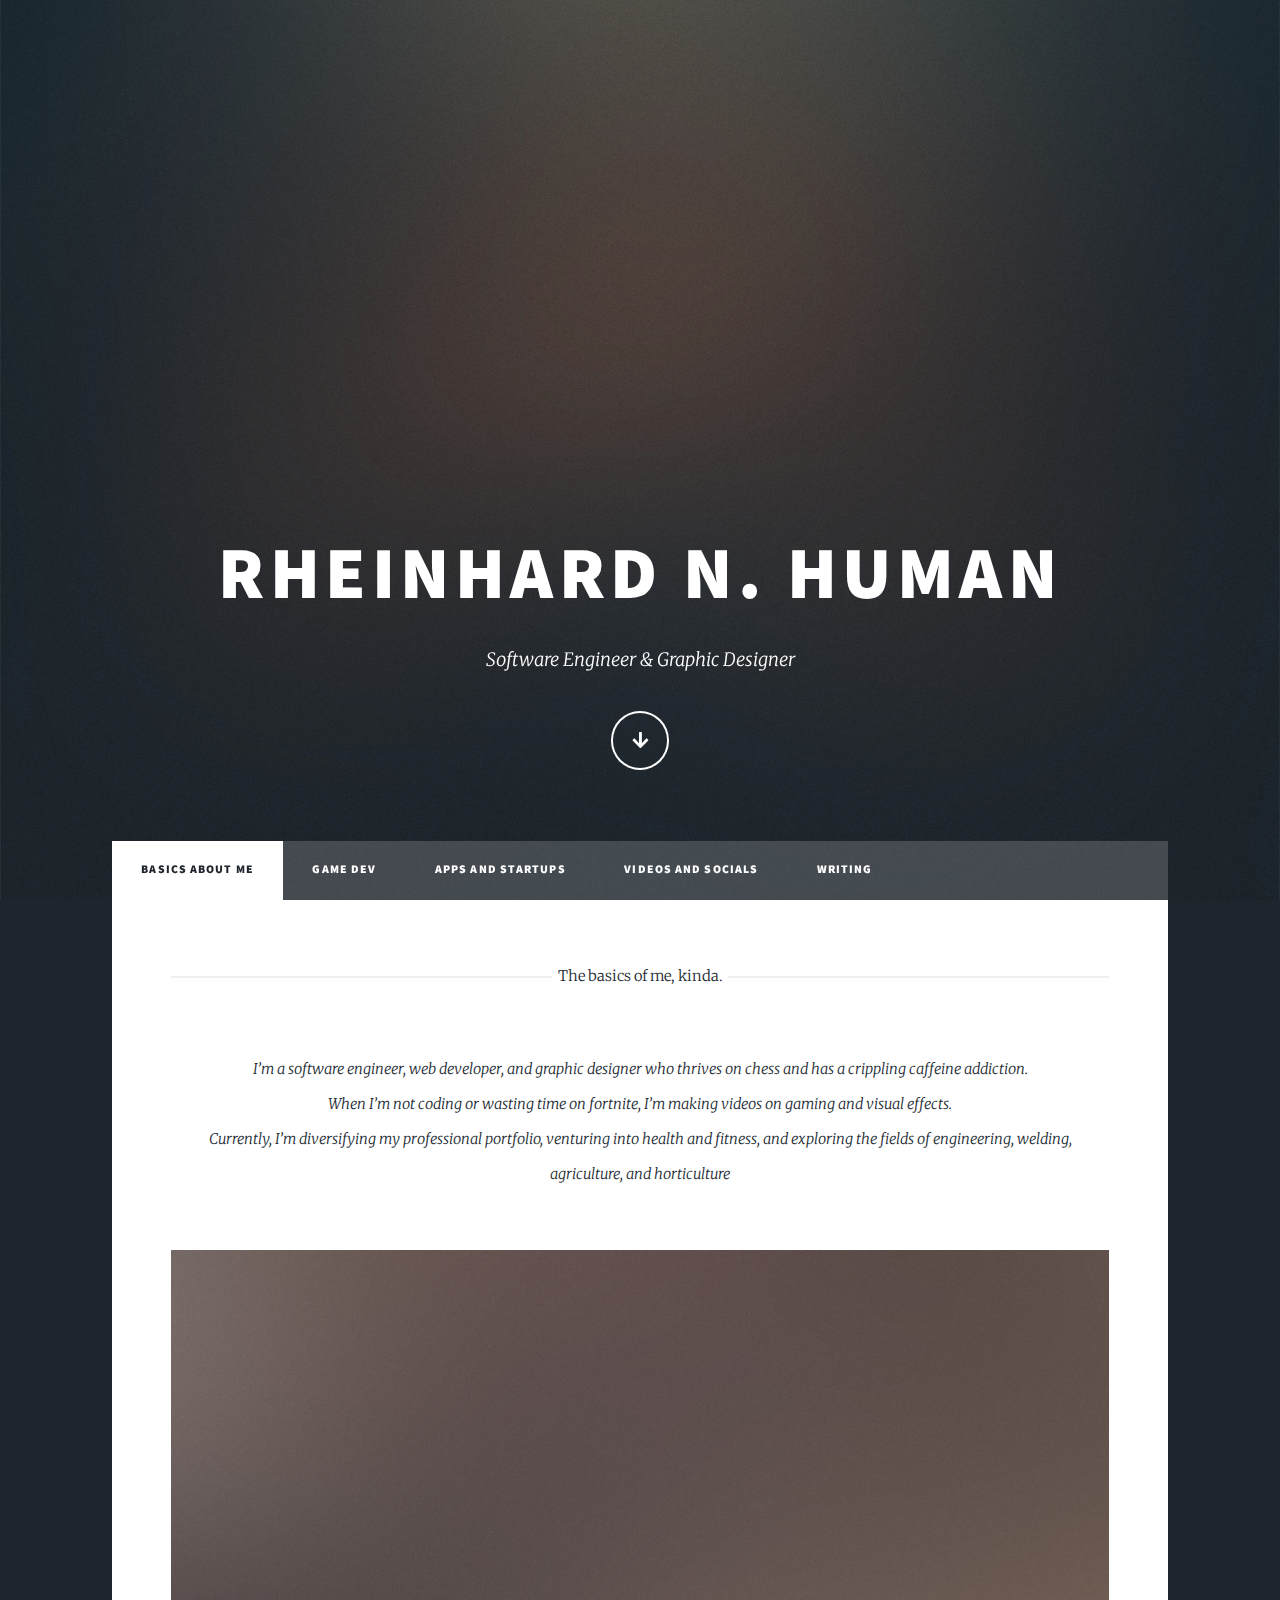
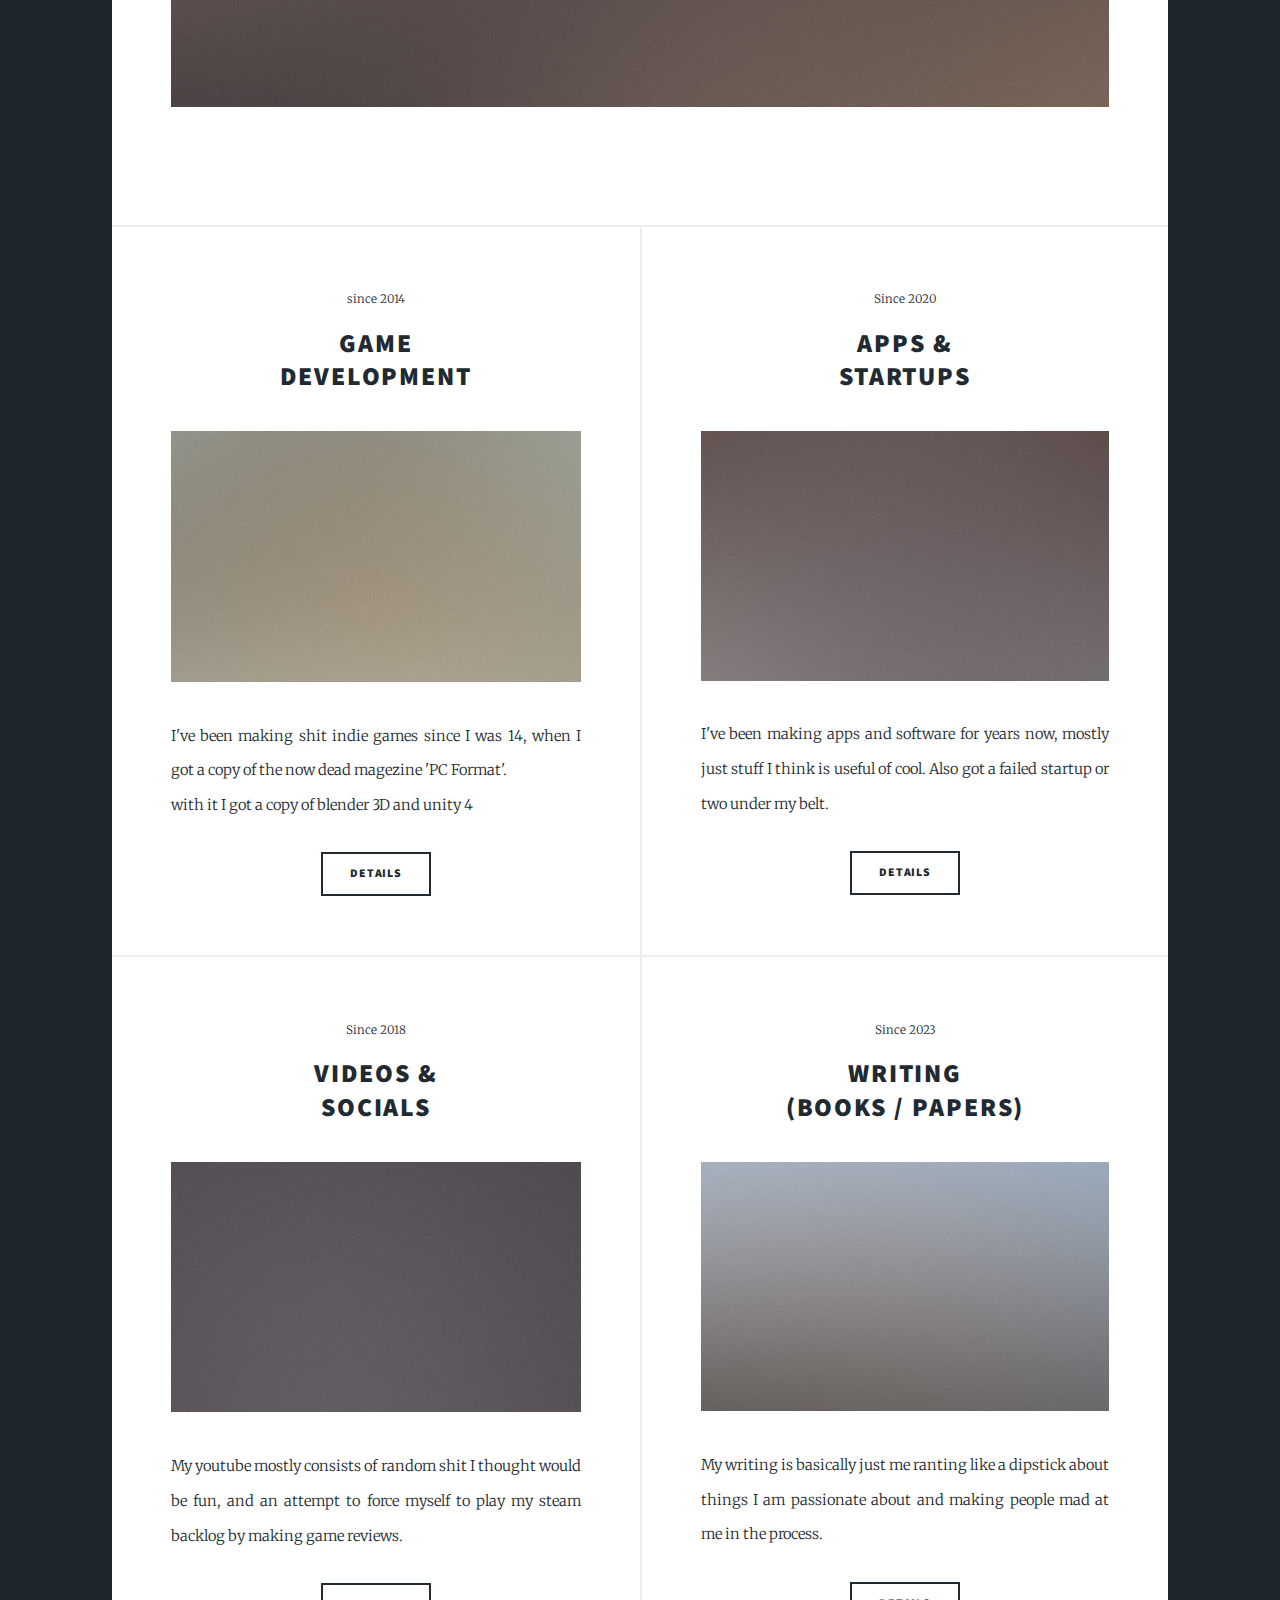
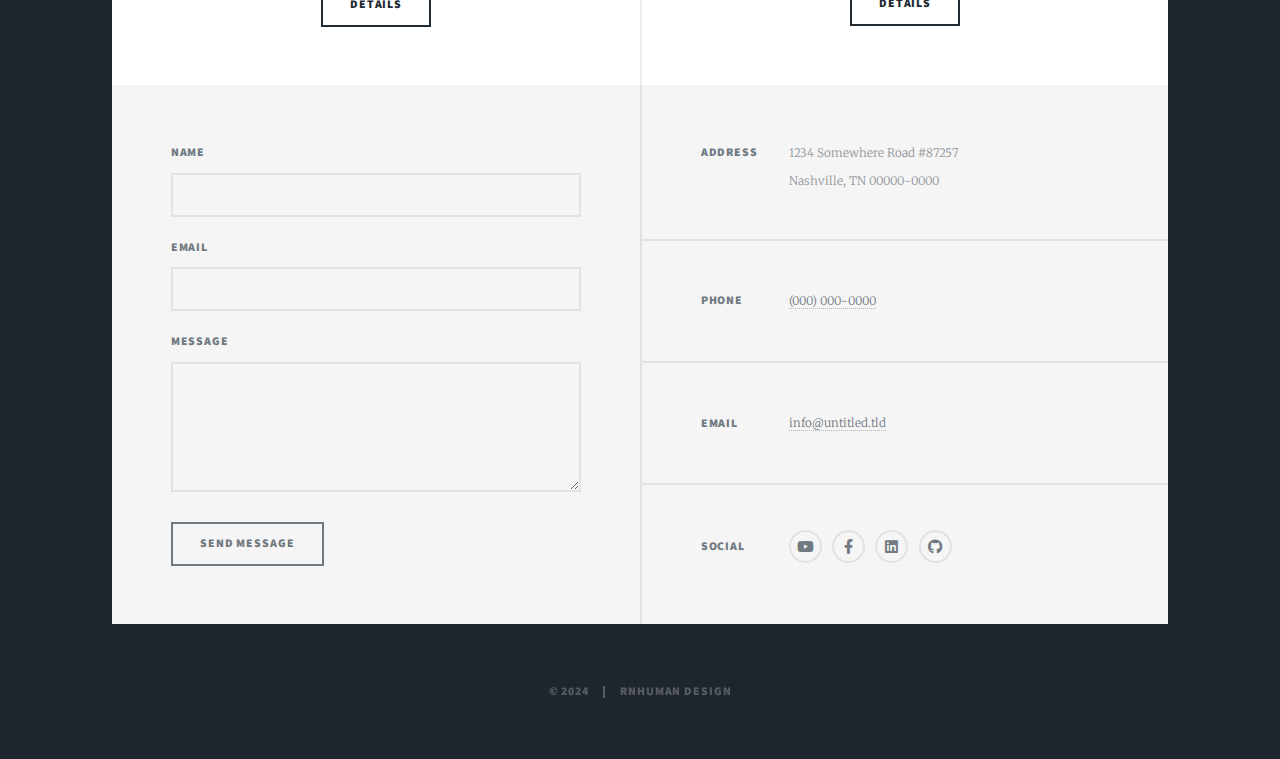
==== commit b306df6a: "Index Update" ====
--- a/index.html
+++ b/index.html
@@ -39,9 +39,9 @@
 							<article class="post featured">
 								<header class="major">
 									<span class="date">The basics of me, kinda.</span>
-									<p>Aenean ornare velit lacus varius enim ullamcorper proin aliquam<br />
-									facilisis ante sed etiam magna interdum congue. Lorem ipsum dolor<br />
-									amet nullam sed etiam veroeros.</p>
+									<p>I’m a software engineer, web developer, and graphic designer who thrives on chess and has a crippling caffeine addiction.</br>
+										When I’m not coding or wasting time on fortnite, I’m making videos on gaming and visual effects.</br>
+										Currently, I’m diversifying my professional portfolio, venturing into health and fitness, and exploring the fields of engineering, welding, agriculture, and horticulture</p>
 								</header>
 								<a href="#" class="image main"><img src="images/pic01.jpg" alt="" /></a>
 							</article>
@@ -49,50 +49,51 @@
 							<section class="posts">
 								<article>
 									<header>
-										<span class="date">April 24, 2017</span>
-										<h2><a href="#">Sed magna<br />
-										ipsum faucibus</a></h2>
+										<span class="date">since 2014</span>
+										<h2><a href="pages/gd.html">Game<br />
+										Development</a></h2>
 									</header>
-									<a href="#" class="image fit"><img src="images/pic02.jpg" alt="" /></a>
-									<p>Donec eget ex magna. Interdum et malesuada fames ac ante ipsum primis in faucibus. Pellentesque venenatis dolor imperdiet dolor mattis sagittis magna etiam.</p>
+									<a href="pages/gd.html" class="image fit"><img src="images/pic02.jpg" alt="" /></a>
+									<p>I've been making shit indie games since I was 14, when I got a copy of the now dead magezine 'PC Format'.</br>
+									with it I got a copy of blender 3D and unity 4</p>
 									<ul class="actions special">
-										<li><a href="#" class="button">Full Story</a></li>
+										<li><a href="pages/gd.html" class="button">Details</a></li>
 									</ul>
 								</article>
 								<article>
 									<header>
-										<span class="date">April 22, 2017</span>
-										<h2><a href="#">Primis eget<br />
-										imperdiet lorem</a></h2>
+										<span class="date">Since 2020</span>
+										<h2><a href="pages/as.html">Apps &<br />
+										Startups</a></h2>
 									</header>
-									<a href="#" class="image fit"><img src="images/pic03.jpg" alt="" /></a>
-									<p>Donec eget ex magna. Interdum et malesuada fames ac ante ipsum primis in faucibus. Pellentesque venenatis dolor imperdiet dolor mattis sagittis magna etiam.</p>
+									<a href="pages/as.html" class="image fit"><img src="images/pic03.jpg" alt="" /></a>
+									<p>I've been making apps and software for years now, mostly just stuff I think is useful of cool. Also got a failed startup or two under my belt.</p>
 									<ul class="actions special">
-										<li><a href="#" class="button">Full Story</a></li>
+										<li><a href="pages/as.html" class="button">Details</a></li>
 									</ul>
 								</article>
 								<article>
 									<header>
-										<span class="date">April 18, 2017</span>
-										<h2><a href="#">Ante mattis<br />
-										interdum dolor</a></h2>
+										<span class="date">Since 2018</span>
+										<h2><a href="pages/vs.html">Videos &<br />
+										Socials</a></h2>
 									</header>
-									<a href="#" class="image fit"><img src="images/pic04.jpg" alt="" /></a>
-									<p>Donec eget ex magna. Interdum et malesuada fames ac ante ipsum primis in faucibus. Pellentesque venenatis dolor imperdiet dolor mattis sagittis magna etiam.</p>
+									<a href="pages/vs.html" class="image fit"><img src="images/pic04.jpg" alt="" /></a>
+									<p>My youtube mostly consists of random shit I thought would be fun, and an attempt to force myself to play my steam backlog by making game reviews.</p>
 									<ul class="actions special">
-										<li><a href="#" class="button">Full Story</a></li>
+										<li><a href="pages/vs.html" class="button">Details</a></li>
 									</ul>
 								</article>
 								<article>
 									<header>
-										<span class="date">April 14, 2017</span>
-										<h2><a href="#">Tempus sed<br />
-										nulla imperdiet</a></h2>
+										<span class="date">Since 2023</span>
+										<h2><a href="pages/wt.html">Writing<br />
+										(Books / Papers)</a></h2>
 									</header>
-									<a href="#" class="image fit"><img src="images/pic05.jpg" alt="" /></a>
-									<p>Donec eget ex magna. Interdum et malesuada fames ac ante ipsum primis in faucibus. Pellentesque venenatis dolor imperdiet dolor mattis sagittis magna etiam.</p>
+									<a href="pages/wt.html" class="image fit"><img src="images/pic05.jpg" alt="" /></a>
+									<p>My writing is basically just me ranting like a dipstick about things I am passionate about and making people mad at me in the process.</p>
 									<ul class="actions special">
-										<li><a href="#" class="button">Full Story</a></li>
+										<li><a href="pages/wt.html" class="button">Details</a></li>
 									</ul>
 								</article>
 							</section>
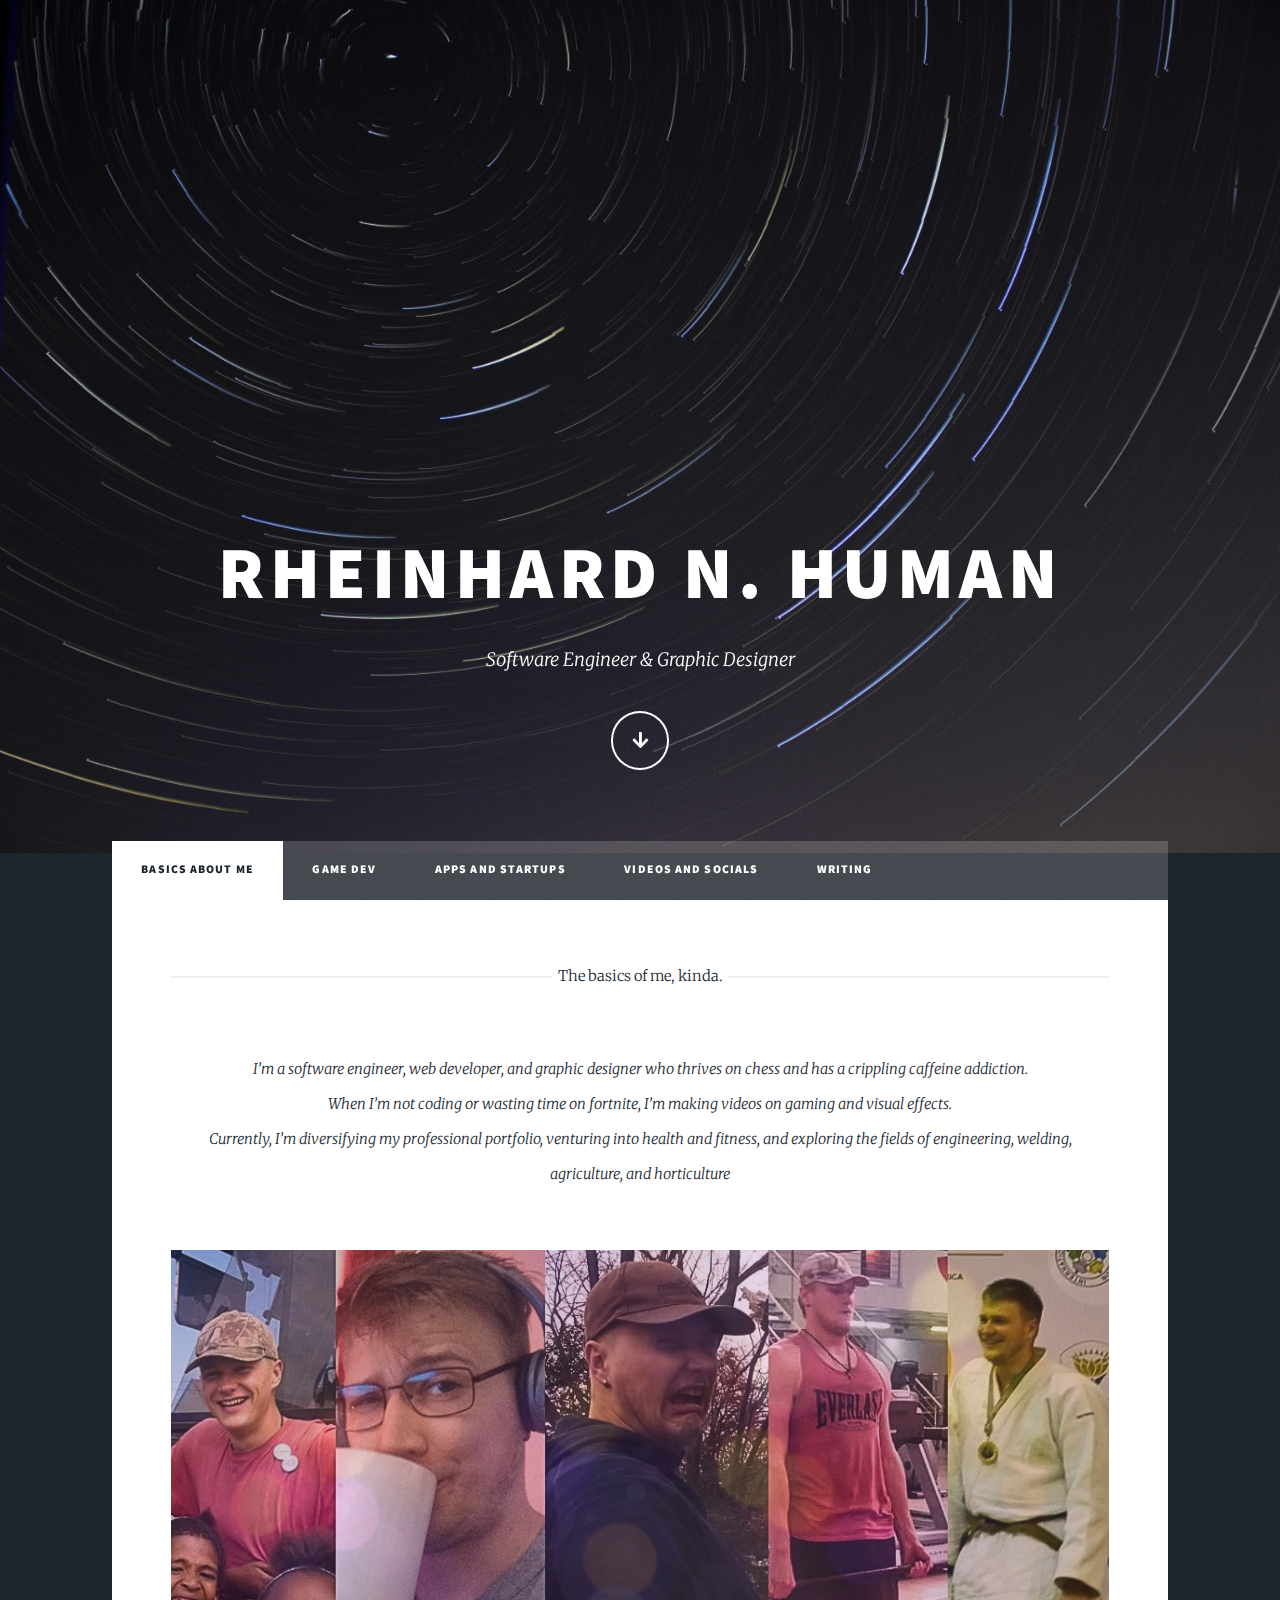
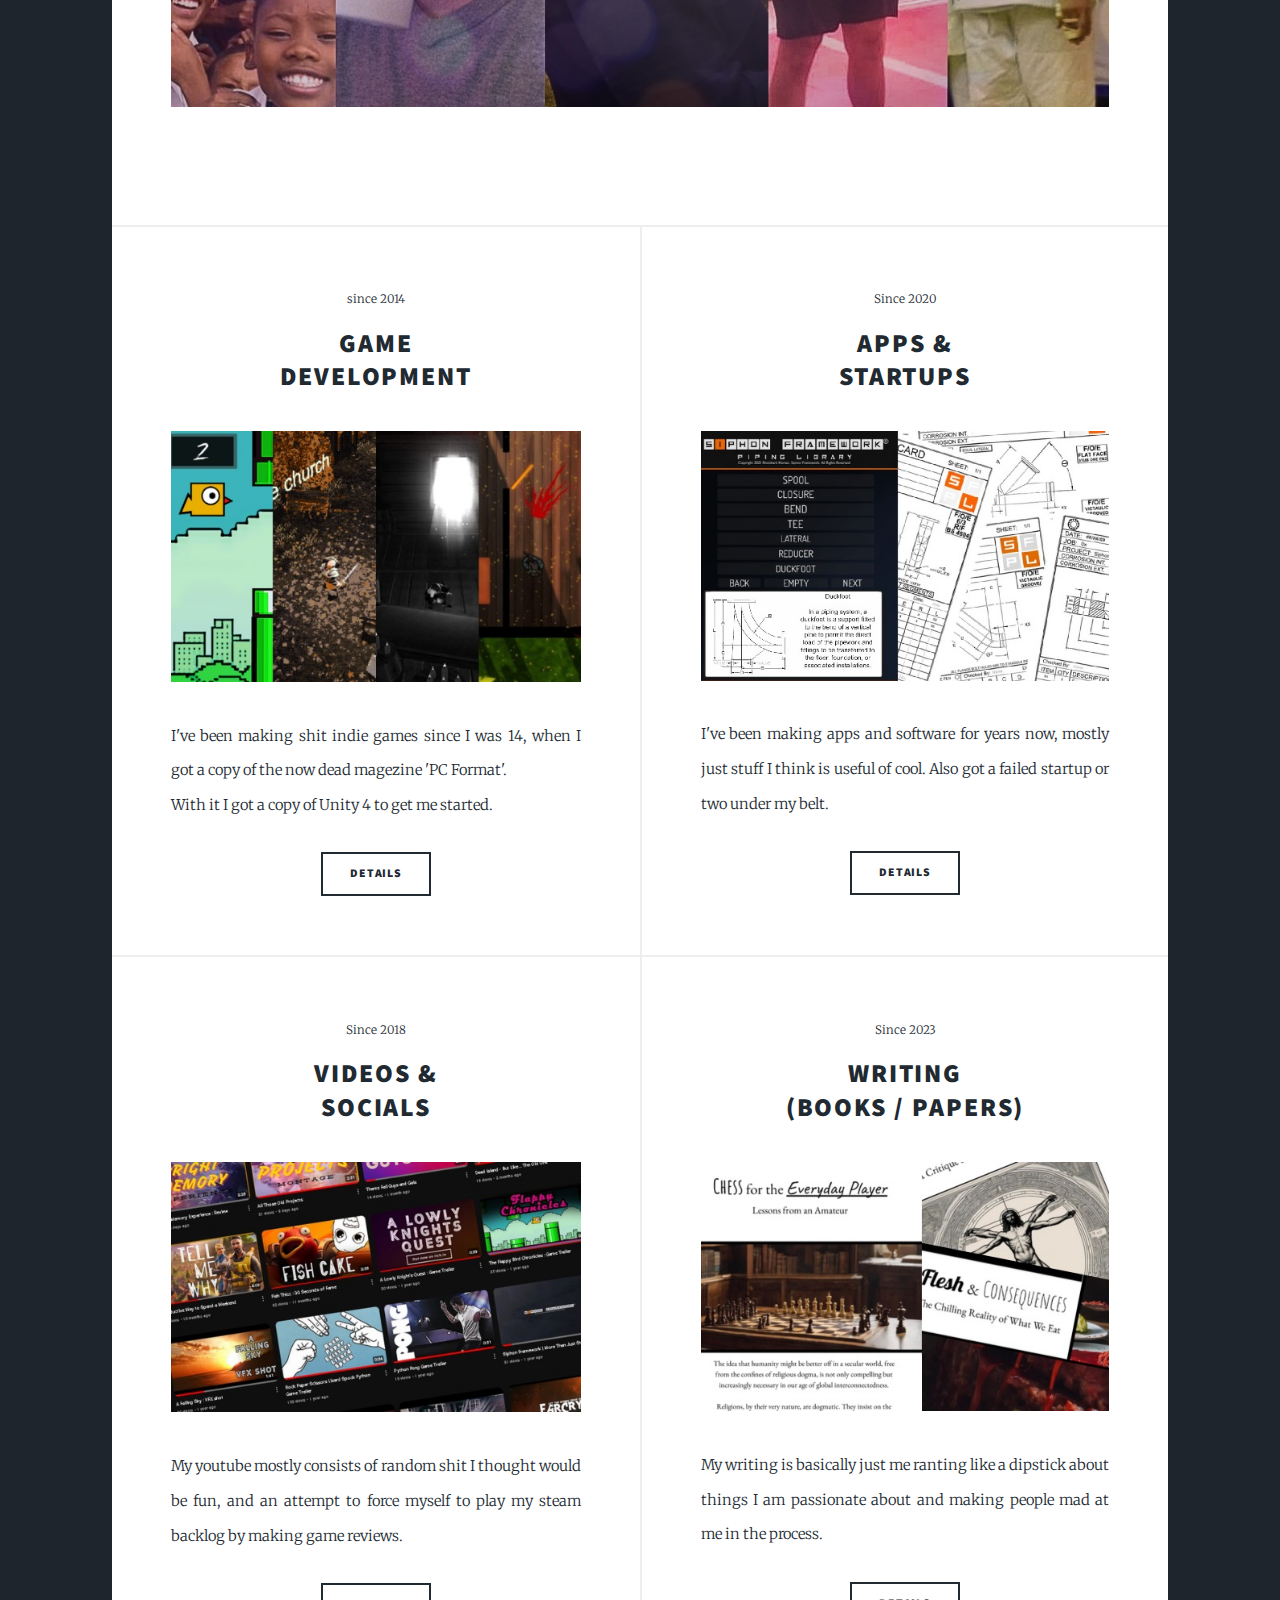
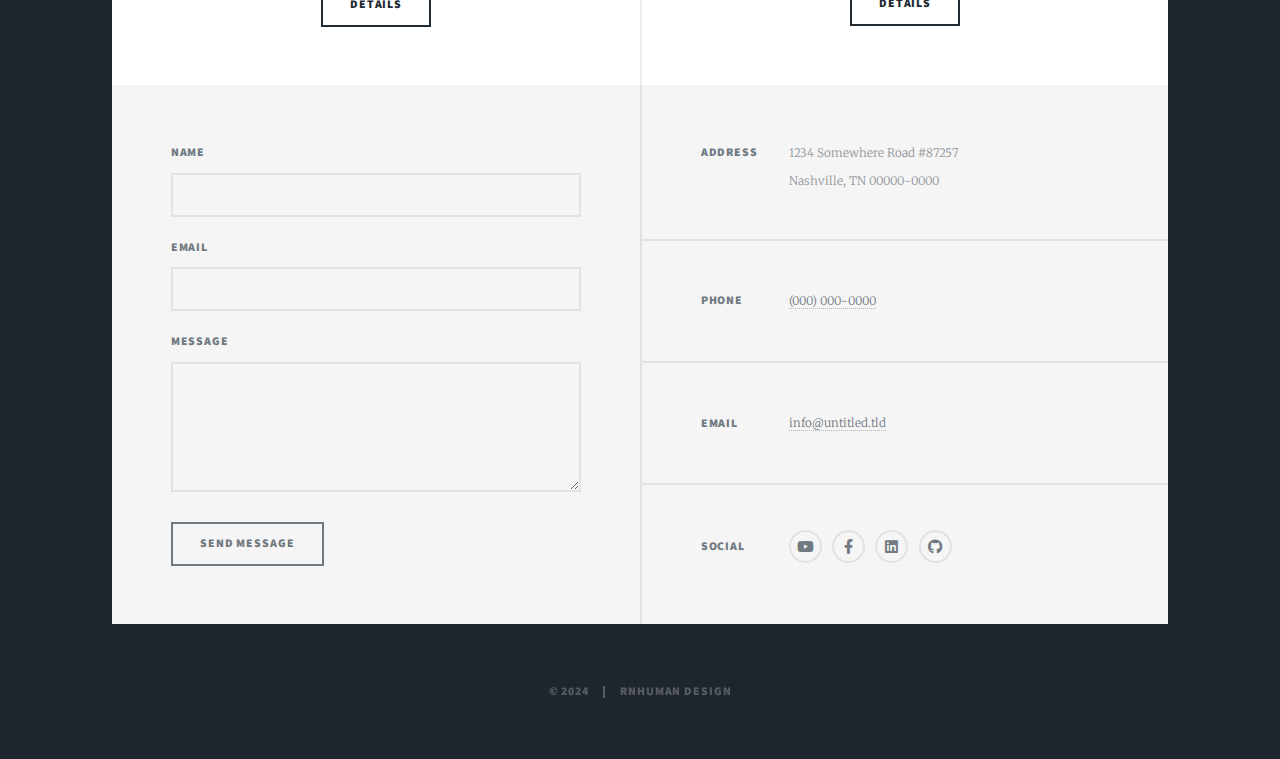
==== commit 382cee3b: "Image Updates + code fix" ====
--- a/index.html
+++ b/index.html
@@ -55,7 +55,7 @@
 									</header>
 									<a href="pages/gd.html" class="image fit"><img src="images/pic02.jpg" alt="" /></a>
 									<p>I've been making shit indie games since I was 14, when I got a copy of the now dead magezine 'PC Format'.</br>
-									with it I got a copy of blender 3D and unity 4</p>
+									With it I got a copy of Unity 4 to get me started.</p>
 									<ul class="actions special">
 										<li><a href="pages/gd.html" class="button">Details</a></li>
 									</ul>
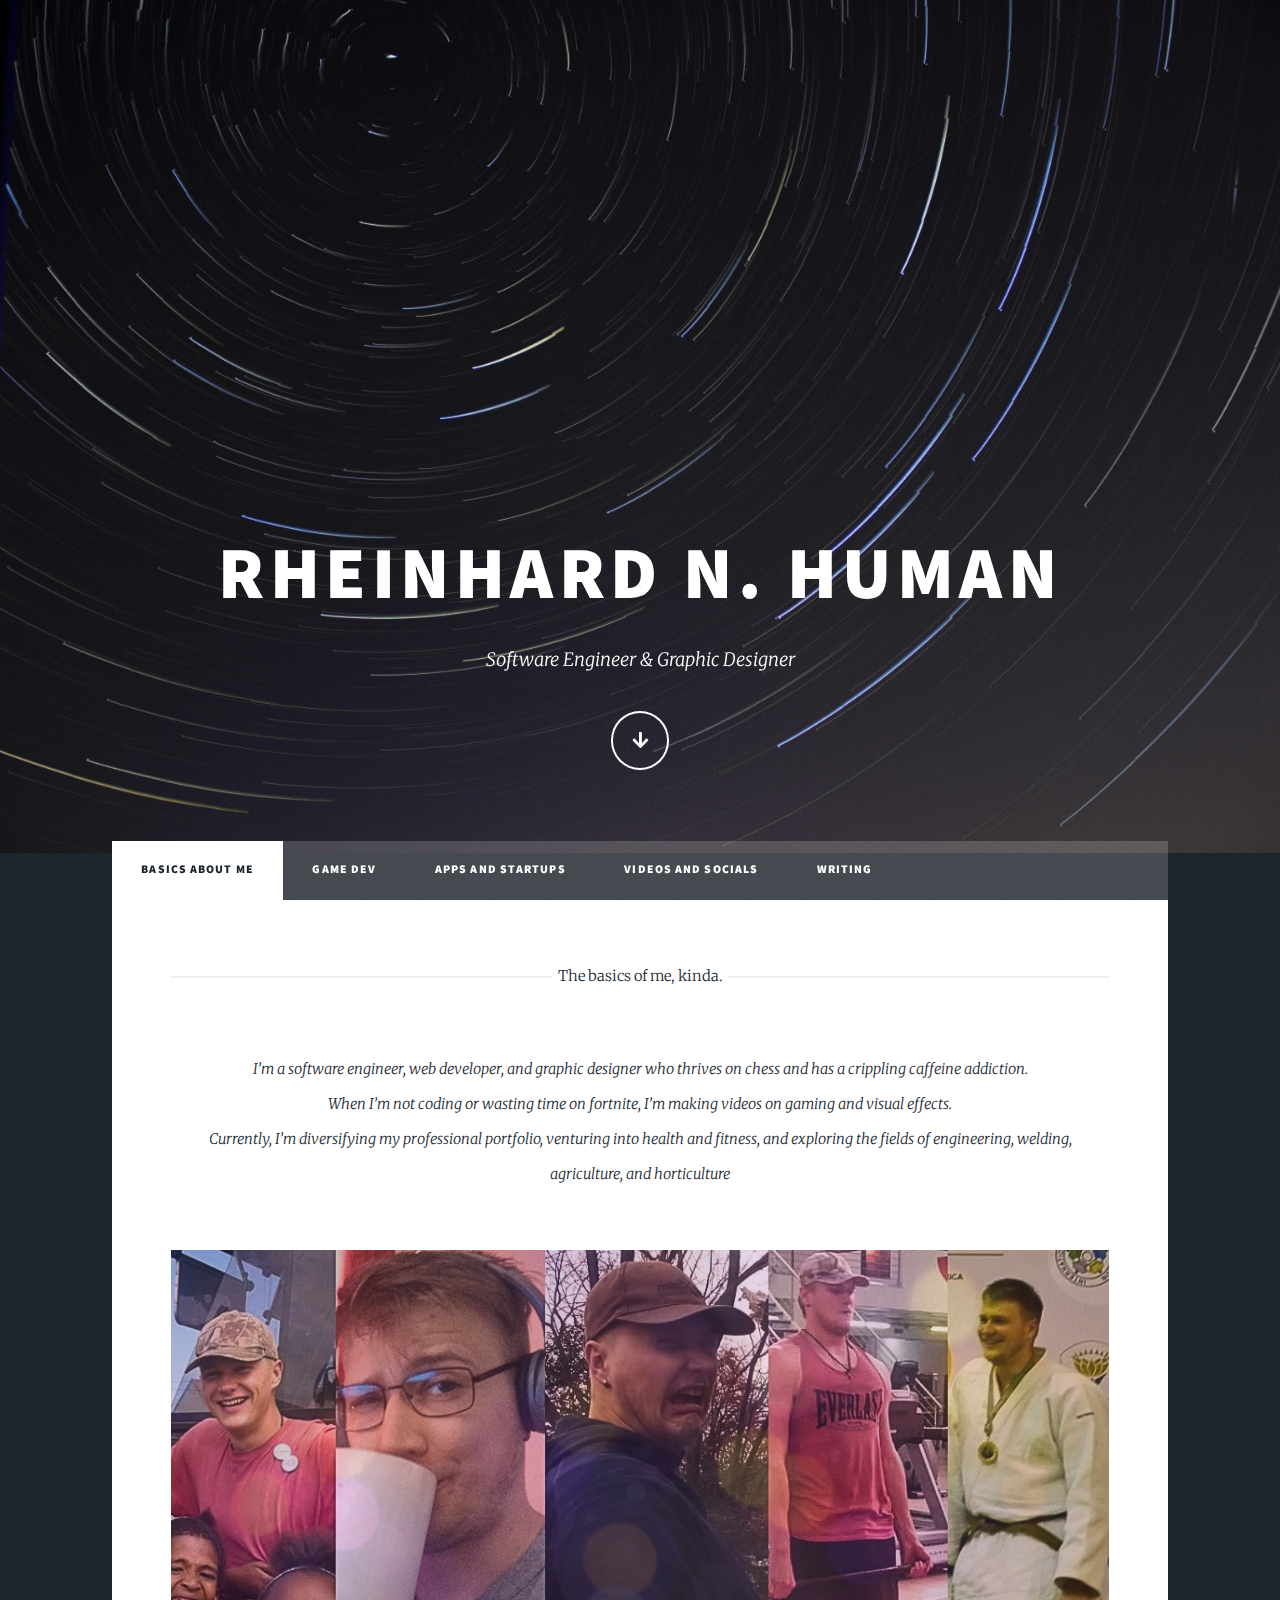
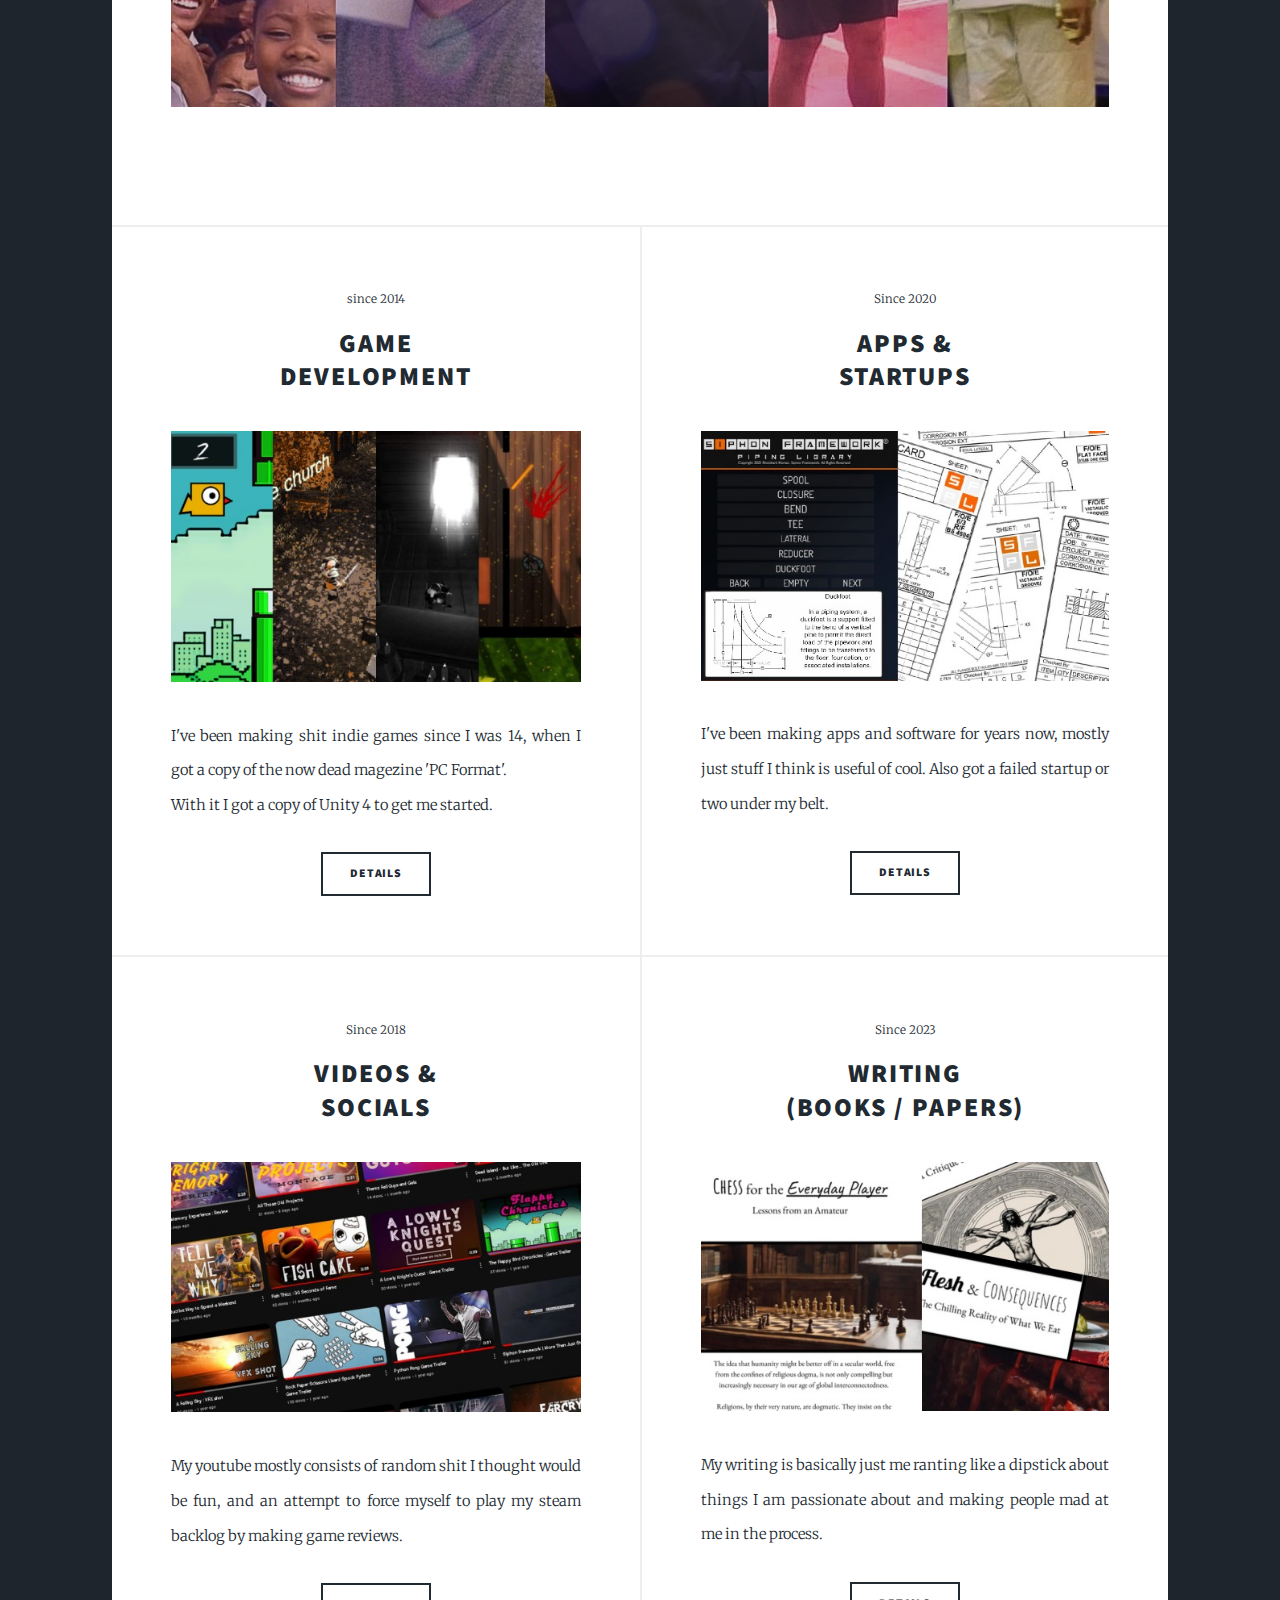
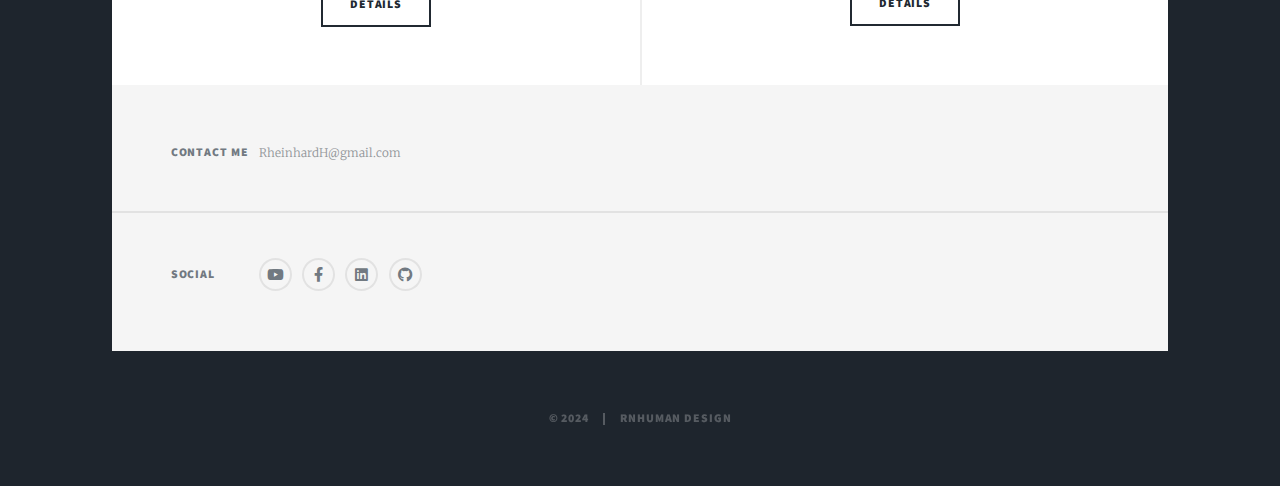
==== commit fc1752a0: "Contact section updated" ====
--- a/index.html
+++ b/index.html
@@ -114,40 +114,10 @@
 					</div>
 
 					<footer id="footer">
-						<section>
-							<form method="post" action="#">
-								<div class="fields">
-									<div class="field">
-										<label for="name">Name</label>
-										<input type="text" name="name" id="name" />
-									</div>
-									<div class="field">
-										<label for="email">Email</label>
-										<input type="text" name="email" id="email" />
-									</div>
-									<div class="field">
-										<label for="message">Message</label>
-										<textarea name="message" id="message" rows="3"></textarea>
-									</div>
-								</div>
-								<ul class="actions">
-									<li><input type="submit" value="Send Message" /></li>
-								</ul>
-							</form>
-						</section>
 						<section class="split contact">
 							<section class="alt">
-								<h3>Address</h3>
-								<p>1234 Somewhere Road #87257<br />
-								Nashville, TN 00000-0000</p>
-							</section>
-							<section>
-								<h3>Phone</h3>
-								<p><a href="#">(000) 000-0000</a></p>
-							</section>
-							<section>
-								<h3>Email</h3>
-								<p><a href="#">info@untitled.tld</a></p>
+								<h3>Contact Me</h3>
+								<p>RheinhardH@gmail.com</p>
 							</section>
 							<section>
 								<h3>Social</h3>
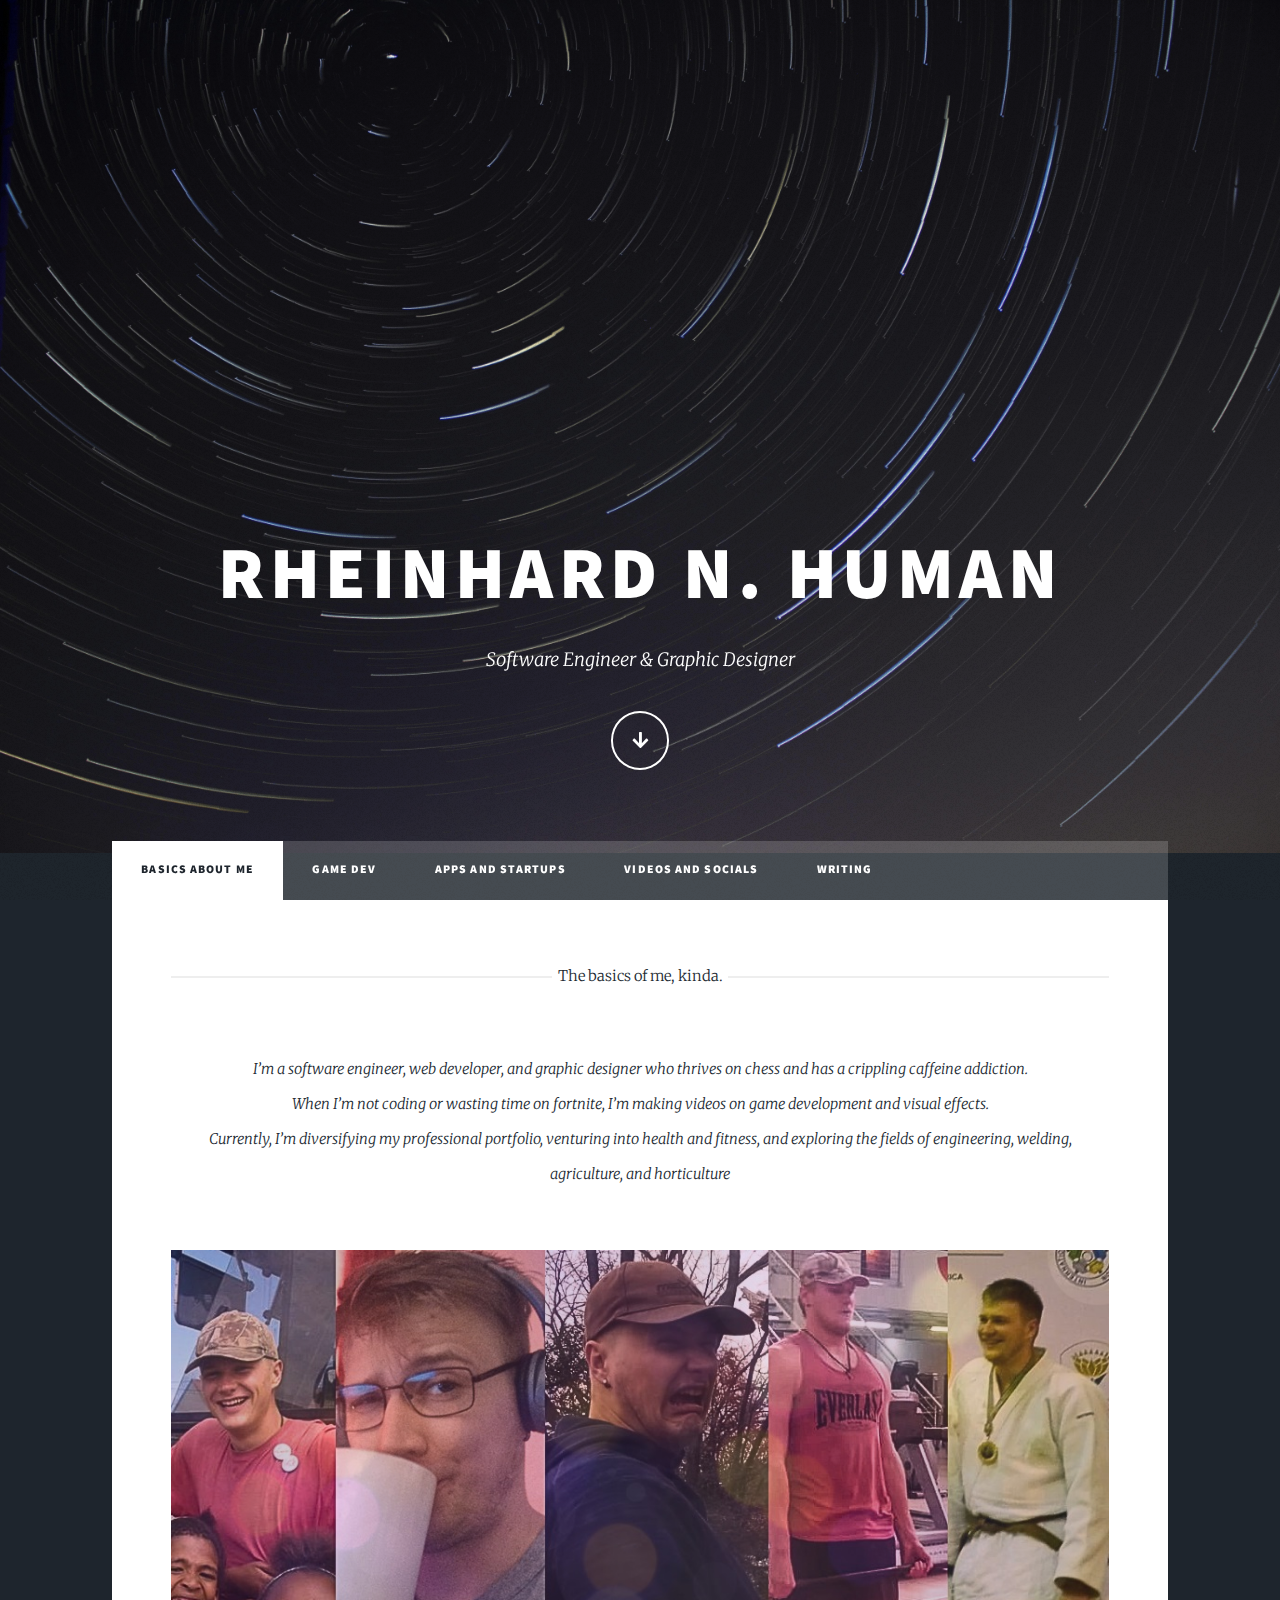
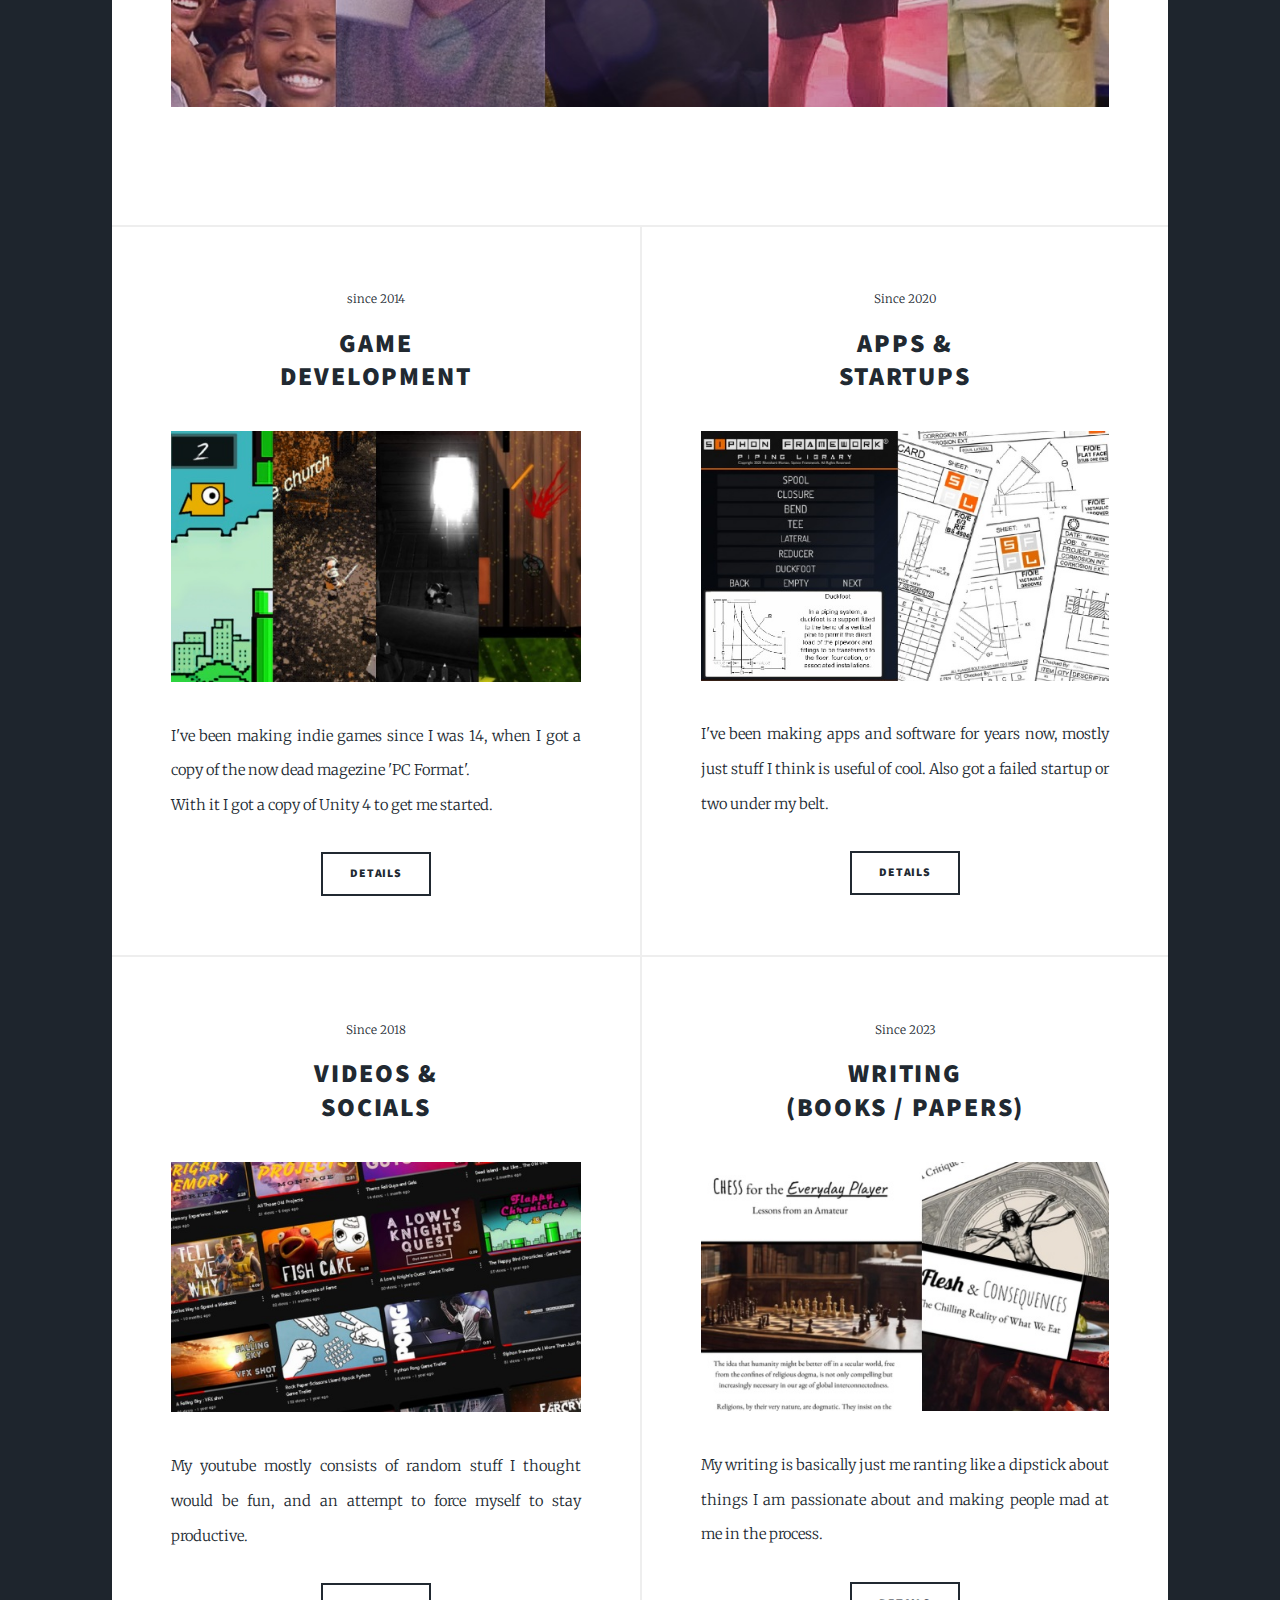
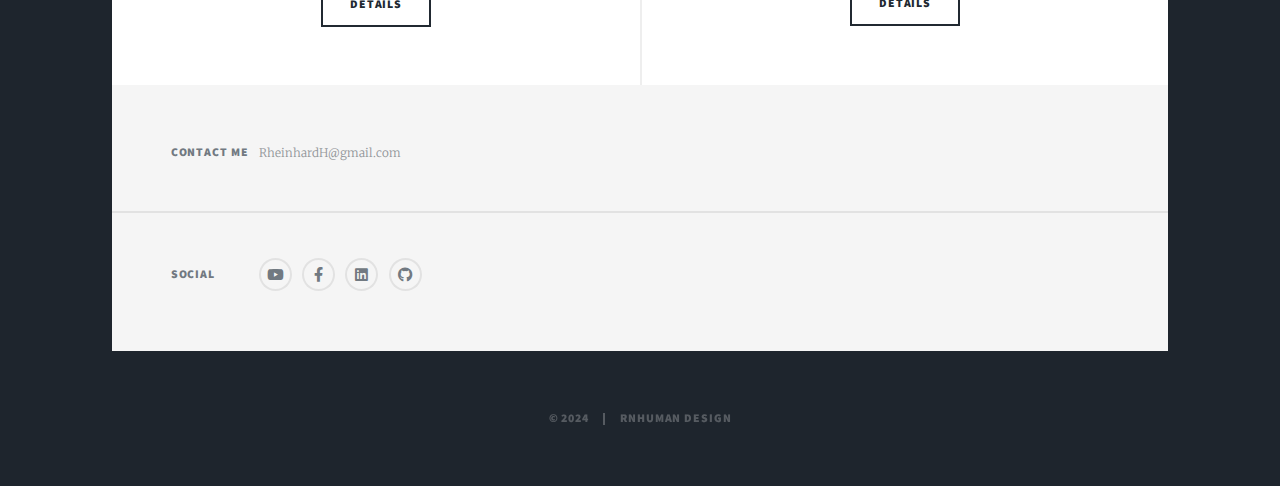
==== commit 826dc26c: "General Update" ====
--- a/index.html
+++ b/index.html
@@ -29,8 +29,8 @@
 							<li class="active"><a href="index.html">Basics About Me</a></li>
 							<li><a href="pages/gd.html">Game Dev</a></li>
 							<li><a href="pages/as.html">Apps and Startups</a></li>
-							<li><a href="pages/vs.html">Videos and Socials</a></li>
-							<li><a href="pages/wt.html">Writing</a></li>
+							<li><a href="https://www.youtube.com/@rheinhardh">Videos and Socials</a></li>
+							<li><a href="wt.html">Writing</a></li>
 						</ul>
 					</nav>
 
@@ -40,7 +40,7 @@
 								<header class="major">
 									<span class="date">The basics of me, kinda.</span>
 									<p>I’m a software engineer, web developer, and graphic designer who thrives on chess and has a crippling caffeine addiction.</br>
-										When I’m not coding or wasting time on fortnite, I’m making videos on gaming and visual effects.</br>
+										When I’m not coding or wasting time on fortnite, I’m making videos on game development and visual effects.</br>
 										Currently, I’m diversifying my professional portfolio, venturing into health and fitness, and exploring the fields of engineering, welding, agriculture, and horticulture</p>
 								</header>
 								<a href="#" class="image main"><img src="images/pic01.jpg" alt="" /></a>
@@ -54,7 +54,7 @@
 										Development</a></h2>
 									</header>
 									<a href="pages/gd.html" class="image fit"><img src="images/pic02.jpg" alt="" /></a>
-									<p>I've been making shit indie games since I was 14, when I got a copy of the now dead magezine 'PC Format'.</br>
+									<p>I've been making indie games since I was 14, when I got a copy of the now dead magezine 'PC Format'.</br>
 									With it I got a copy of Unity 4 to get me started.</p>
 									<ul class="actions special">
 										<li><a href="pages/gd.html" class="button">Details</a></li>
@@ -75,42 +75,28 @@
 								<article>
 									<header>
 										<span class="date">Since 2018</span>
-										<h2><a href="pages/vs.html">Videos &<br />
+										<h2><a href="https://www.youtube.com/@rheinhardh">Videos &<br />
 										Socials</a></h2>
 									</header>
-									<a href="pages/vs.html" class="image fit"><img src="images/pic04.jpg" alt="" /></a>
-									<p>My youtube mostly consists of random shit I thought would be fun, and an attempt to force myself to play my steam backlog by making game reviews.</p>
+									<a href="https://www.youtube.com/@rheinhardh" class="image fit"><img src="images/pic04.jpg" alt="" /></a>
+									<p>My youtube mostly consists of random stuff I thought would be fun, and an attempt to force myself to stay productive.</p>
 									<ul class="actions special">
-										<li><a href="pages/vs.html" class="button">Details</a></li>
+										<li><a href="https://www.youtube.com/@rheinhardh" class="button">Details</a></li>
 									</ul>
 								</article>
 								<article>
 									<header>
 										<span class="date">Since 2023</span>
-										<h2><a href="pages/wt.html">Writing<br />
+										<h2><a href="wt.html">Writing<br />
 										(Books / Papers)</a></h2>
 									</header>
-									<a href="pages/wt.html" class="image fit"><img src="images/pic05.jpg" alt="" /></a>
+									<a href="wt.html" class="image fit"><img src="images/pic05.jpg" alt="" /></a>
 									<p>My writing is basically just me ranting like a dipstick about things I am passionate about and making people mad at me in the process.</p>
 									<ul class="actions special">
-										<li><a href="pages/wt.html" class="button">Details</a></li>
+										<li><a href="wt.html" class="button">Details</a></li>
 									</ul>
 								</article>
 							</section>
-
-							<!--<footer>
-								<div class="pagination">
-									<a href="#" class="page active">1</a>
-									<a href="#" class="page">2</a>
-									<a href="#" class="page">3</a>
-									<span class="extra">&hellip;</span>
-									<a href="#" class="page">8</a>
-									<a href="#" class="page">9</a>
-									<a href="#" class="page">10</a>
-									<a href="#" class="next">Next</a>
-								</div>
-							</footer>-->
-
 					</div>
 
 					<footer id="footer">
@@ -122,10 +108,10 @@
 							<section>
 								<h3>Social</h3>
 								<ul class="icons alt">
-									<li><a href="#" class="icon brands alt fa-youtube"><span class="label">Youtube</span></a></li>
-									<li><a href="#" class="icon brands alt fa-facebook-f"><span class="label">Facebook</span></a></li>
-									<li><a href="#" class="icon brands alt fa-linkedin"><span class="label">LinkedIn</span></a></li>
-									<li><a href="#" class="icon brands alt fa-github"><span class="label">GitHub</span></a></li>
+									<li><a href="https://www.youtube.com/@rheinhardh" class="icon brands alt fa-youtube"><span class="label">Youtube</span></a></li>
+									<li><a href="https://www.facebook.com/SEGinteractive" class="icon brands alt fa-facebook-f"><span class="label">Facebook</span></a></li>
+									<li><a href="https://za.linkedin.com/in/rnhuman" class="icon brands alt fa-linkedin"><span class="label">LinkedIn</span></a></li>
+									<li><a href="https://github.com/RNHuman" class="icon brands alt fa-github"><span class="label">GitHub</span></a></li>
 								</ul>
 							</section>
 						</section>
